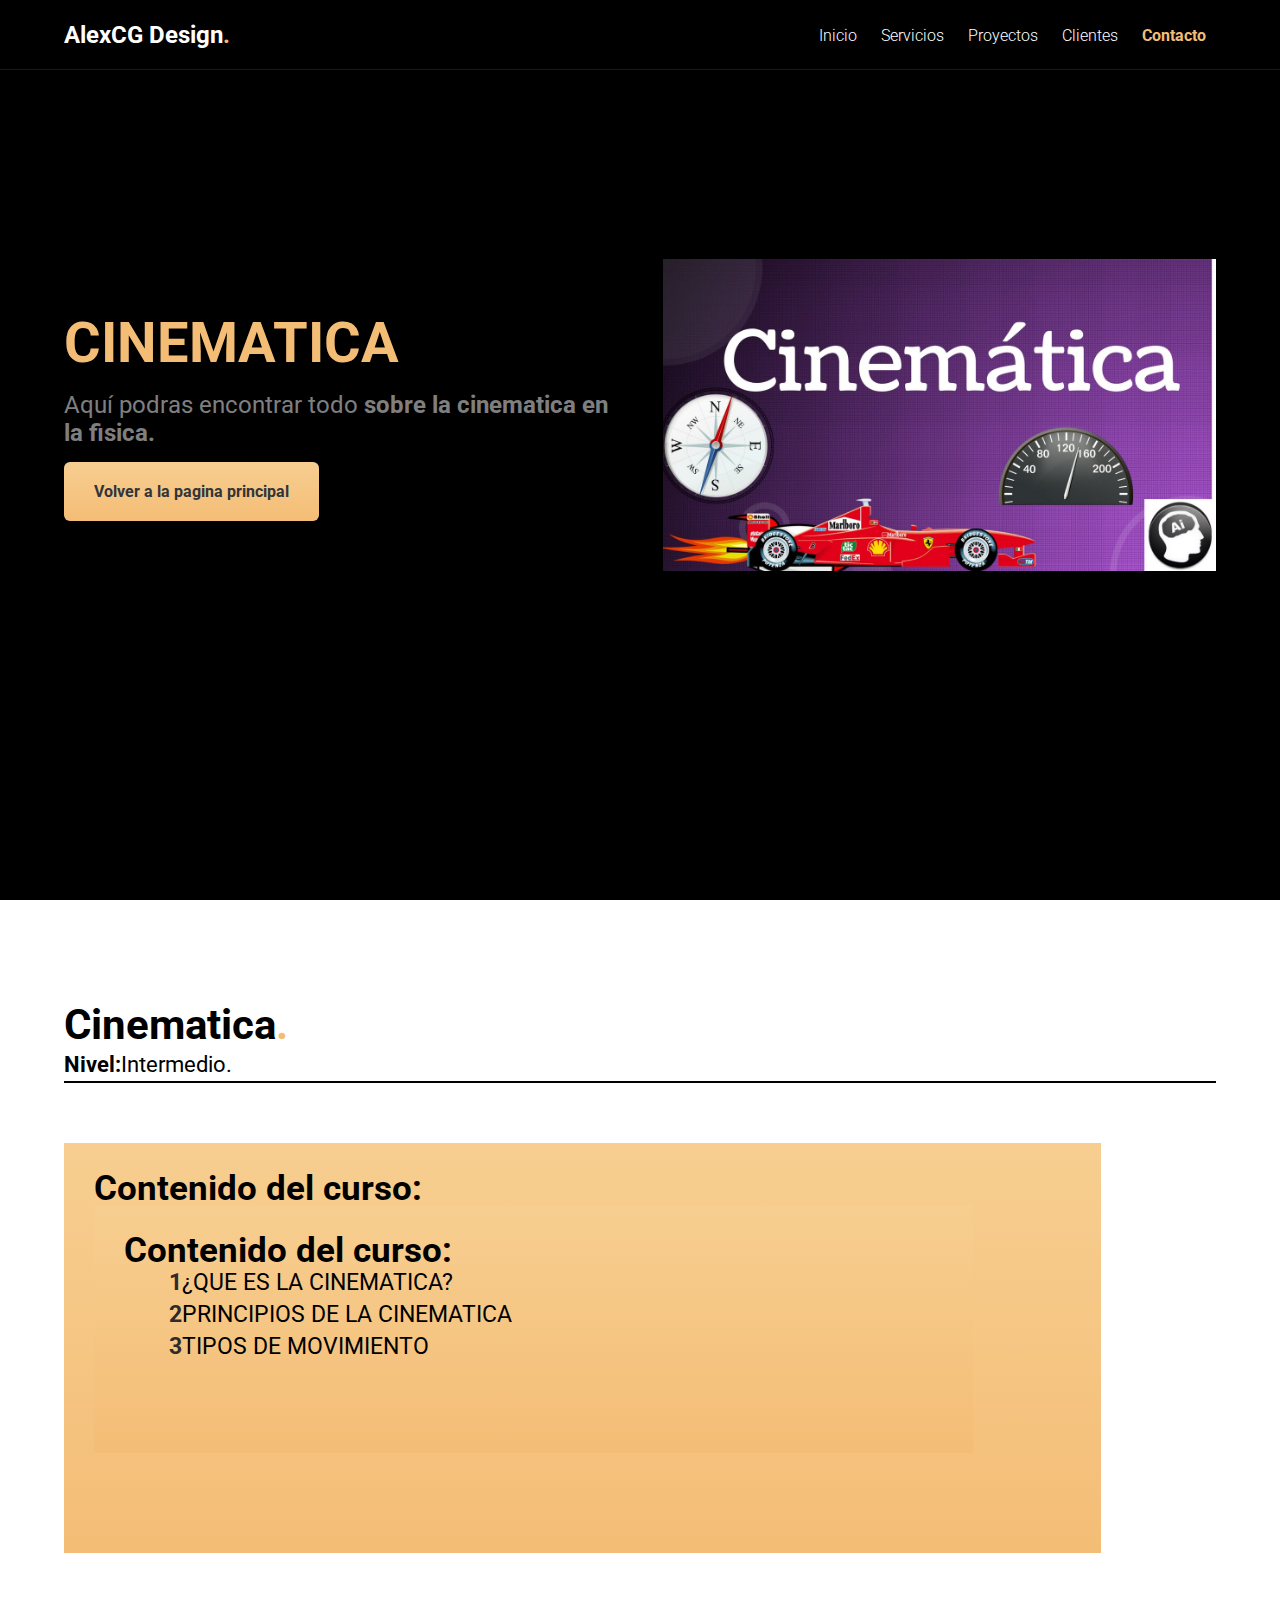
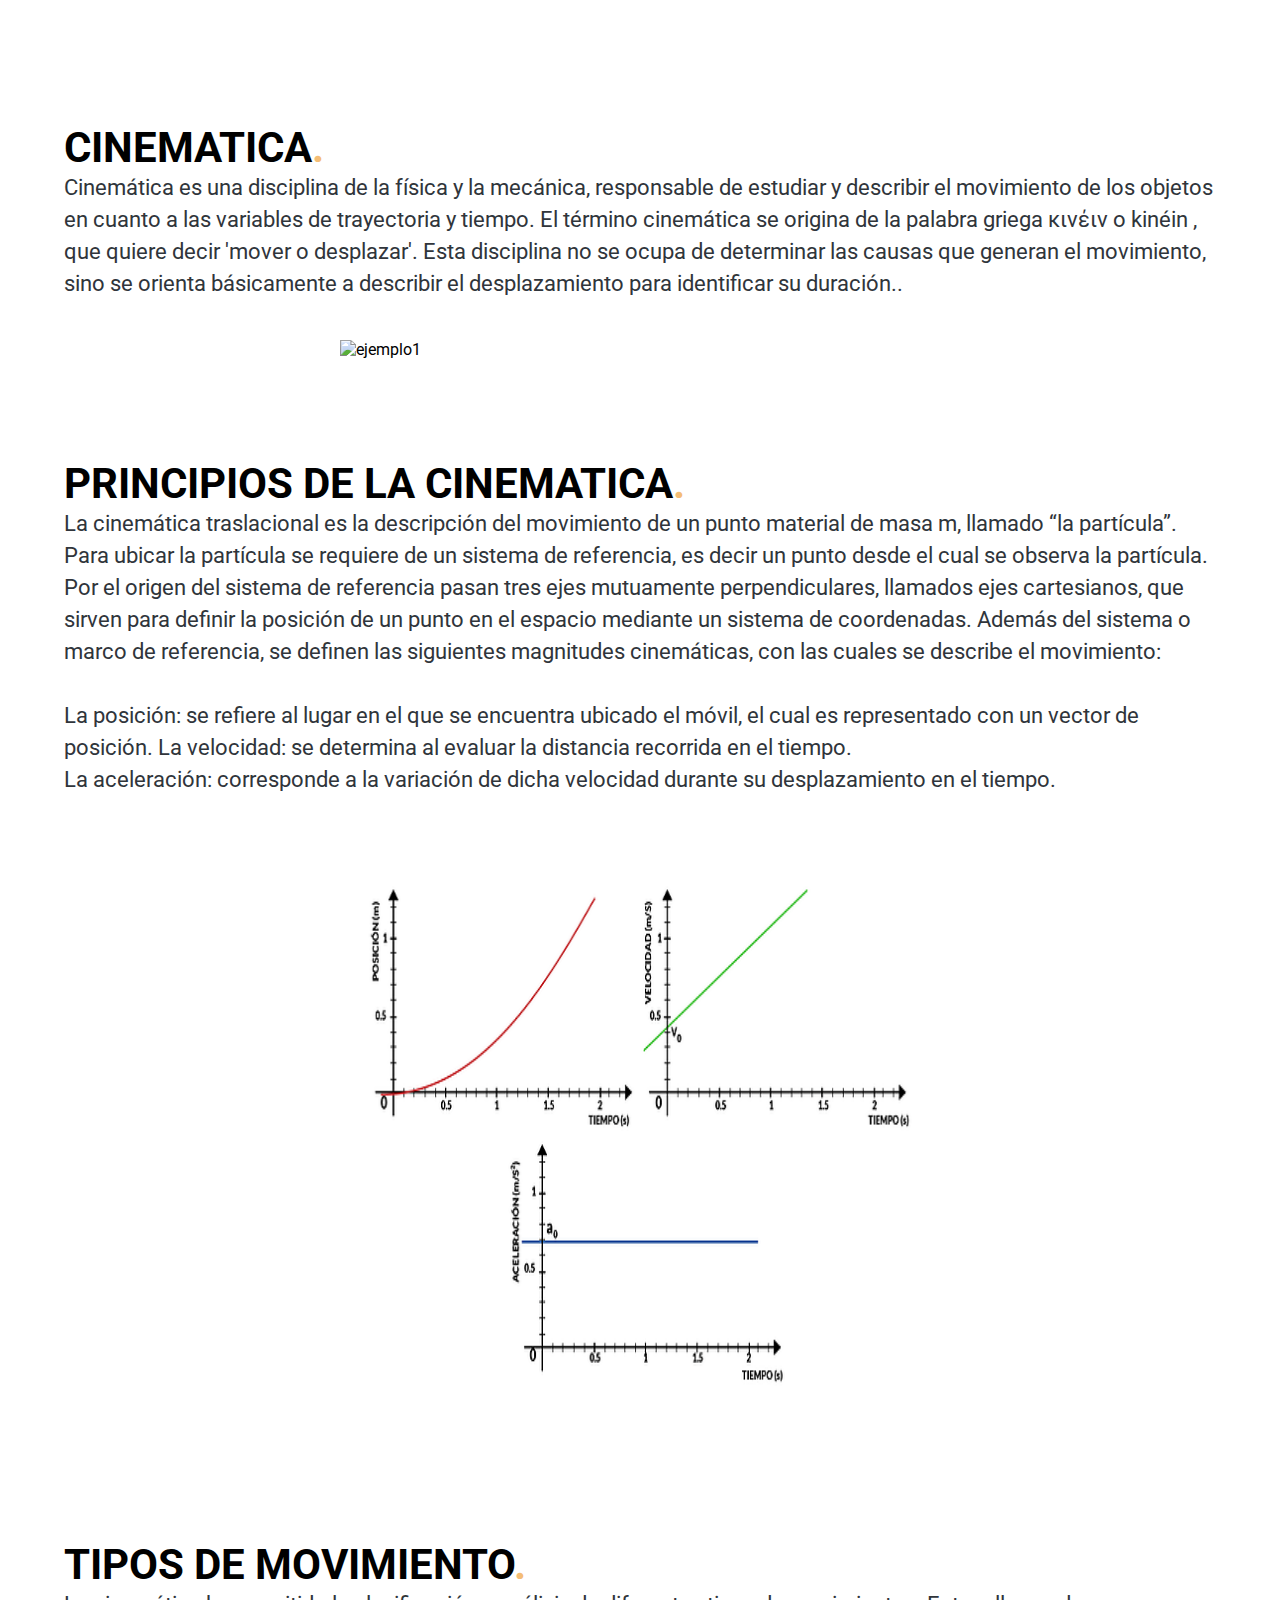
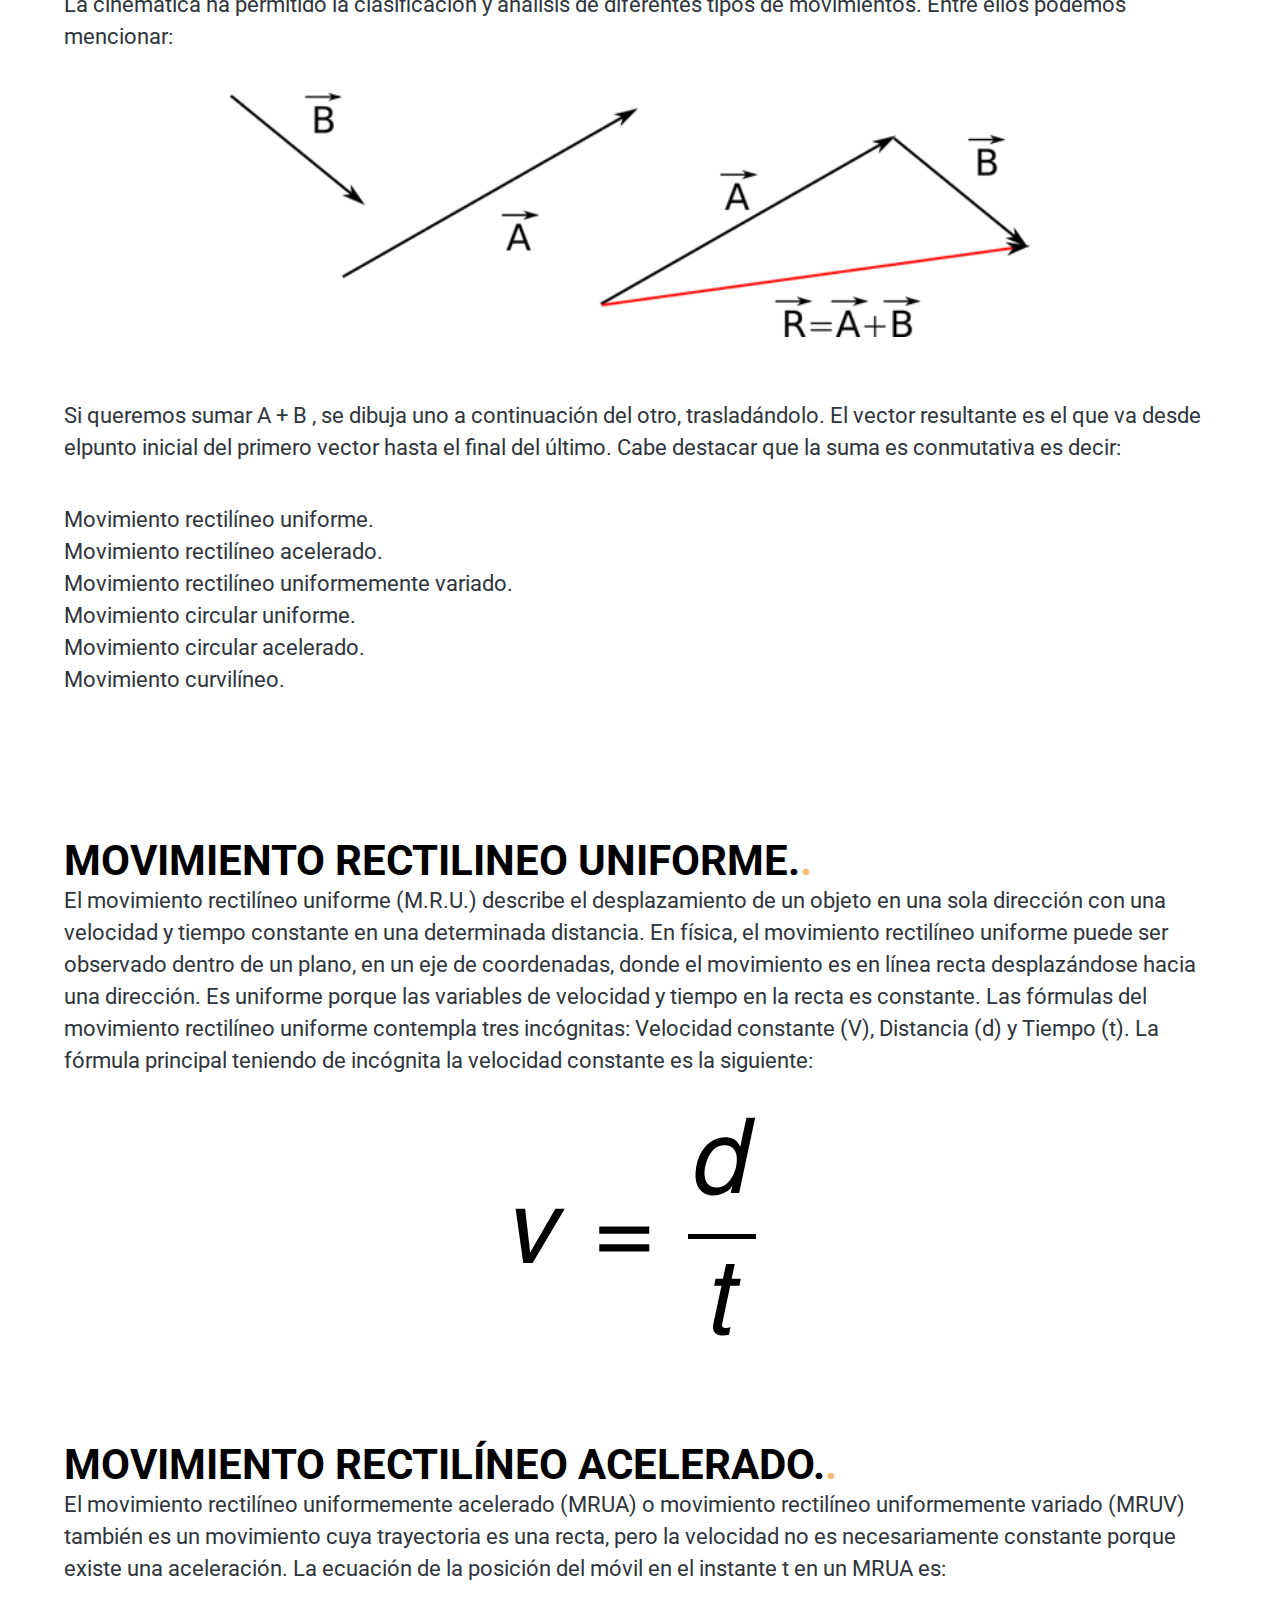
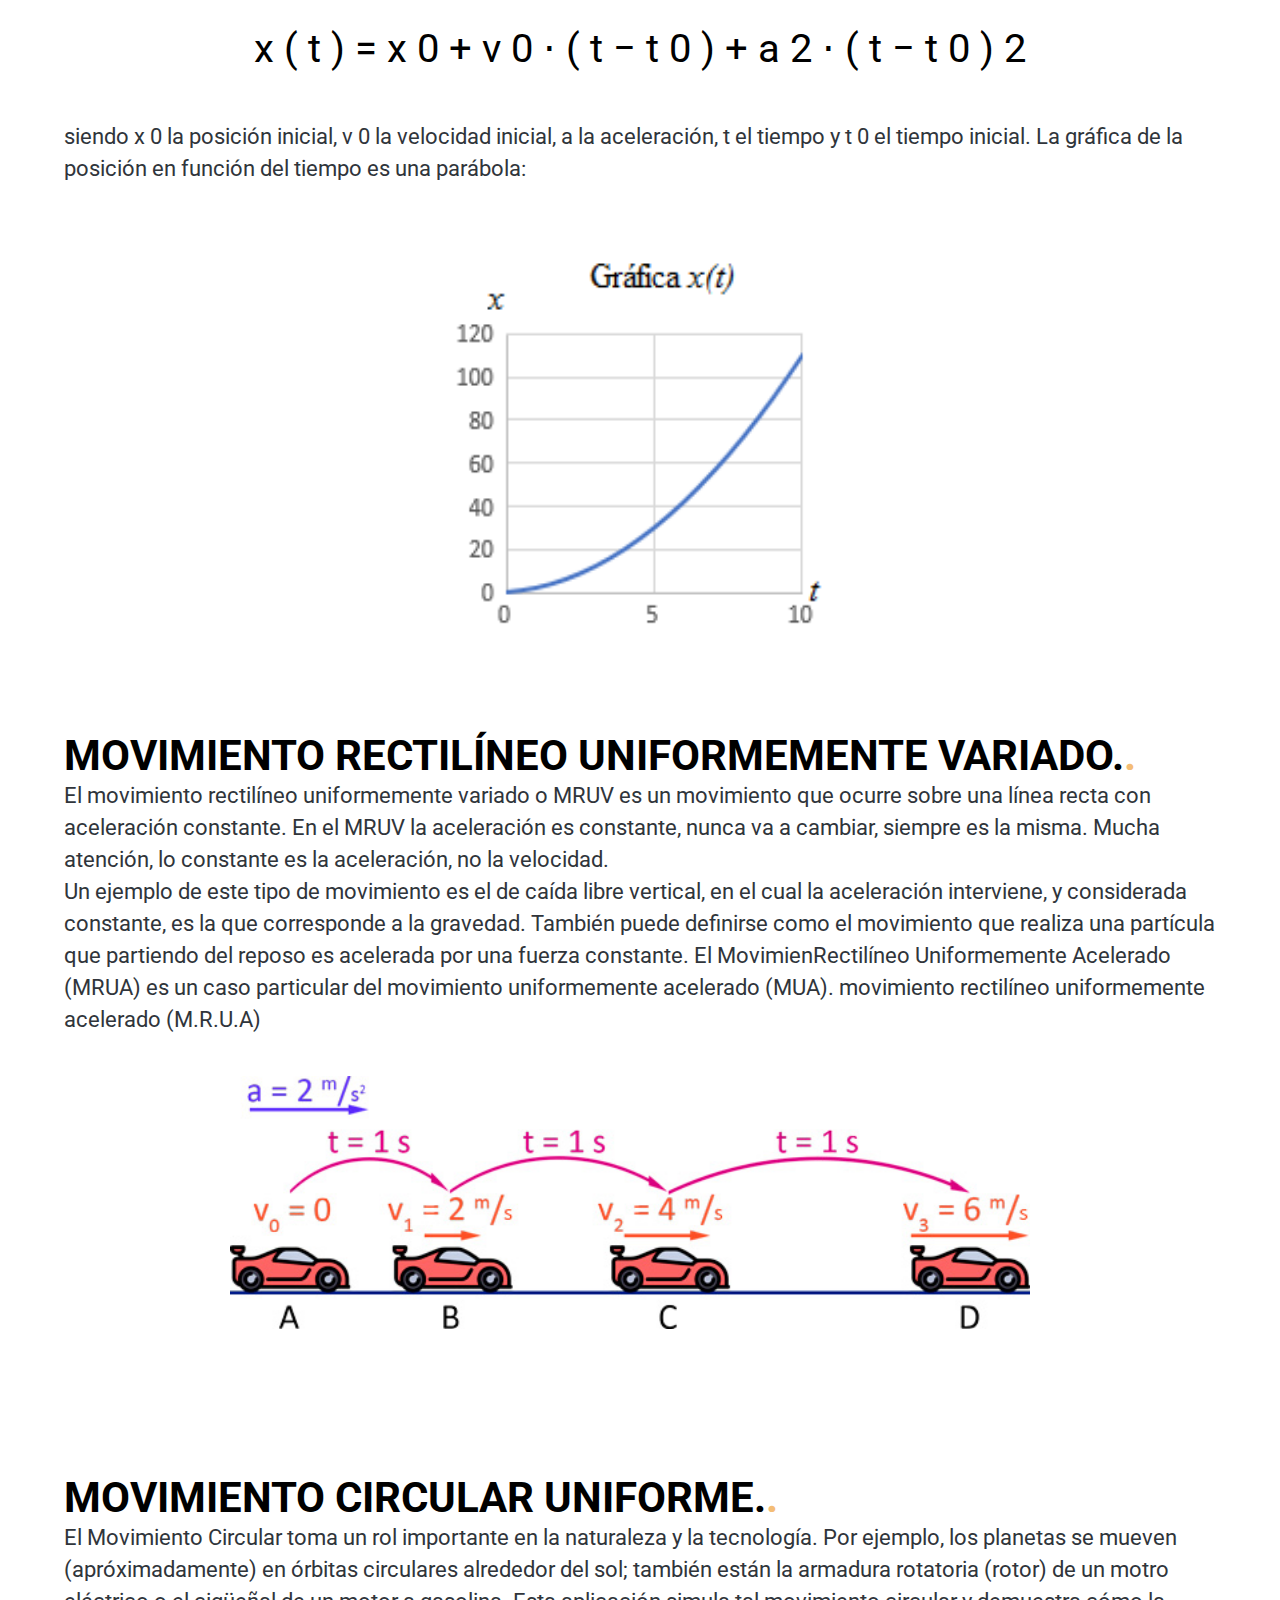
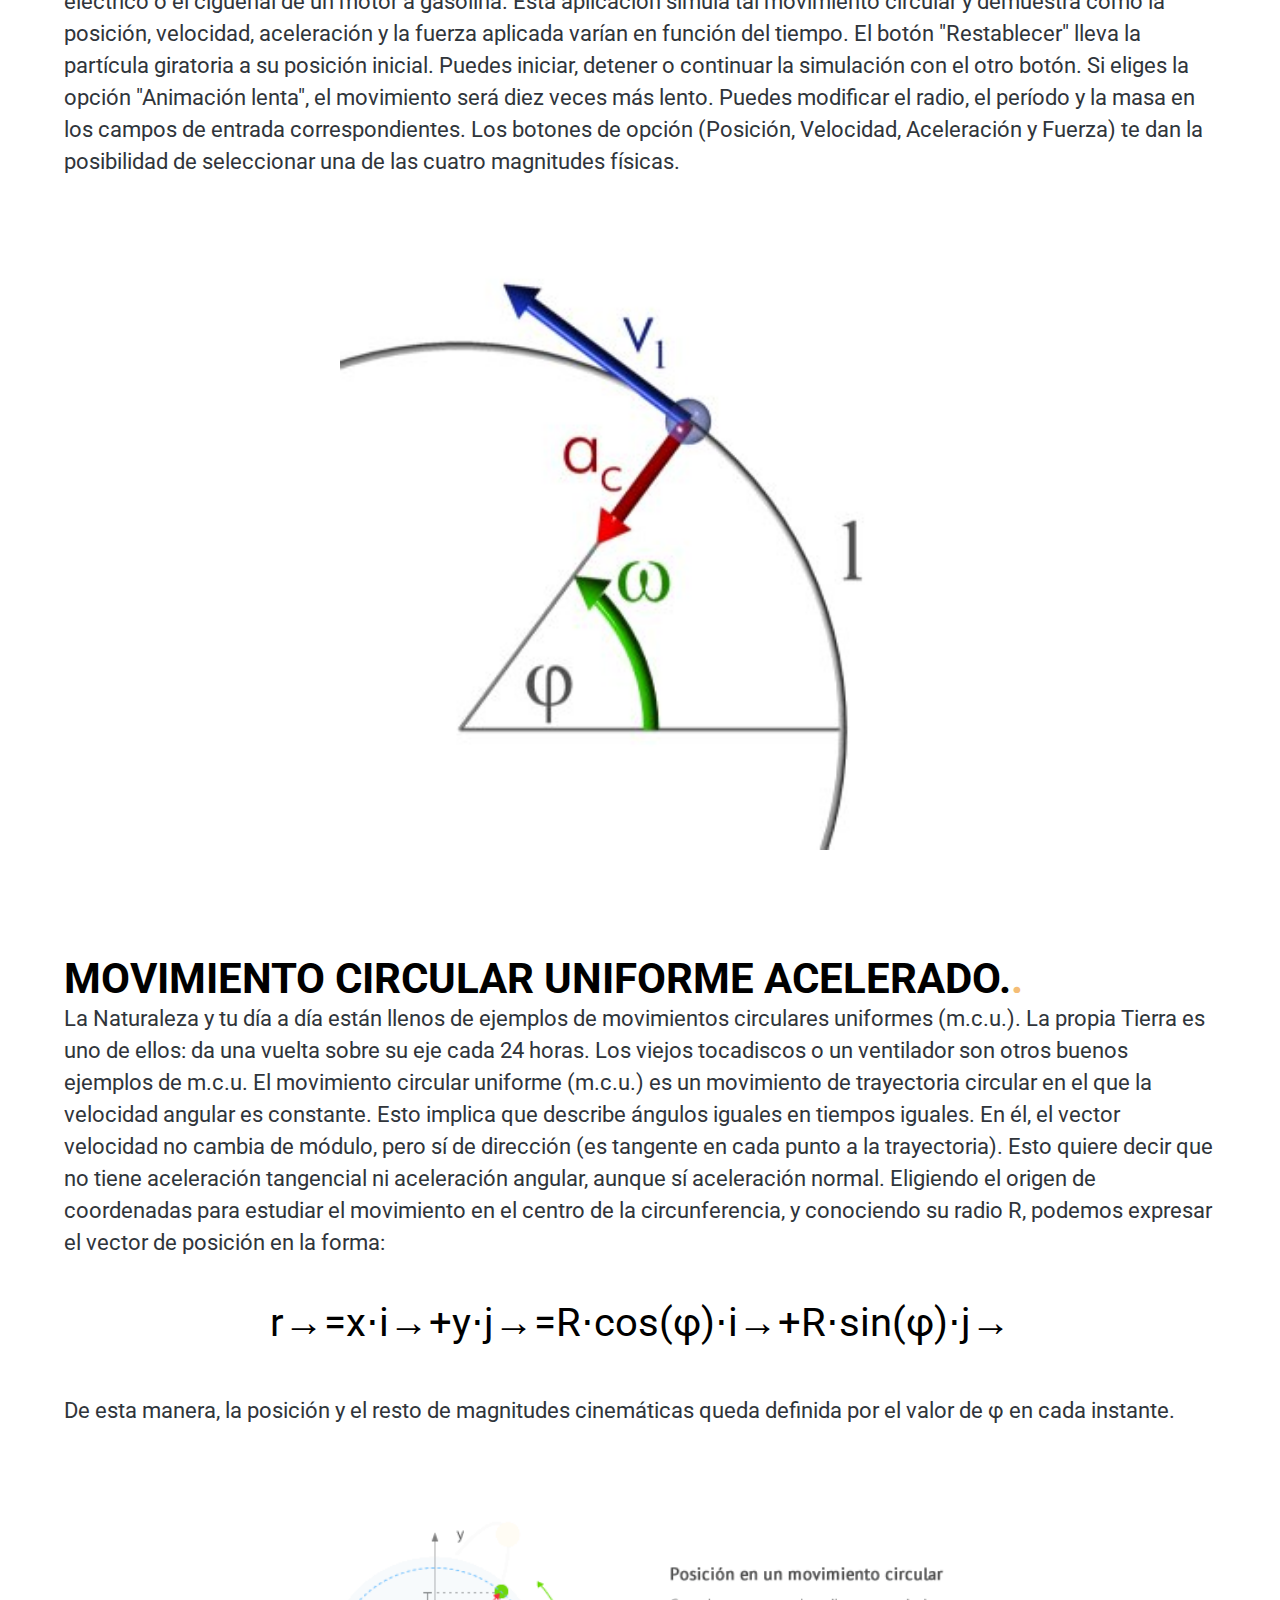
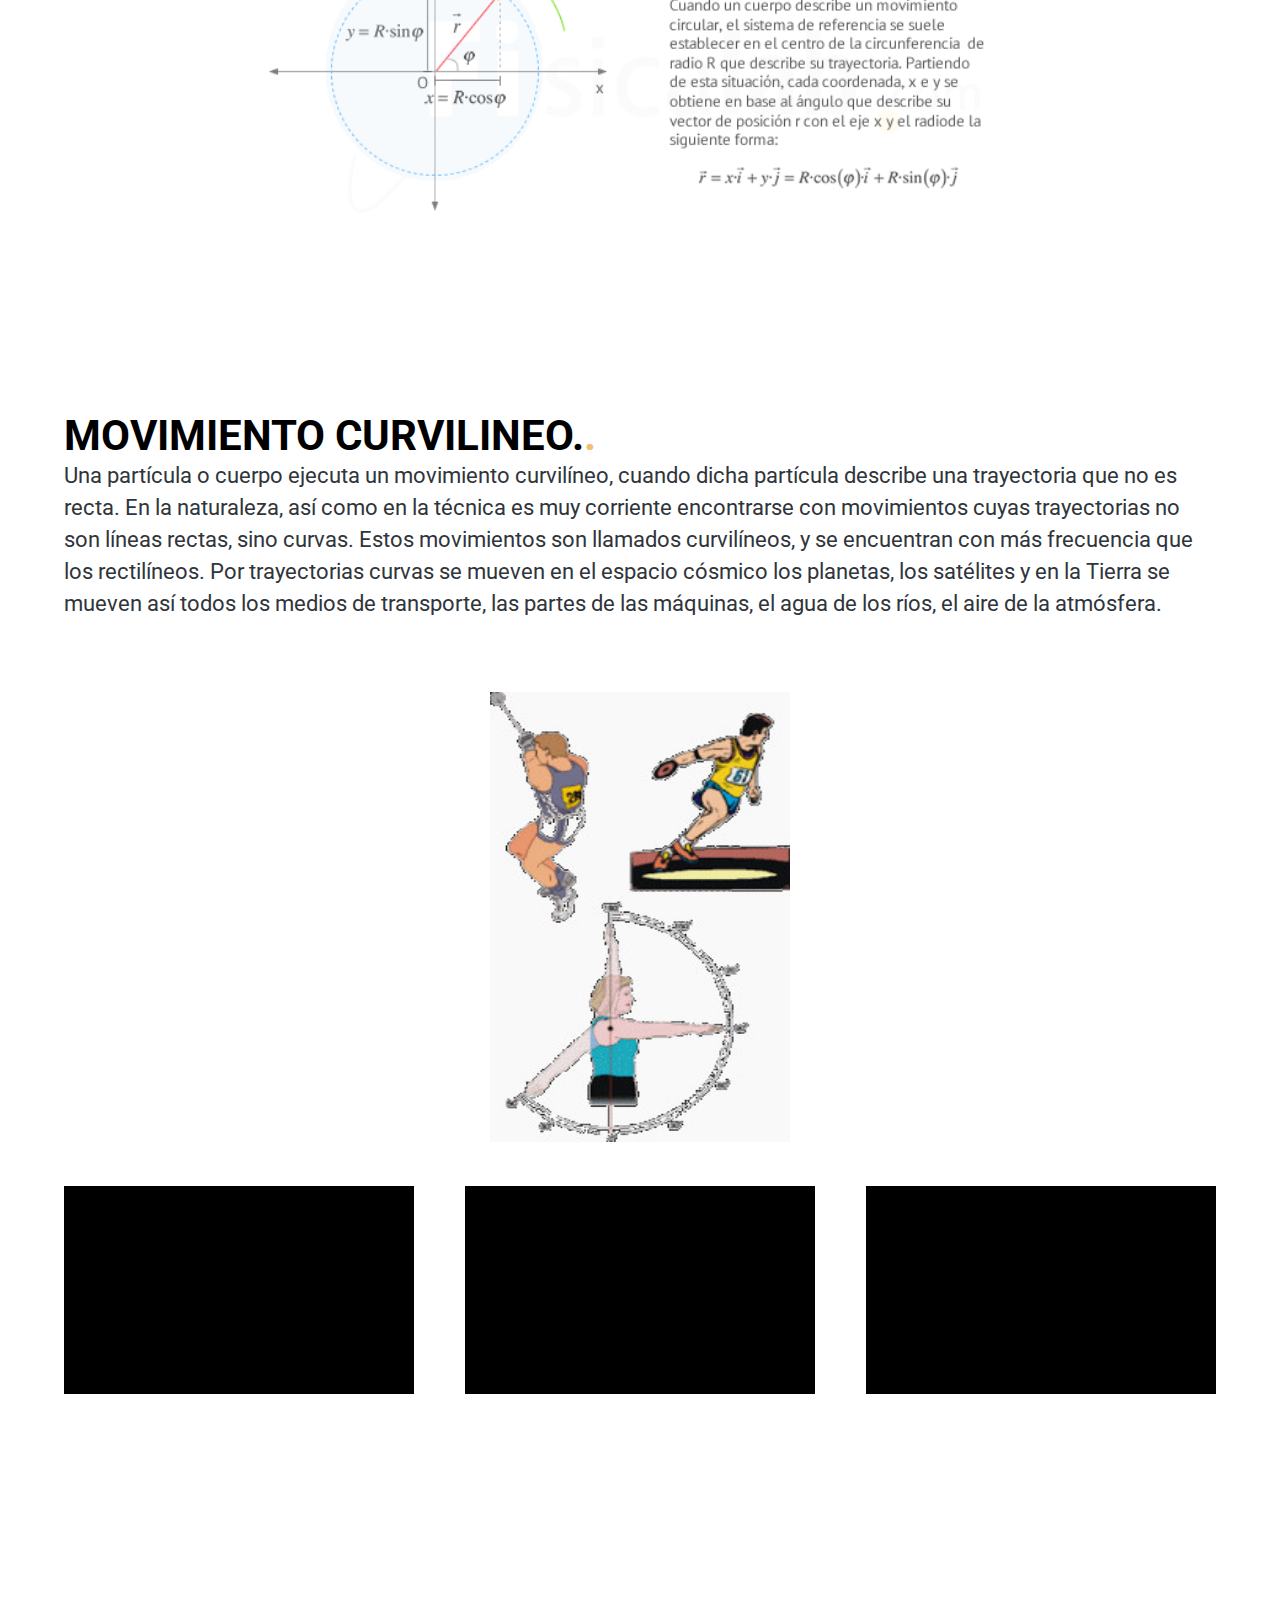
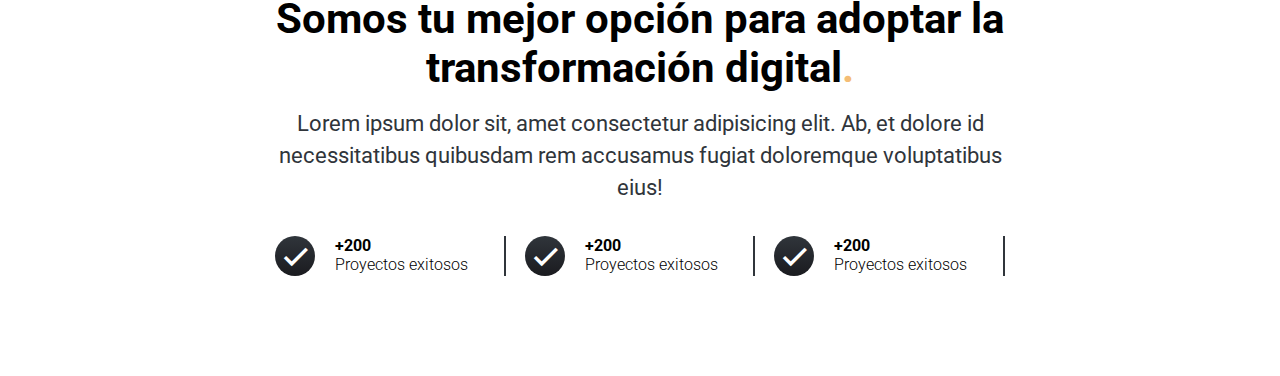
==== cinematica.html @ ffea5226 "Add files via upload" ====
<!DOCTYPE html>
<html lang="es">

<head>
    <meta charset="UTF-8">
    <meta name="viewport" content="width=device-width, initial-scale=1.0">
    <title>Página web AlexCG Design</title>
    <link rel="stylesheet" href="css/styles.css">
    <link href='https://cdn.jsdelivr.net/npm/boxicons@2.0.5/css/boxicons.min.css' rel='stylesheet'>
</head>

<body>
    <header class="hero">
        <nav class="nav__hero">
            <div class="container nav__container">
                <div class="logo">
                    <h2 class="logo__name">AlexCG Design<span class="point">.</span></h2>
                </div>
                <div class="links">
                    <a href="#" class="link">Inicio</a>
                    <a href="#" class="link">Servicios</a>
                    <a href="#" class="link">Proyectos</a>
                    <a href="#" class="link">Clientes</a>
                    <a href="#" class="link link--active">Contacto</a>
                </div>
            </div>
        </nav>


        <section class="container hero__main">
            <div class="hero__textos">
                <h1 class="title"> <span class="title--active">CINEMATICA</span></h1>
                <p class="copy">Aquí podras encontrar todo <span class="copy__active">sobre la cinematica en la
                        fisica.</span></p>
                    <a href="index.html" class="cta">Volver a la pagina principal</a>
            </div>
            <img src="img/logocinematica.jpg" class="mockup">
        </section>
    </header>

    <main>
        <section class="services">
            
                <div class="container">
                    <h2 class="subtitle">Cinematica<span class="point">.</span></h2>
                    <p class="copy__section_subtitle"><b> Nivel:</b>Intermedio.</p>
                    <div class="cajita">
                        <p class="copy__section_title">
                            <b>Contenido del curso:<br></b>
                        </p>
                    </p>





                    <div class="cajita">
                        <p class="copy__section_title">
                            <b>Contenido del curso:<br></b>
                        </p>

                        <p class="tabla-contenido">
                            <b class="numeracion">1</b><a href="#¿QUE ES LA CINEMATICA?" class="tex-deco">¿QUE ES LA CINEMATICA?</a><br>
                            <b class="numeracion">2</b><a href="#PRINCIPIOS DE LA CINEMATICA" class="tex-deco">PRINCIPIOS DE LA CINEMATICA</a><br>
                            <b class="numeracion">3</b><a href="#TIPOS DE MOVIMIENTO" class="tex-deco">TIPOS DE MOVIMIENTO</a><br>
                        </p>
                    </div>
                </div>
            <section class="infovec">
            <section class="a" id="¿QUE ES LA CINEMATICA?">
                <h2 class="subtitle">CINEMATICA<span class="point">.</span></h2>
                <p class="copy__section">Cinemática es una disciplina de la física y la mecánica, responsable de estudiar y
                    describir el movimiento de los objetos en cuanto a las variables de trayectoria y tiempo. El término
                    cinemática se origina de la palabra griega κινέιν o kinéin , que quiere decir 'mover o desplazar'.

                    Esta disciplina no se ocupa de determinar las causas que generan el movimiento, sino se orienta
                    básicamente a describir el desplazamiento para identificar su duración.. </p>
                    <div class="img-plan">
                        <img src="img/CINEMATICA.png" class="img-pla" alt="ejemplo1">
                    </div>

            </section>

            <section class="a" id="PRINCIPIOS DE LA CINEMATICA">
                <h2 class="subtitle">PRINCIPIOS DE LA CINEMATICA<span class="point">.</span></h2>
                <p class="copy__section">La cinemática traslacional es la descripción del movimiento de un punto material de
                    masa m, llamado “la partícula”.

                    Para ubicar la partícula se requiere de un sistema de referencia, es decir un punto desde el cual se
                    observa la partícula.

                    Por el origen del sistema de referencia pasan tres ejes mutuamente perpendiculares, llamados ejes
                    cartesianos, que sirven para definir la posición de un punto en el espacio mediante un sistema de
                    coordenadas.

                    Además del sistema o marco de referencia, se definen las siguientes magnitudes cinemáticas, con las
                    cuales se describe el movimiento: <br>
                    <br>

                    La posición: se refiere al lugar en el que se encuentra ubicado el móvil, el cual es representado con un
                    vector de posición.
                    La velocidad: se determina al evaluar la distancia recorrida en el tiempo.
                    <br> La aceleración: corresponde a la variación de dicha velocidad durante su desplazamiento en el
                    tiempo.
                </p>
                <div class="img-plan">
                    <img src="img/cinematica2.png" class="img-pla" alt="ejemplo2">
                </div>
                


            </section>

            <section class="a" id="TIPOS DE MOVIMIENTO">
                <h2 class="subtitle">TIPOS DE MOVIMIENTO<span class="point">.</span></h2>
                <p class="copy__section">La cinemática ha permitido la clasificación y análisis de diferentes tipos de
                    movimientos. Entre ellos podemos mencionar: </p>
                <div class="img-larga">
                    <img src="img/vectorsuma.png" class="img-larg" alt="ejemplo3">
                </div>
                
                <br>
                <p class="copy__section"> Si queremos sumar A + B , se dibuja uno a continuación del otro, trasladándolo. El
                    vector resultante es
                    el que va desde elpunto inicial del primero vector hasta el final del último. Cabe destacar que la suma
                    es conmutativa es
                    decir:
                    <article class="tipos">
                        <ul class="copy__section">
                            <li> Movimiento rectilíneo uniforme.</li>
                            <li> Movimiento rectilíneo acelerado.</li>
                            <li> Movimiento rectilíneo uniformemente variado.</li>
                            <li> Movimiento circular uniforme.</li>
                            <li> Movimiento circular acelerado.</li>
                            <li> Movimiento curvilíneo.</li>

                        </ul>
                    </article>

            </section>

            <section class="a">
                <h2 class="subtitle">MOVIMIENTO RECTILINEO UNIFORME.<span class="point">.</span></h2>
                <p class="copy__section">El movimiento rectilíneo uniforme (M.R.U.) describe el desplazamiento de un objeto
                    en una sola dirección con una velocidad y tiempo constante en una determinada distancia.

                    En física, el movimiento rectilíneo uniforme puede ser observado dentro de un plano, en un eje de
                    coordenadas, donde el movimiento es en línea recta desplazándose hacia una dirección. Es uniforme porque
                    las variables de velocidad y tiempo en la recta es constante.

                    Las fórmulas del movimiento rectilíneo uniforme contempla tres incógnitas: Velocidad constante (V),
                    Distancia (d) y Tiempo (t). La fórmula principal teniendo de incógnita la velocidad constante es la
                    siguiente:
                    <br>
                    <div class="img-planv">
                        <img src="img/formula.jpg" class="img-vecsc" alt="ejemplo2">
                    </div>

                </p>


            </section>

                <section class="a">
                    <h2 class="subtitle">MOVIMIENTO RECTILÍNEO ACELERADO.<span class="point">.</span></h2>
                    <p class="copy__section">El movimiento rectilíneo uniformemente acelerado (MRUA) o movimiento rectilíneo
                        uniformemente variado (MRUV) también es un movimiento cuya trayectoria es una recta, pero la velocidad
                        no es necesariamente constante porque existe una aceleración.

                        La ecuación de la posición del móvil en el instante
                        t
                        en un MRUA es:
                        <br>
                    </p>
                        <div class="Formula">
                            x
                            (
                            t
                            )
                            =
                            x
                            0
                            +
                            v
                            0
                            ⋅
                            (
                            t
                            −
                            t
                            0
                            )
                            +
                            a
                            2
                            ⋅
                            (
                            t
                            −
                            t
                            0
                            )
                            2
                        </div>
                        <br>
                    <p class="copy__section">
                        siendo
                        x
                        0
                        la posición inicial,
                        v
                        0
                        la velocidad inicial,
                        a
                        la aceleración,
                        t
                        el tiempo y
                        t
                        0
                        el tiempo inicial.

                        La gráfica de la posición en función del tiempo es una parábola:
                        <br>
                        <br>


                    </p>
                    <div class="img-planc">
                        <img src="img/graficaxt.png" class="img-plac" alt="ejemplo2">
                    </div>

                </section>


                <section class="a">
                    <h2 class="subtitle">MOVIMIENTO RECTILÍNEO UNIFORMEMENTE VARIADO.<span class="point">.</span></h2>
                    <p class="copy__section">
                        El movimiento rectilíneo uniformemente variado o MRUV es un movimiento que ocurre sobre una línea recta
                        con aceleración constante. En el MRUV la aceleración es constante, nunca va a cambiar, siempre es la
                        misma. Mucha atención, lo constante es la aceleración, no la velocidad.
                        <br>
                        Un ejemplo de este tipo de movimiento es el de caída libre vertical, en el cual la aceleración
                        interviene, y considerada constante, es la que corresponde a la gravedad.

                        También puede definirse como el movimiento que realiza una partícula que partiendo del reposo es
                        acelerada por una fuerza constante.

                        El MovimienRectilíneo Uniformemente Acelerado (MRUA) es un caso particular del movimiento uniformemente
                        acelerado (MUA).

                        movimiento rectilíneo uniformemente acelerado (M.R.U.A)
                        <br>
                        <div class="img-larga">
                            <img src="img/carritos.jpg" class="img-larg" alt="ejemplo2">
                        </div>

                    </p>


                </section>



                <section class="a">
                    <h2 class="subtitle">MOVIMIENTO CIRCULAR UNIFORME.<span class="point">.</span></h2>
                    <p class="copy__section">El Movimiento Circular toma un rol importante en la naturaleza y la tecnología. Por
                        ejemplo, los planetas se mueven (apróximadamente) en órbitas circulares alrededor del sol; también están
                        la armadura rotatoria (rotor) de un motro eléctrico o el cigüeñal de un motor a gasolina.
                        Esta aplicación simula tal movimiento circular y demuestra cómo la posición, velocidad, aceleración y la
                        fuerza aplicada varían en función del tiempo. El botón "Restablecer" lleva la partícula giratoria a su
                        posición inicial. Puedes iniciar, detener o continuar la simulación con el otro botón. Si eliges la
                        opción "Animación lenta", el movimiento será diez veces más lento. Puedes modificar el radio, el período
                        y la masa en los campos de entrada correspondientes. Los botones de opción (Posición, Velocidad,
                        Aceleración y Fuerza) te dan la posibilidad de seleccionar una de las cuatro magnitudes físicas.

                        <br>
                        <br>
                        <div class="img-plan">
                            <img src="img/mcu.jpg" class="img-pla" alt="ejemplo2">

                        </div>

                    </p>


                </section>

                <div class="a">
                    <h2 class="subtitle"> MOVIMIENTO CIRCULAR UNIFORME ACELERADO.<span class="point">.</span></h2>
                    <p class="copy__section">La Naturaleza y tu día a día están llenos de ejemplos de movimientos circulares
                        uniformes (m.c.u.). La propia Tierra es uno de ellos: da una vuelta sobre su eje cada 24 horas. Los
                        viejos tocadiscos o un ventilador son otros buenos ejemplos de m.c.u.
                        El movimiento circular uniforme (m.c.u.) es un movimiento de trayectoria circular en el que la velocidad
                        angular es constante. Esto implica que describe ángulos iguales en tiempos iguales. En él, el vector
                        velocidad no cambia de módulo, pero sí de dirección (es tangente en cada punto a la trayectoria). Esto
                        quiere decir que no tiene aceleración tangencial ni aceleración angular, aunque sí aceleración normal.
                        Eligiendo el origen de coordenadas para estudiar el movimiento en el centro de la circunferencia, y
                        conociendo su radio R, podemos expresar el vector de posición en la forma:
                        <p class="Formula">r→=x⋅i→+y⋅j→=R⋅cos(φ)⋅i→+R⋅sin(φ)⋅j→</p>

                    </p>
                    <br>
                    <p class="copy__section">De esta manera, la posición y el resto de magnitudes cinemáticas queda definida por
                        el valor de φ en cada instante.</p>


                    <br>
                    <div class="img-larga">
                        <img src="img/mvcu.png" class="img-larg" alt="ejemplo2">
                    </div>

                </div>
            
        

           <div class="a">
            <h2 class="subtitle">MOVIMIENTO CURVILINEO.<span class="point">.</span></h2>
            <p class="copy__section">Una partícula o cuerpo ejecuta un movimiento curvilíneo, cuando dicha partícula
                describe una trayectoria que no es recta.

                En la naturaleza, así como en la técnica es muy corriente encontrarse con movimientos cuyas trayectorias
                no son líneas rectas, sino curvas. Estos movimientos son llamados curvilíneos, y se encuentran con más
                frecuencia que los rectilíneos. Por trayectorias curvas se mueven en el espacio cósmico los planetas,
                los satélites y en la Tierra se mueven así todos los medios de transporte, las partes de las máquinas,
                el agua de los ríos, el aire de la atmósfera.
                <br>
                <br>
                <div class="img-gra">
                    <img src="img/MovCircular.jpg" class="img-gr" alt="ejemplo2">
                </div>

            </p>
            </div>

            <article class="container-cards">
                <div class="video">
                    <iframe width="342" height="200" src="https://www.youtube.com/embed/VhrkVk5tYFU"
                        title="YouTube video player" frameborder="0"
                        allow="accelerometer; autoplay; clipboard-write; encrypted-media; gyroscope; picture-in-picture"
                        allowfullscreen class="YT"></iframe>
                </div>
                <div class="video">
                    <iframe width="342" height="200" src="https://www.youtube.com/embed/YtXAYtug-PY"
                        title="YouTube video player" frameborder="0"
                        allow="accelerometer; autoplay; clipboard-write; encrypted-media; gyroscope; picture-in-picture"
                        allowfullscreen class="YT"></iframe>
                </div>
                <div class="video">
                    <iframe width="342" height="200" src="https://www.youtube.com/embed/hcboU27uG5k"
                        title="YouTube video player" frameborder="0"
                        allow="accelerometer; autoplay; clipboard-write; encrypted-media; gyroscope; picture-in-picture"
                        allowfullscreen class="YT"></iframe>
                </div>
            </article>
        </section>
    </section>
        <section class="email container container--modifier">
            <h2 class="subtitle subtitle--modifier">Somos tu mejor opción para adoptar la transformación digital<span
                    class="point">.</span></h2>

            <p class="copy__section copy__section--modifier">Lorem ipsum dolor sit, amet consectetur adipisicing elit.
                Ab, et dolore id necessitatibus quibusdam rem accusamus fugiat doloremque voluptatibus eius!</p>

            <div class="check">
                <div class="check__item">
                    <i class='bx bx-check'></i>
                    <div class="check__numbers">
                        <p class="check__number">+200</p>
                        <p class="check__copy">Proyectos exitosos</p>
                    </div>
                </div>
                <div class="check__item">
                    <i class='bx bx-check'></i>
                    <div class="check__numbers">
                        <p class="check__number">+200</p>
                        <p class="check__copy">Proyectos exitosos</p>
                    </div>
                </div>
                <div class="check__item">
                    <i class='bx bx-check'></i>
                    <div class="check__numbers">
                        <p class="check__number">+200</p>
                        <p class="check__copy">Proyectos exitosos</p>
                    </div>
                </div>
            </div>

        </section>
    </main>



    </section>




</html>
---- css/styles.css ----
@import url('https://fonts.googleapis.com/css2?family=Roboto:wght@300;400;700&display=swap');

:root{
    --gold1:#F4BD76;
    --gold2:#F6CD8F;
    --gray:#ffffff80;
    --gray2:#f7d9d990;
    --black1: #1A1B1F;
    --black2: #30353B;
    --shadow: 0 8px 8px;
    --color_shadow: #00000033;
}

*{
    margin: 0;
    padding:0;
    box-sizing: border-box;
}

body{
    font-family: 'Roboto', sans-serif;
  
}

.container{
    width: 90%;
    max-width: 1200px;
    margin: 0 auto;
    overflow: hidden;
    padding:100px 0;
    height: auto;
}

.container--modifier{
    width: 60%;
}

.hero{
    width: 100%;
    height: 100vh;
    background: black;
}

.nav__hero{
    color: #fff;
    height: 70px;
    width: 100%;
    border-bottom: 1px solid rgba(255,255,255, 0.1);
    position: fixed;
    background: black;
    z-index: 2;
}

.nav__container{
    display: flex;
    align-items: center;
    justify-content: space-between;
    height: inherit;
    padding: 0;
}

.logo__name{
    font-size: 24px;
}

.link{
    display: inline-block;
    color: inherit;
    text-decoration: none;
    font-weight: 300;
    padding: 10px;
}

.link--active{
    color: var(--gold1);
    font-weight: 700;
}

.point{
    color: var(--gold1);
}

.hero__main{
    height: calc(100vh - 70px);
    display: flex;
    justify-content: space-between;
    align-items: center;
    padding:0;
}

.mockup{
    object-fit: cover;
    width: 48%;
    max-height: 90vh;
}

.hero__textos{
    width: 48%;
}

.title{
    font-size: 56px;
    font-weight: 300;
    color: #fff;
}

.title--active{
    color: var(--gold1);
    font-weight: 700;
}

.copy{
    font-size: 24px;
    color: var(--gray);
    text-shadow: var(--shadow)  var(--color_shadow);
    margin: 15px 0;
}

.copy__active{
    font-weight: 700;
}

.cta{
    padding: 20px 30px;
    display: inline-block;
    background: linear-gradient(180deg, #F7CE90 0%, #F4BD76 100%);
    text-decoration: none;
    color: var(--black2);
    font-weight: 700;
    box-shadow: var(--shadow) var(--color_shadow);
    border-radius: 6px;
}

/* services */

.services{
    background: #fff;
}

.subtitle{
    font-size: 42px;
    
}

.subtitle--modifier{
    text-align: center;
    margin-bottom: 16px;
}
.cajita{
    width: 90%;
    height:0%;
    background: linear-gradient(180deg, #F7CE90 0%, #F4BD76 100%);
    padding: 30px;
    margin-bottom: 70px;
}
.copy__section{
    color: var(--black2);
    font-size: 22px;
    line-height: 32px;
    margin-bottom: 40px;
  
}
.copy__section_subtitle{
    color: black;
    font-size: 22px;
    line-height: 32px;
    margin-bottom: 60px;
    border-bottom: solid 2px black;
}
.copy__section_title{
    color: black;
    font-size: 35px;
    line-height: 32px;
    
}


.tabla-contenido{
    color: rgb(46, 43, 43);
    font-size: 23px;
    margin-left: 20px;
    line-height: 32px;
    margin-bottom: 60px;
}
.tex-deco{
    color: black;
    text-decoration: none;
}
.tex-deco:hover{
    color: blue;
    text-decoration: none;
}
.numeracion{
    margin-left: 25px;
}
.numeracion2{
    margin-left: 35px;
    
}
.infovec .subtitle{
    padding-top: 100px;
}
.Formula{
    text-align: center;
    font-size: 40px;
    margin-bottom: 30px;
}
.caja_imagenes{
    display: flex;
    justify-content: space-around;
    text-align: center;
}
.img-vec{
    width: 250px;
    height: 250px;
}
.img-trian{
    width: 600px;
    height: 400px;

}

.img-pla{
    width: 600px;
    height: 600px;
    
    
}
.img-plan{
    width: 600px;
    margin: auto;
    margin-top: 30px;
}
.img-planv{
    width: 250px;
    margin: auto;
}
.img-gr{
    width: 300px;
    height: 450px;
}
.img-gra{
    width: 300px;
    margin: auto;
    margin-bottom: 40px;
}
.img-planc{
    width: 370px;
    margin: auto;
    margin-top: 30px;
}
.img-larga{
    width: 820px;
    margin: auto;
    margin-bottom: 40px;
}
.img-larg{
    width: 800px;
}
.img-plac{
    width: 370px;
    height: 370px;
}
.title-ejemlo{
    color: #F4BD76;
    font-size: 30px;
    margin-top: 80px;

}
.img-eje{
    width: 600px;
    margin-bottom: 60px;
}
.video{
    width: 350px;
    height: 208px;
    background-color: black;
    padding: 4px;
    
}

.copy__section--modifier{
    text-align: center;
    margin-bottom: 32px;
}

.container-cards{
    display: flex;
    justify-content: space-between;
    align-items: center;
    flex-wrap: wrap;
}

.card{
    width: 30%;
    padding: 30px 0;
    overflow: hidden;
    background: black;
    border-radius: 10px;
    position: relative;
    text-align: right;
    margin-bottom: 60px;
    box-shadow: 0 0 6px var(--color_shadow);
}

.card__img{
    width: 95%;
    height: 200px;
    object-fit: cover;
    border-radius: 10px 0 0 10px;
}

.cards__text{
    text-align: left;
    width: 90%;
    margin:0 auto;
}

.card__list{
    color: var(--gold2);
    font-weight: 700;
    margin: 25px 0 12px ;
    font-size: 18px;
}


.card__title{
    font-size: 40px;
    color: #fff;
    margin-bottom: 8px;
}

.card__copy{
    color: var(--gray2);
    margin-bottom: 16px;
}

.card__button{
    display: block;
    background: linear-gradient(180deg, #F7CE90 0%, #F4BD76 100%);
    border-radius: 6px;
    text-decoration: none;
    width: 100%;
    color: var(--black1);
    font-weight: 700;
    text-align: center;
    padding: 12px 0;
}
.card__buttonp{
    display: block;
    background: #5f5f5e;
    border-radius: 6px;
    text-decoration: none;
    width: 100%;
    color: var(--black1);
    font-weight: 700;
    text-align: center;
    padding: 12px 0;
}

.card__date{
    color: var(--gold2);
    font-size: 18px;
    font-weight: bold;
    margin-bottom: 16px;
}

.container-bg{
    display: flex;
    justify-content: space-between;
    align-items: center;
    flex-wrap: wrap;
}


.background{
    width: 68%;
    height: 290px;
    border-radius: 10px;
    position: relative;
    margin-bottom: 60px;
}

.background__img{
    width: 100%;
    height: 100%;
    object-fit: cover;
    border-radius: inherit;
}

.background__text{
    position: absolute;
    width: 100%;
    bottom: 30px;
    left: 15px;
    color: #fff;
}

.background__title{
    font-size: 24px;
    margin-bottom: 4px;
}

/* check */

.check{
    display: flex;
    justify-content: space-evenly;
    flex-wrap: wrap;
    margin: 0 auto;
}

.check__item{
    width: 30%;
    padding-right: 10px;
    display: flex;
    border-right: 2px solid var(--black2);
}

.bx-check{
    background: linear-gradient(180deg, var(--black2) 0%, var(--black1) 100%);
    display: inline-block;
    width: 40px;
    height: 40px;
    text-align: center;
    margin-right: 20px;
    color: #fff;
    border-radius: 50%;
    font-size: 40px;
}

.check__number{
    font-weight: 700;
}

.check__copy{
    font-weight: 300;
}




@media screen and (max-width:1000px){
    .mockup{
        width: 600px;
        height: auto;
    }

    .title{
        font-size: 50px;
    }

    .copy{
        font-size: 22px;
    }
    .cajita{
        width: 95%;
        margin: auto;
        height: 0%;
    }
    .copy__section_title{
        font-size: 30px;
    }
    .tabla-contenido{
        font-size: 20px;
    }
    .img-vecs{
        width: 100%;
        height: 0%;
        margin-left: auto;
        margin-right: auto;
    }
    .img-trian{
        width: 100%;
        height: 0%;
        margin-left: auto;
        margin-right: auto;
    }
    .img-pla{
        width: 95%;
        height: 0%;
        margin-left: auto;
        margin-right: auto;
    }
    .img-plan{
        width: 95%;
        height: 0%;
        margin-left: auto;
        margin-right: auto;
    }

    .img-planv{
        width: 95%;
        height: 0%;
        margin: auto;
    }
    .img-gr{
        width: 90%;
        height: 0%;
        margin-left: 5%;
        margin-right: 5%;

    }

    .img-planc{
        width: 95%;
        height: 0%;
        margin: auto;
        margin-top: 30px;
    }
    .img-larga{
        width: 95%;
        height: 0%;
        margin: auto;
        margin-bottom: 40px;
    }
    .img-larg{
        width: 95%;
        height: 0%;
        margin: auto;
    }
    .img-plac{
        width: 95%;
        height: 0%;
        margin: auto;
    }
    .img-vecsc{
        width: 30%;
        height: 0%;
        margin-left:35%;
        margin-right: 35%;
    }
    .Formula{
        font-size: 30px;
    }
    .img-eje{
        width: 95%;
        height: 0%;
        margin-left: auto;
        margin-right: auto;
    }

    .video{
        margin: 20px;
    }
    .cta{
        padding: 15px 22px;
    }

    .container-cards{
        justify-content: space-evenly;
    }

    .services .card{
        width: 45%;
    }

    .background{
        width: 52%;
    }

    .card{
        width: 42%;
    }

    .testimony-container{
        justify-content: space-evenly;
    }

    .testimony__card{
        width: 45%;
    }

    .check__item{
        width: 45%;
        margin-bottom: 35px;
    }


    .download{
        width: 100%;
    }

    .download__app{
        justify-content: space-between;
    }

    .download__item{
        width: 45%;
    }

    .get-email{
        width: 100%;
        margin-bottom: 40px;
    }

    .socialmedia__icon{
        font-size: 18px;
    }

    .socialmedia__legend{
        font-size: 18px;
    }
}

@media screen and (max-width:700px){
    main .container,
    footer .container{
        padding: 60px 0;
    }
    .mockup{
        margin-top: 100px;
    }
    .hero{
        
        width: 100%;
        height: 600px;
    }
    .nav__container{
        flex-wrap: wrap;
        flex-direction: column;
        justify-content: space-evenly;
    }

    .nav__hero{
        height: auto;
    }

    .logo{
        padding: 15px 0 ;
        text-align: center;
    }

    .links{
        padding-bottom: 10px;
        text-align: center;
    }

    .link{
        padding: 7px 10px;
    }


    .hero__main{
        flex-direction: column-reverse;
        justify-content: flex-end;
        min-height: 70px;
        height: auto;
        padding: 30px 0;
    }

    .hero__textos{
        width: 100%;
        text-align: center;
    }

    .mockup{
        width: 60%;
        margin-bottom: 20px;
    }

    .title{
        font-size: 35px;
    }

    .copy{
        font-size: 20px;
    }
    .cajita{
        width: 95%;
        margin: auto;
        height: 0%;
    }
    .copy__section_title{
        font-size: 25px;
    }
    .tabla-contenido{
        font-size: 20px;
    }
    .img-vecs{
        width: 100%;
        height: 0%;
        margin-left: auto;
        margin-right: auto;
    }
    .img-trian{
        width: 100%;
        height: 0%;
        margin-left: auto;
        margin-right: auto;
    }
    .img-pla{
        width: 95%;
        height: 0%;
        margin-left: auto;
        margin-right: auto;
    }
    .img-plan{
        width: 95%;
        height: 0%;
        margin-left: auto;
        margin-right: auto;
    }
    .img-planv{
        width: 95%;
        height: 0%;
        margin: auto;
    }
    .img-gr{
        width: 60%;
        height: 0%;
        margin-left:20%;
        margin-right: 20%;
    }
    .img-planc{
        width: 95%;
        height: 0%;
        margin: auto;
        margin-top: 30px;
    }
    .img-larga{
        width: 95%;
        height: 0%;
        margin: auto;
        margin-bottom: 40px;
    }
    .img-larg{
        width: 95%;
        height: 0%;
        margin: auto;
    }
    .img-plac{
        width: 95%;
        height: 0%;
        margin: auto;
    }
    .img-vecsc{
        width: 30%;
        height: 0%;
        margin-left:35%;
        margin-right: 35%;
    }
    .Formula{
        font-size: 30px;
    }
    .img-eje{
        width: 95%;
        height: 0%;
        margin-left: auto;
        margin-right: auto;
    }
    .video{
        margin: 20px;
    }

    .subtitle{
        font-size: 35px;
        text-align: center;
    }

    .copy__section{
        font-size: 20px;
        text-align: center;
    }

    .services .card{
        width: 80%;
    }

    .container-bg{
        justify-content: space-evenly;
    }

    .card{
        margin-bottom: 40px;
        width: 65%;
    }

    .card__title{
        font-size: 35px;
    }

    .card__button{
        width: 100%;
    }

    .background{
        width: 65%;
        margin-bottom: 40px;
    }

    .background__copy{
        display: none;
    }

    .testimony__card{
        width: 65%;
    }

    .testimony__name{
        font-size: 20px;
    }

    .container--modifier{
        width: 80%;
    }

    .item__contact{
        width: 100%;
        padding: 30px 0;
    }
}

@media screen and (max-width:500px){
    .hero{
        width: 100%;
        height: 700px;
       
    }
    .nav__hero{
        position: relative;
    }
    .mockup{
        width: 80%;
        margin-bottom: 15px;
    }
    .cajita{
        width: 95%;
        margin: auto;
        height: 0%;
    }
    .copy__section_title{
        font-size: 20px;
    }
    .tabla-contenido{
        font-size: 18px;
    }
    .caja_imagenes{
        display: block;
    }
    .img-vec{
        width: 90%;
        height: 0%;
    }
    .img-vecs{
        width: 100%;
        height: 0%;
        margin-left: auto;
        margin-right: auto;
    }
    .img-trian{
        width: 100%;
        height: 0%;
        margin-left: auto;
        margin-right: auto;
    }
    .caja_img_in{
        margin-bottom: 50px;
        font-size: 30px;
    }
    .services .card{
        width: 95%;
    }

    .card{
        width: 95%;
    }

    .background{
        width: 95%;
    }

    .testimony__card{
        width: 95%;
    }

    .testimony__history{
        font-size: 20px;
    }

    .container--modifier{
        width: 90%;
    }
    .img-pla{
        width: 95%;
        height: 0%;
        margin-left: auto;
        margin-right: auto;
    }
    .img-plan{
        width: 95%;
        height: 0%;
        margin-left: auto;
        margin-right: auto;
    }
    .img-planv{
        width: 95%;
        height: 0%;
        margin: auto;
    }
    .img-gr{
        width: 60%;
        height: 0%;
        margin-left:20%;
        margin-right: 20%;
    }

    .img-planc{
        width: 95%;
        height: 0%;
        margin: auto;
        margin-top: 30px;
    }
    .img-larga{
        width: 95%;
        height: 0%;
        margin: auto;
        margin-bottom: 40px;
    }
    .img-larg{
        width: 95%;
        height: 0%;
        margin: auto;
    }
    .img-plac{
        width: 95%;
        height: 0%;
        margin: auto;
    }
    .img-vecsc{
        width: 30%;
        height: 0%;
        margin-left:35%;
        margin-right: 35%;
    }
    .Formula{
        font-size: 30px;
    }
    .img-eje{
        width: 95%;
        height: 0%;
        margin-left: auto;
        margin-right: auto;
    }
    .video{
        margin: 20px;
    }
    .check__item{
        width: 100%;
        border: none;
        padding: none;
        justify-content: center;
    }

    .download__item{
        width: 49%;
    }

    .download__title{
        font-size: 16px;
    }

    .download__logo{
        font-size: 30px;
    }
}
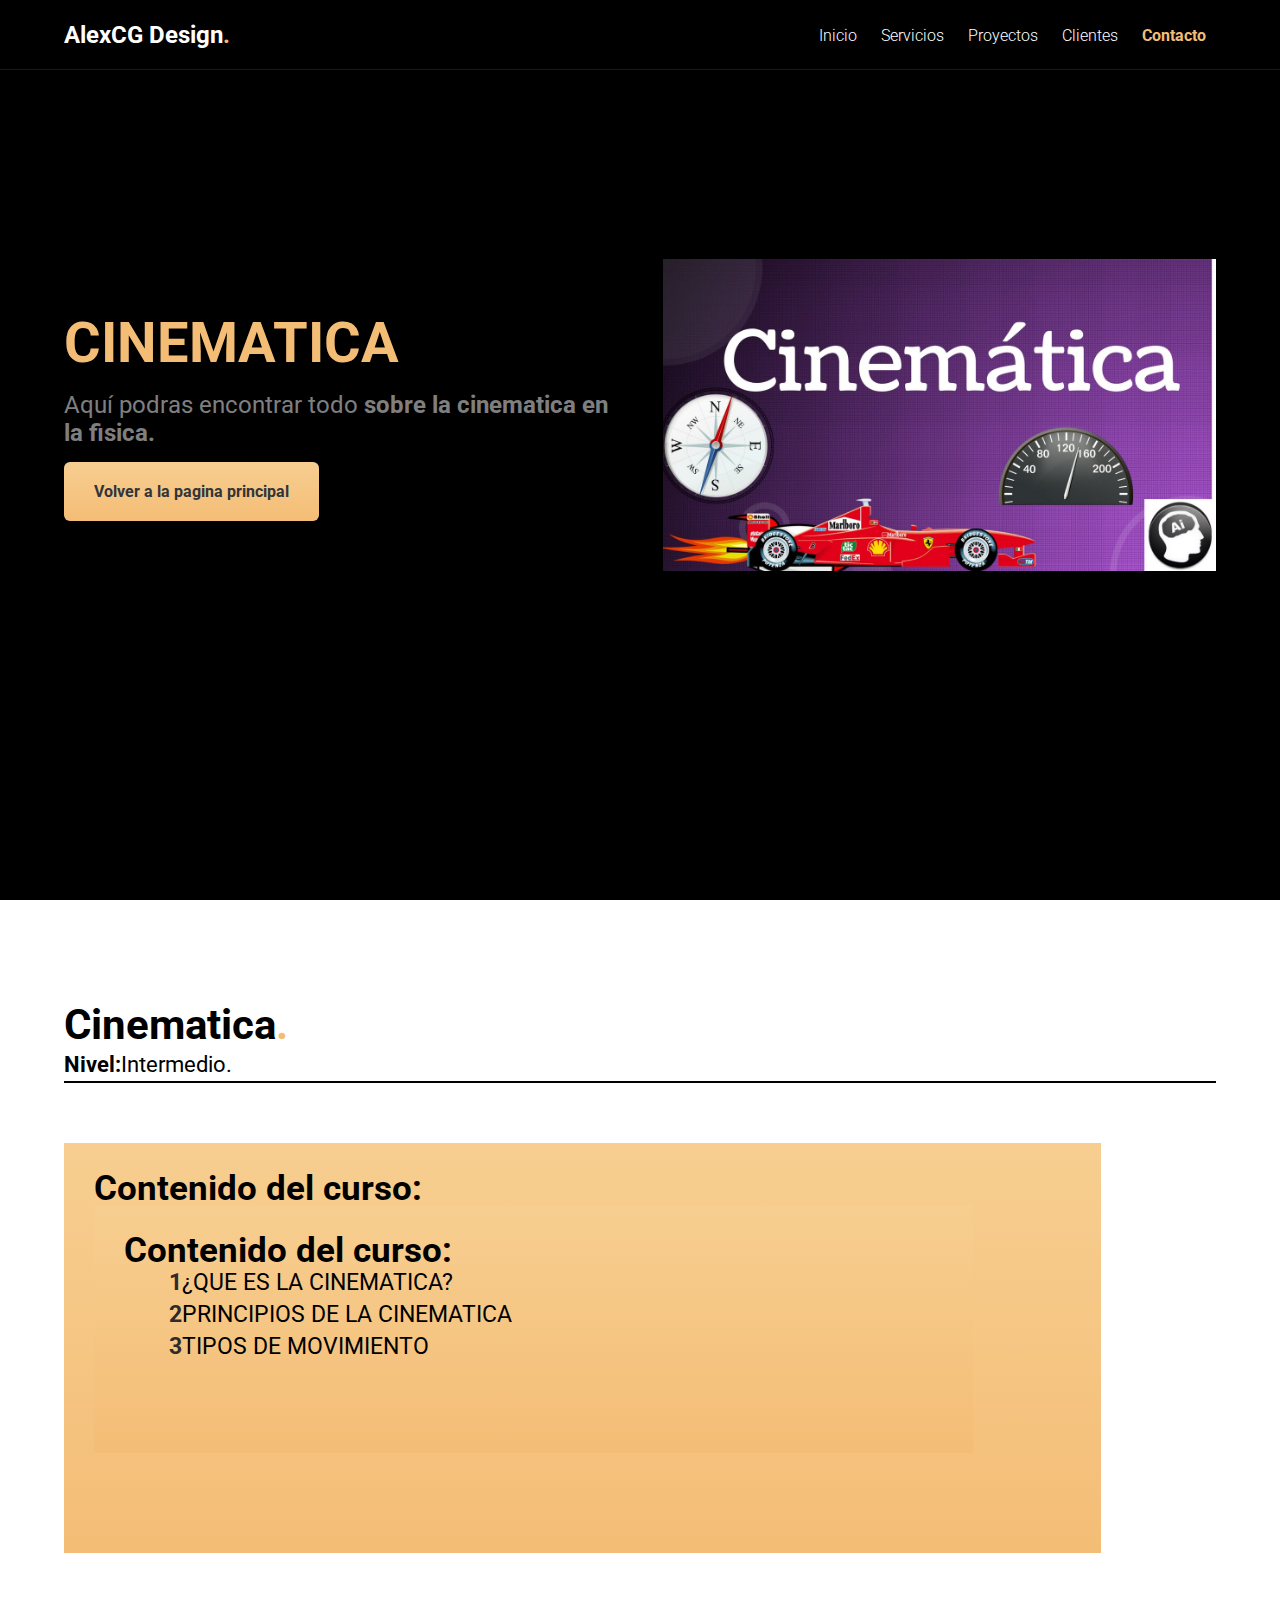
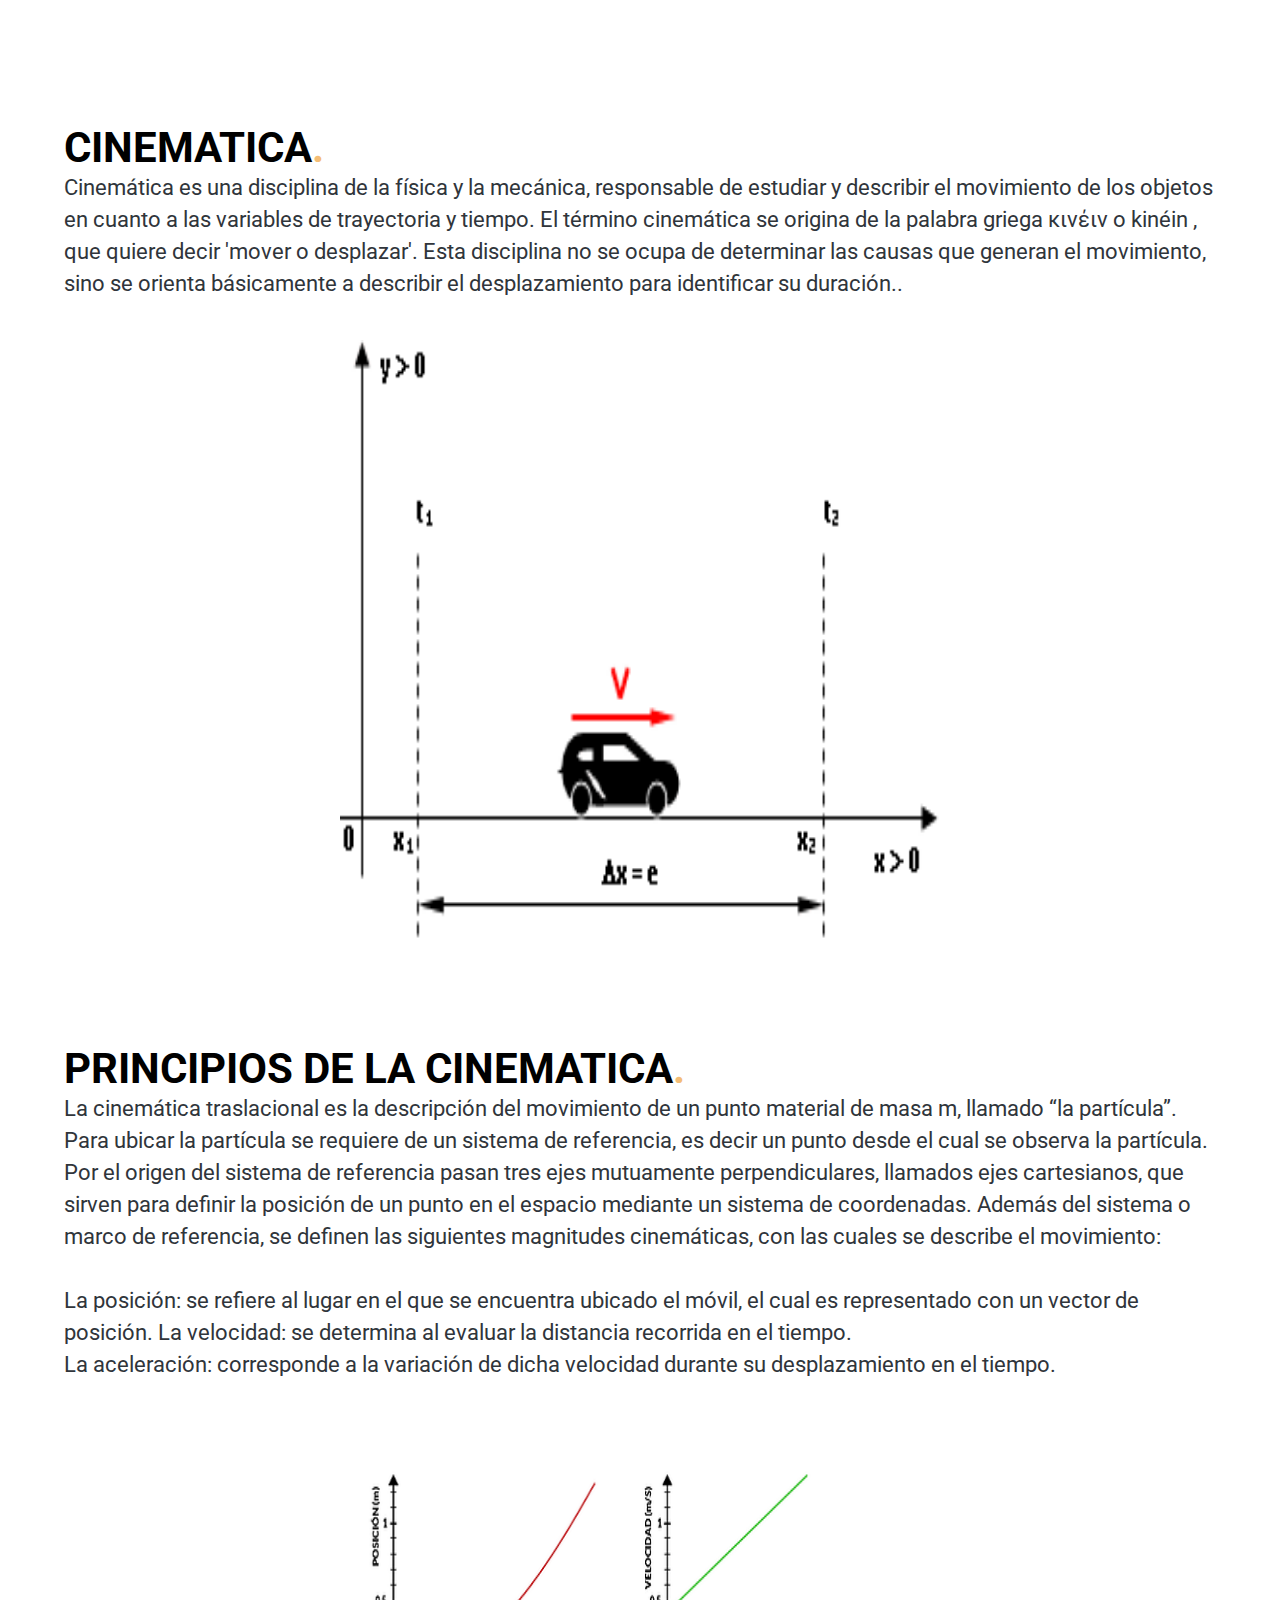
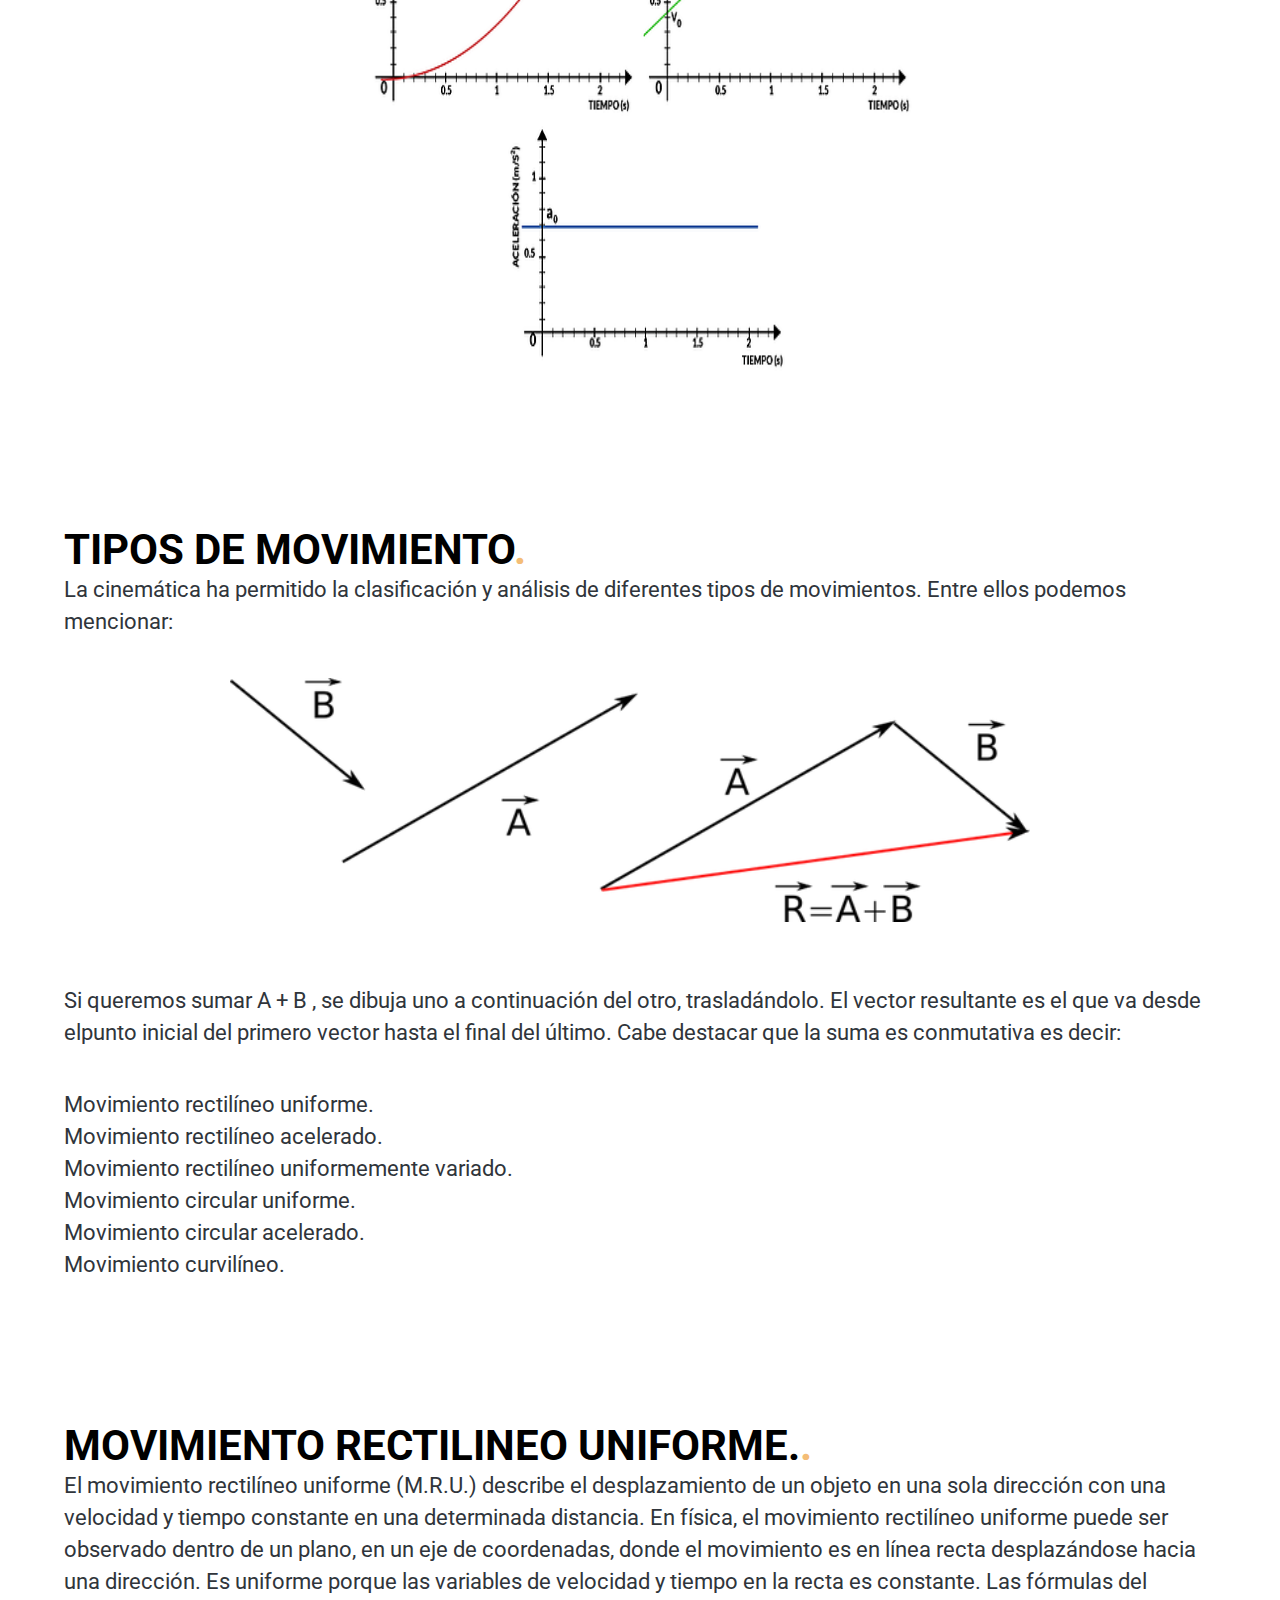
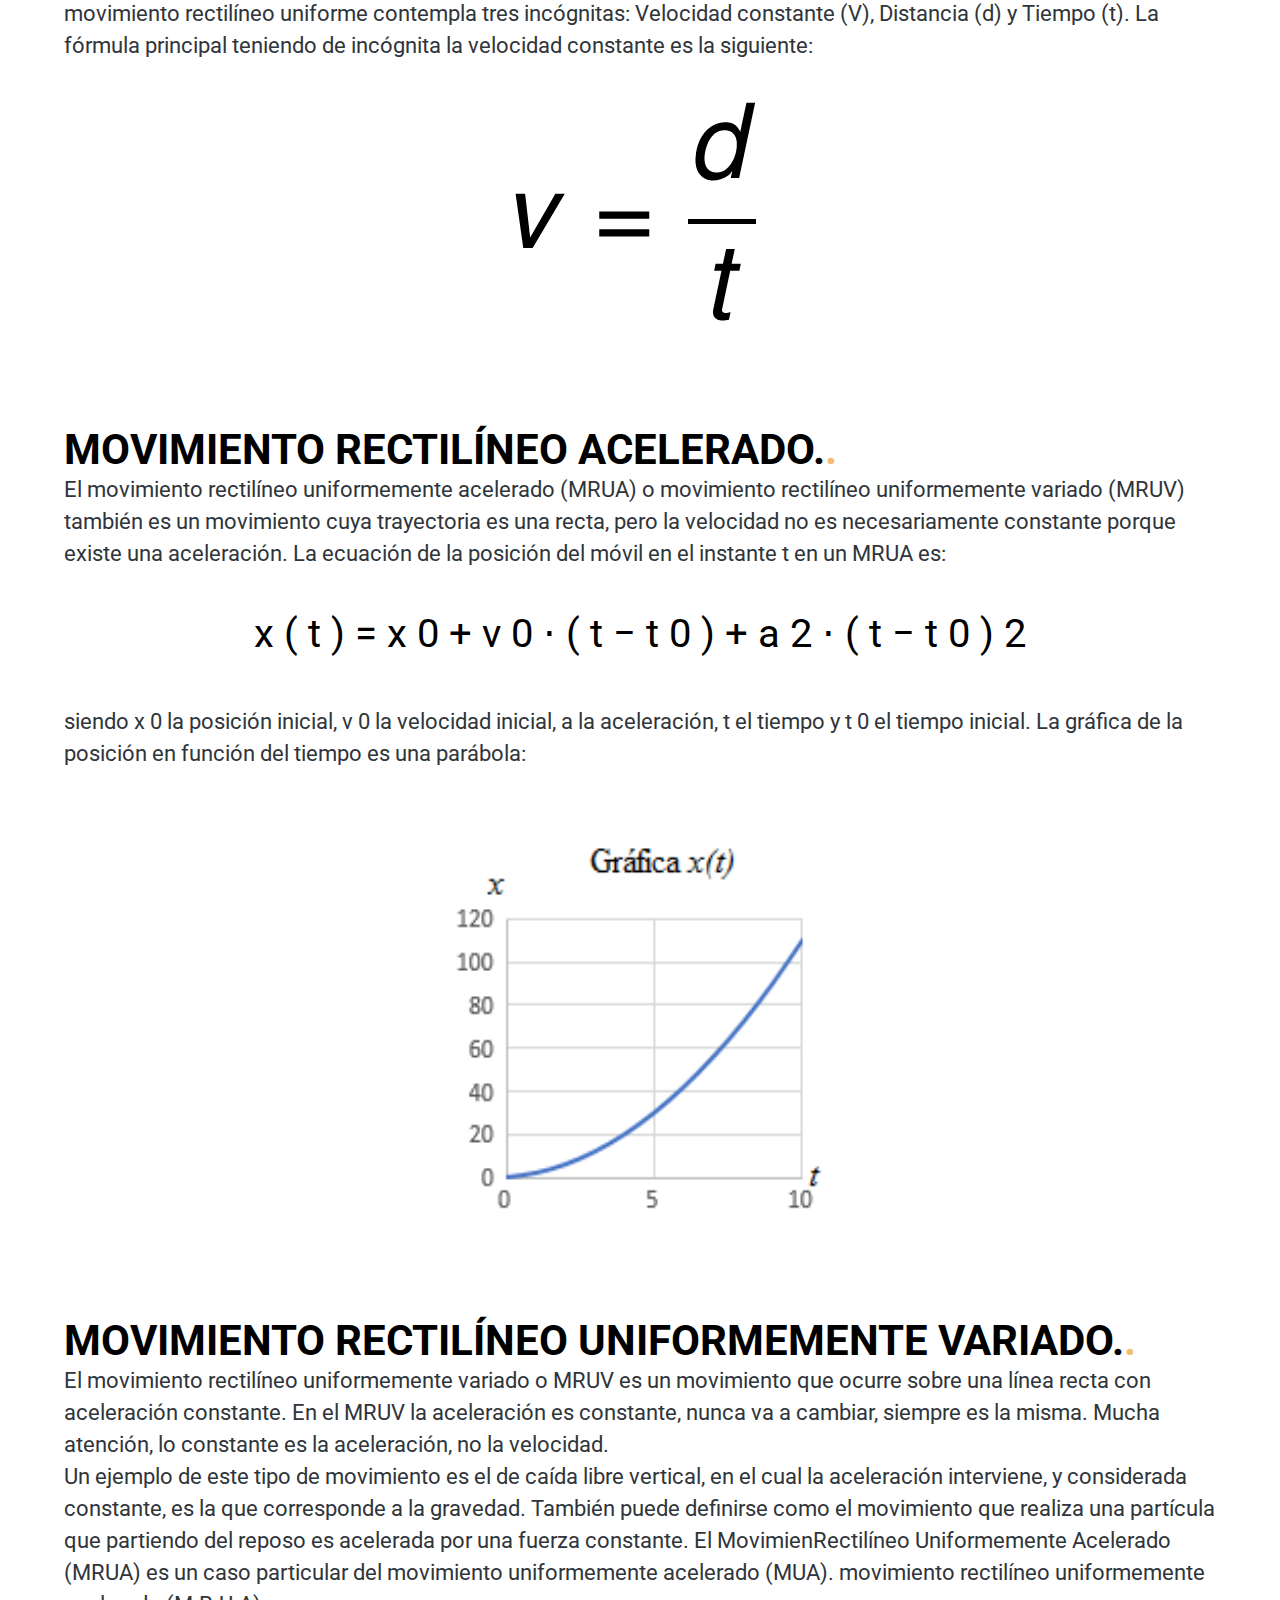
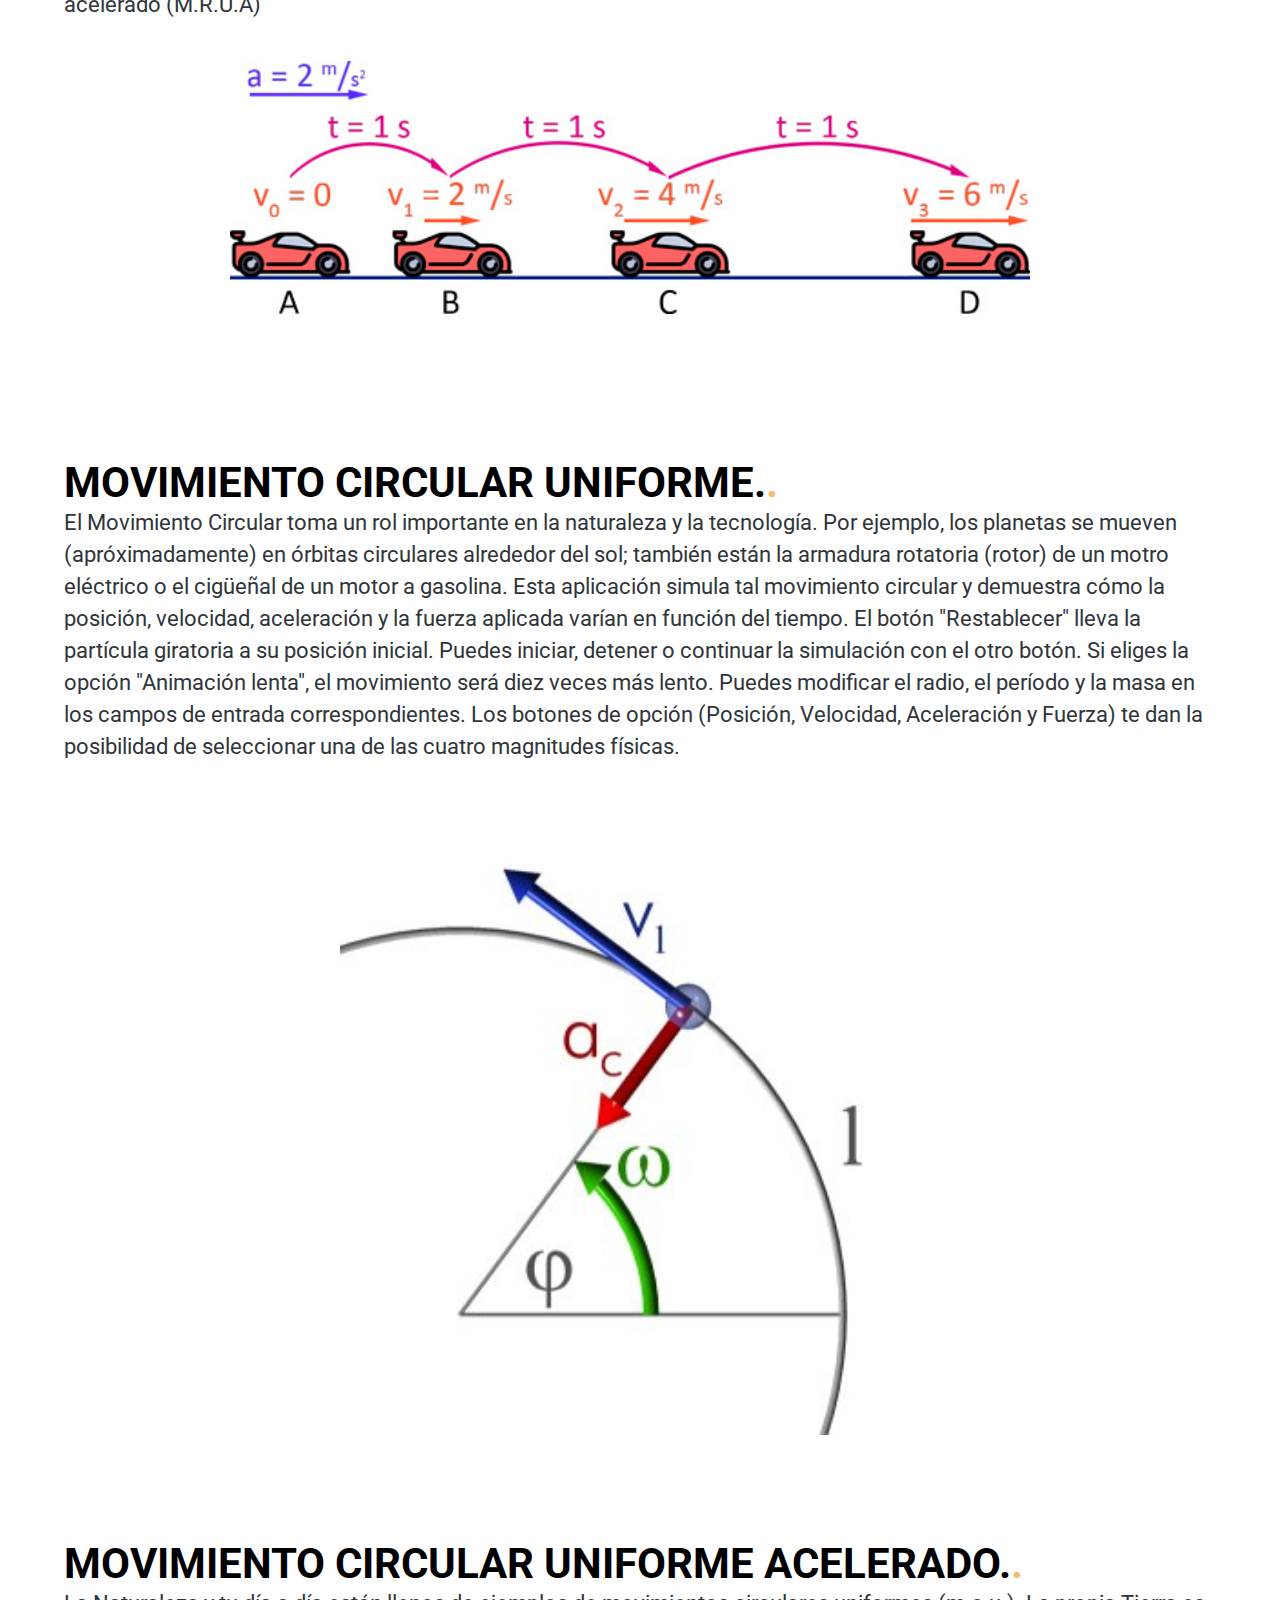
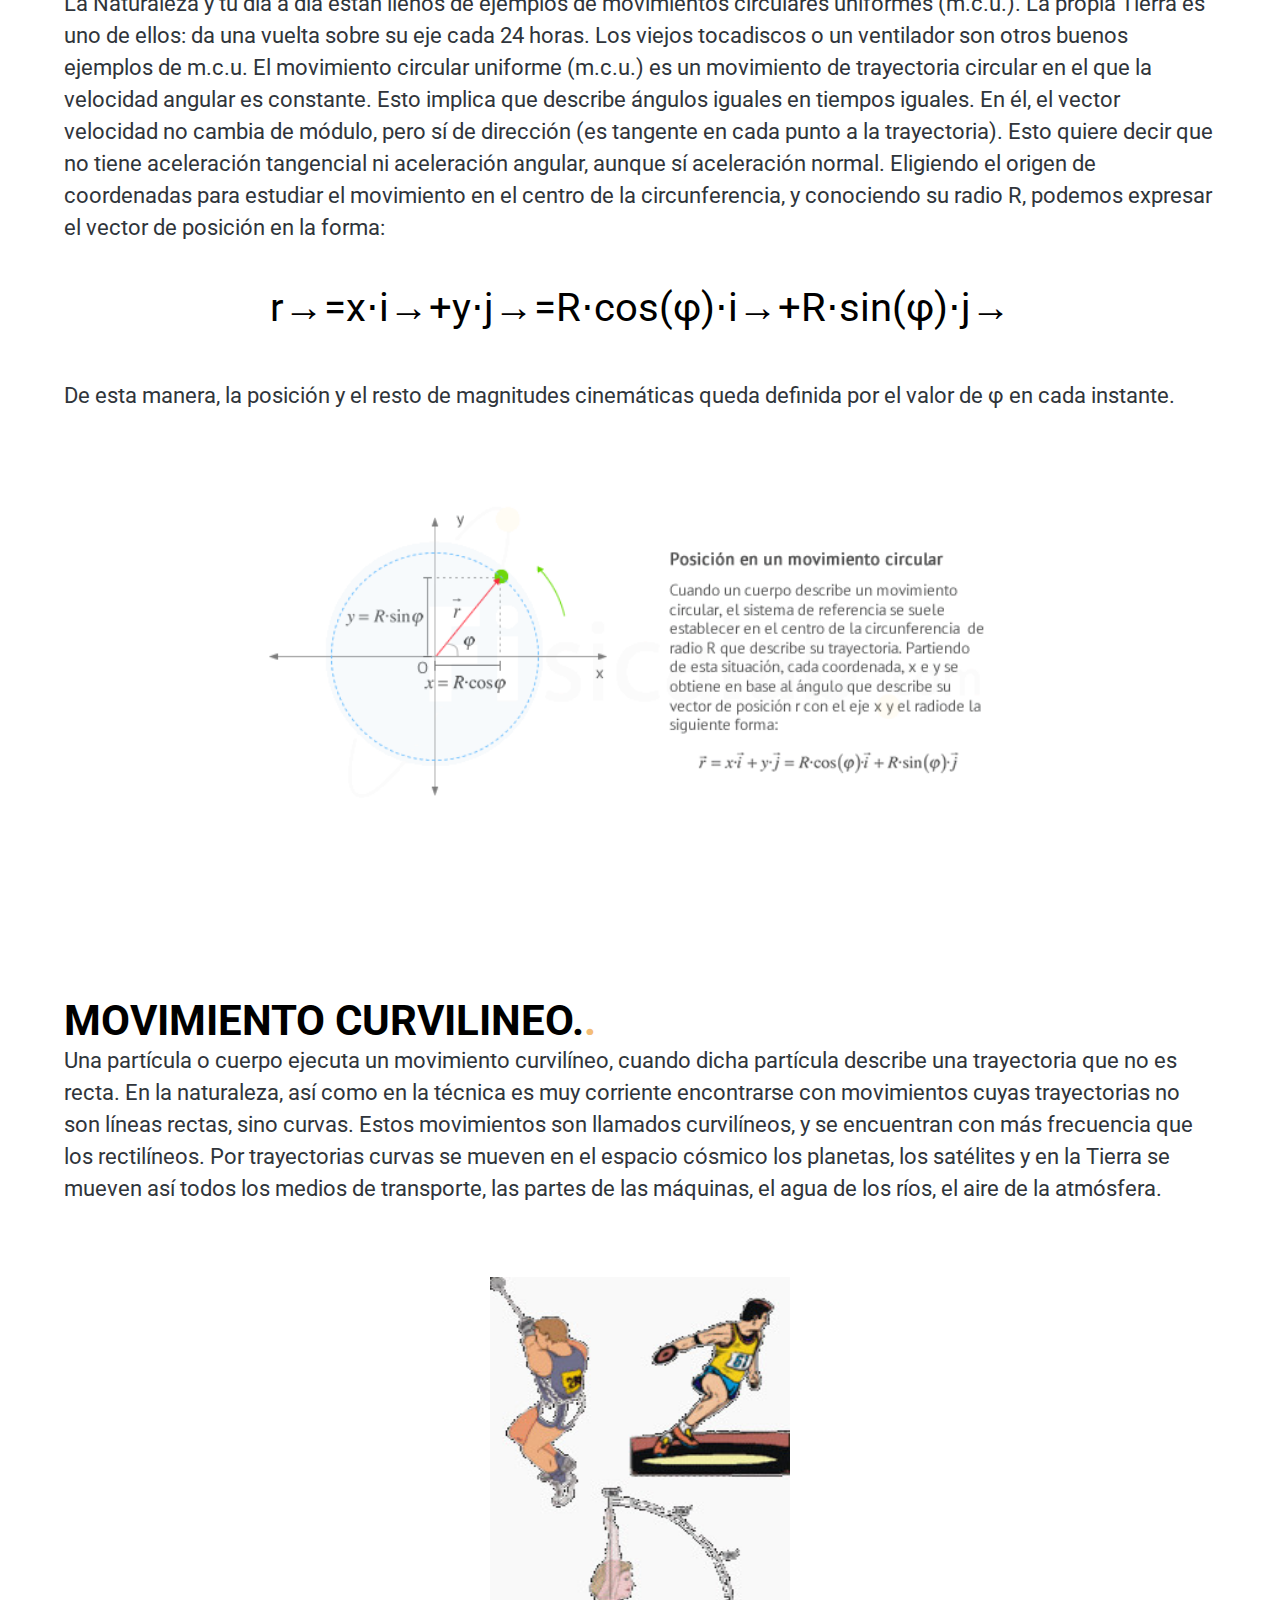
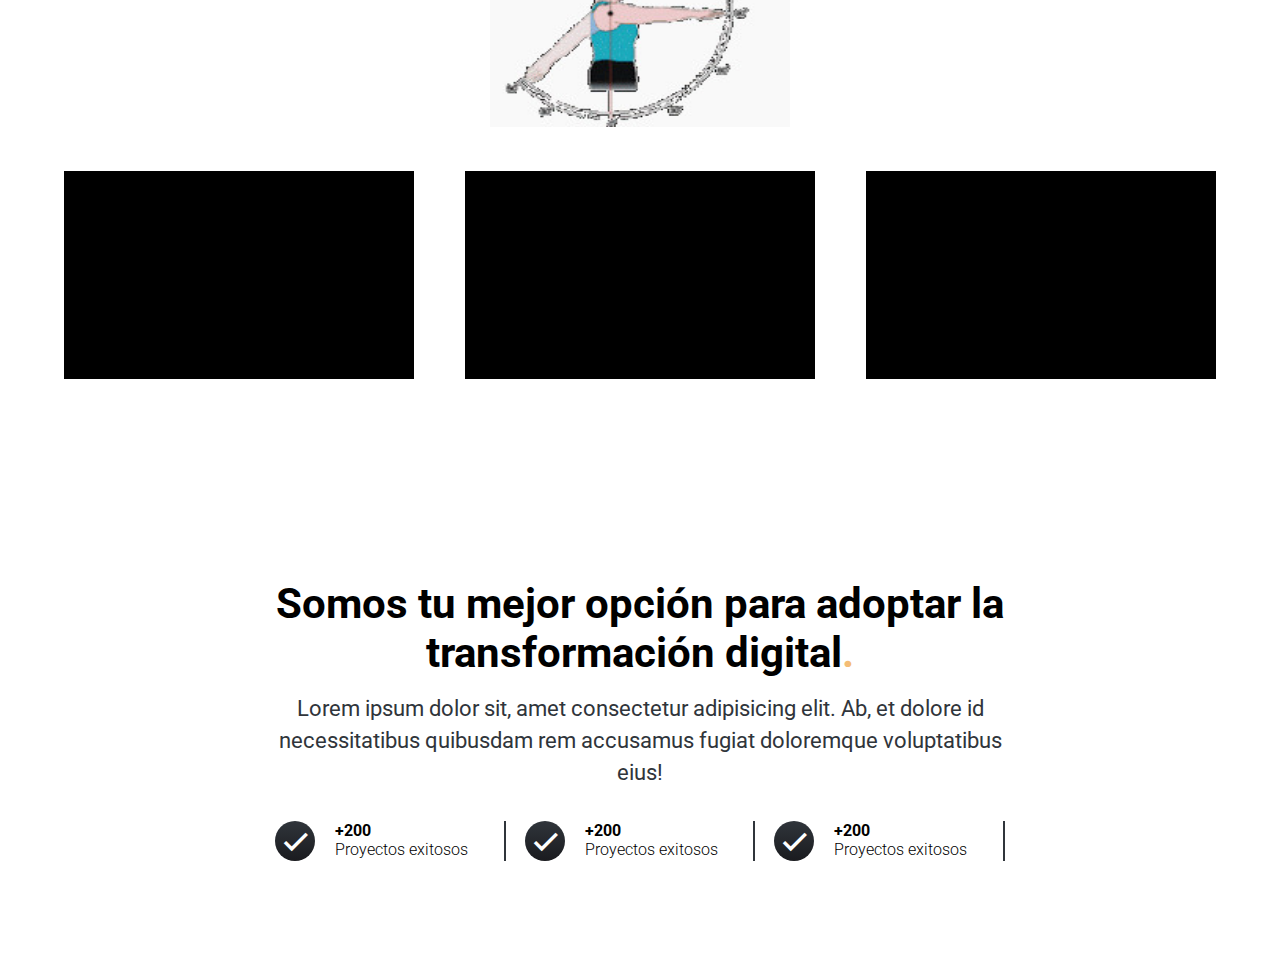
==== commit 8b4eaac5: "Update cinematica.html" ====
--- a/cinematica.html
+++ b/cinematica.html
@@ -76,7 +76,7 @@
                     Esta disciplina no se ocupa de determinar las causas que generan el movimiento, sino se orienta
                     básicamente a describir el desplazamiento para identificar su duración.. </p>
                     <div class="img-plan">
-                        <img src="img/CINEMATICA.png" class="img-pla" alt="ejemplo1">
+                        <img src="img/cinematica.png" class="img-pla" alt="ejemplo1">
                     </div>
 
             </section>
@@ -395,4 +395,4 @@
 
 
 
-</html>+</html>
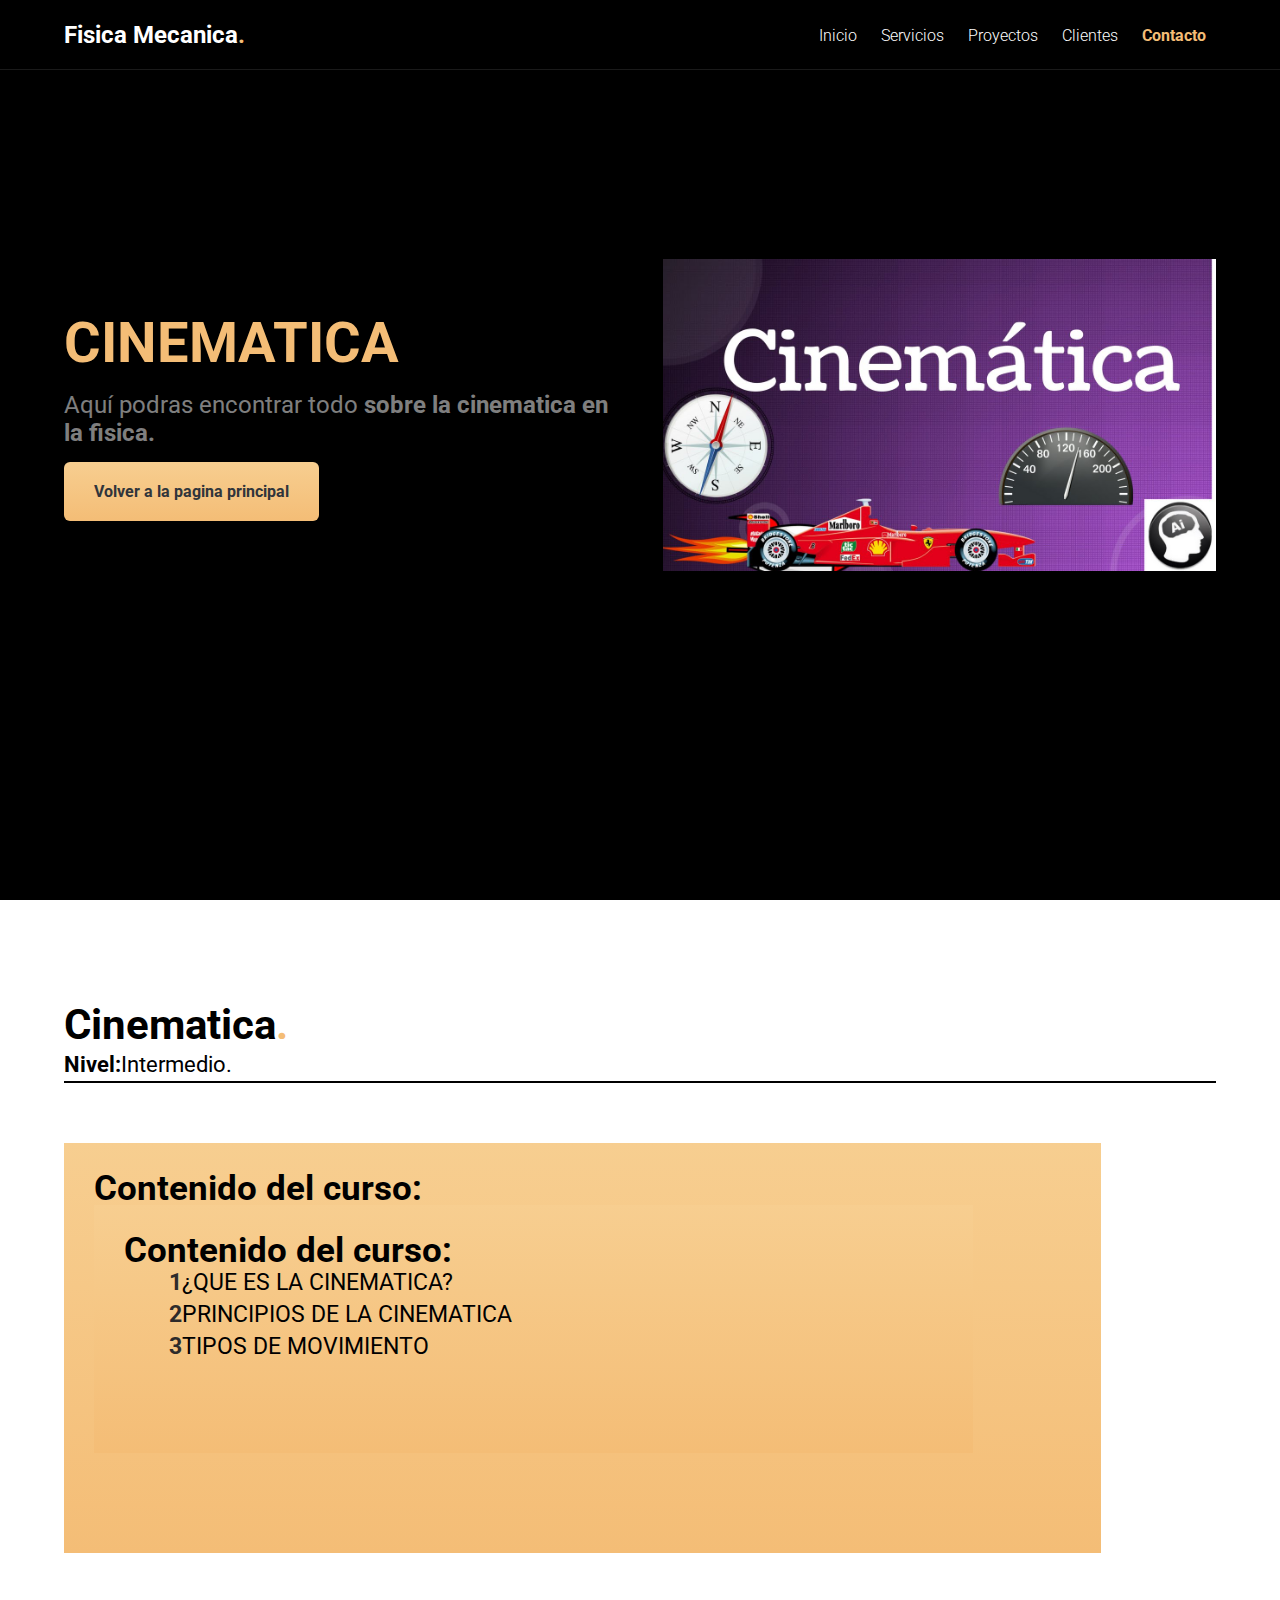
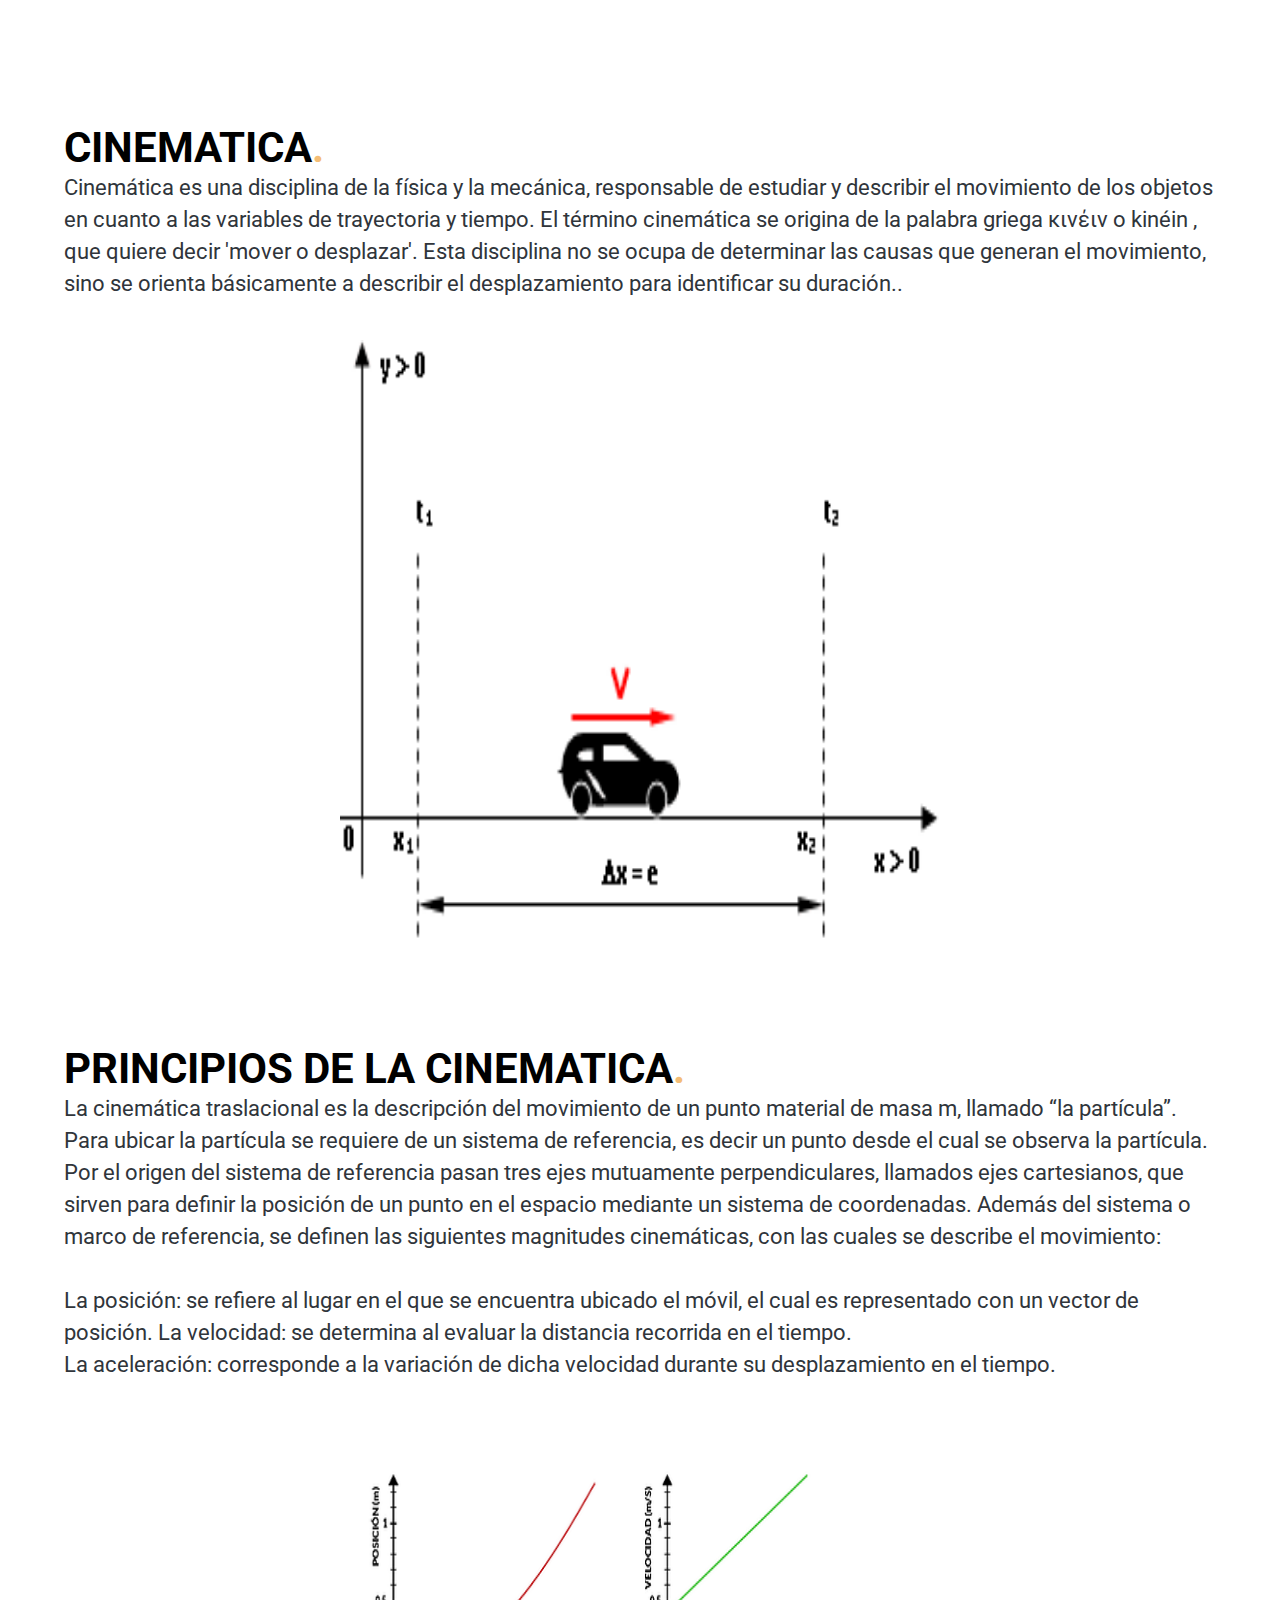
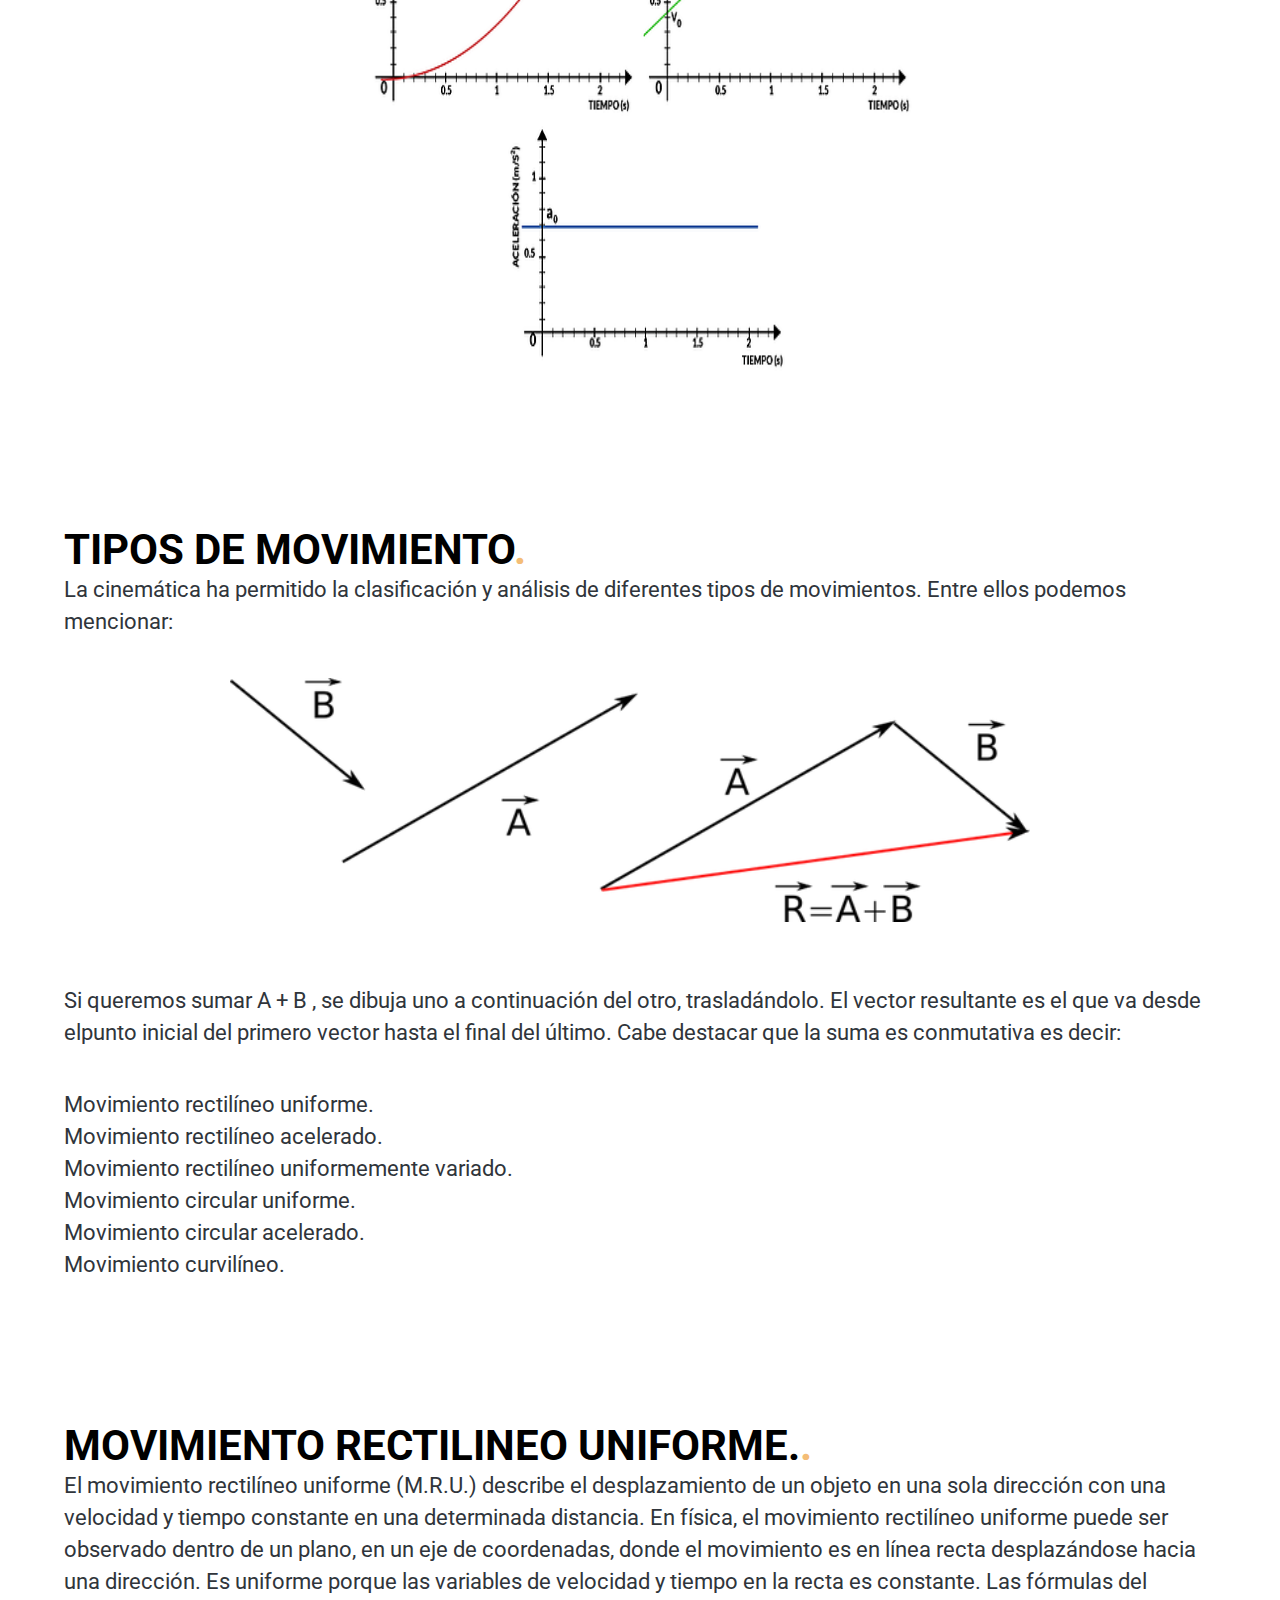
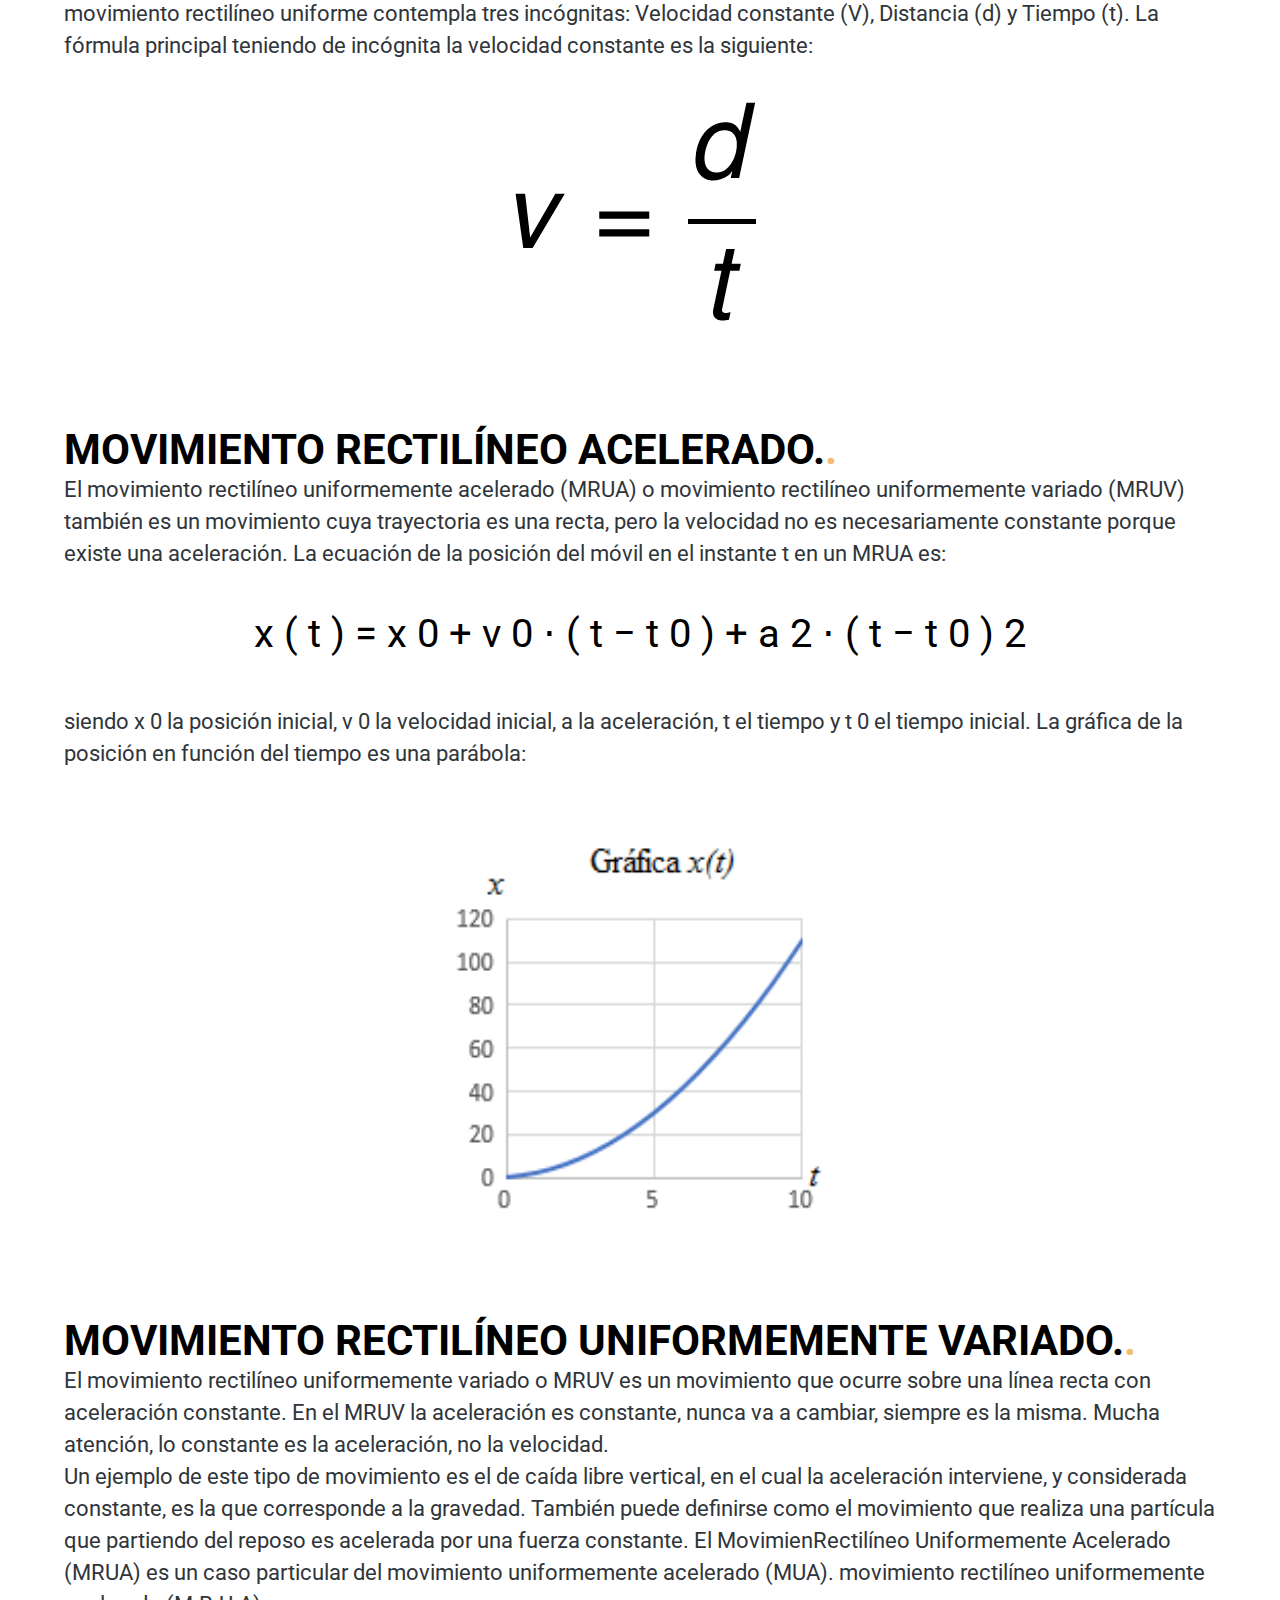
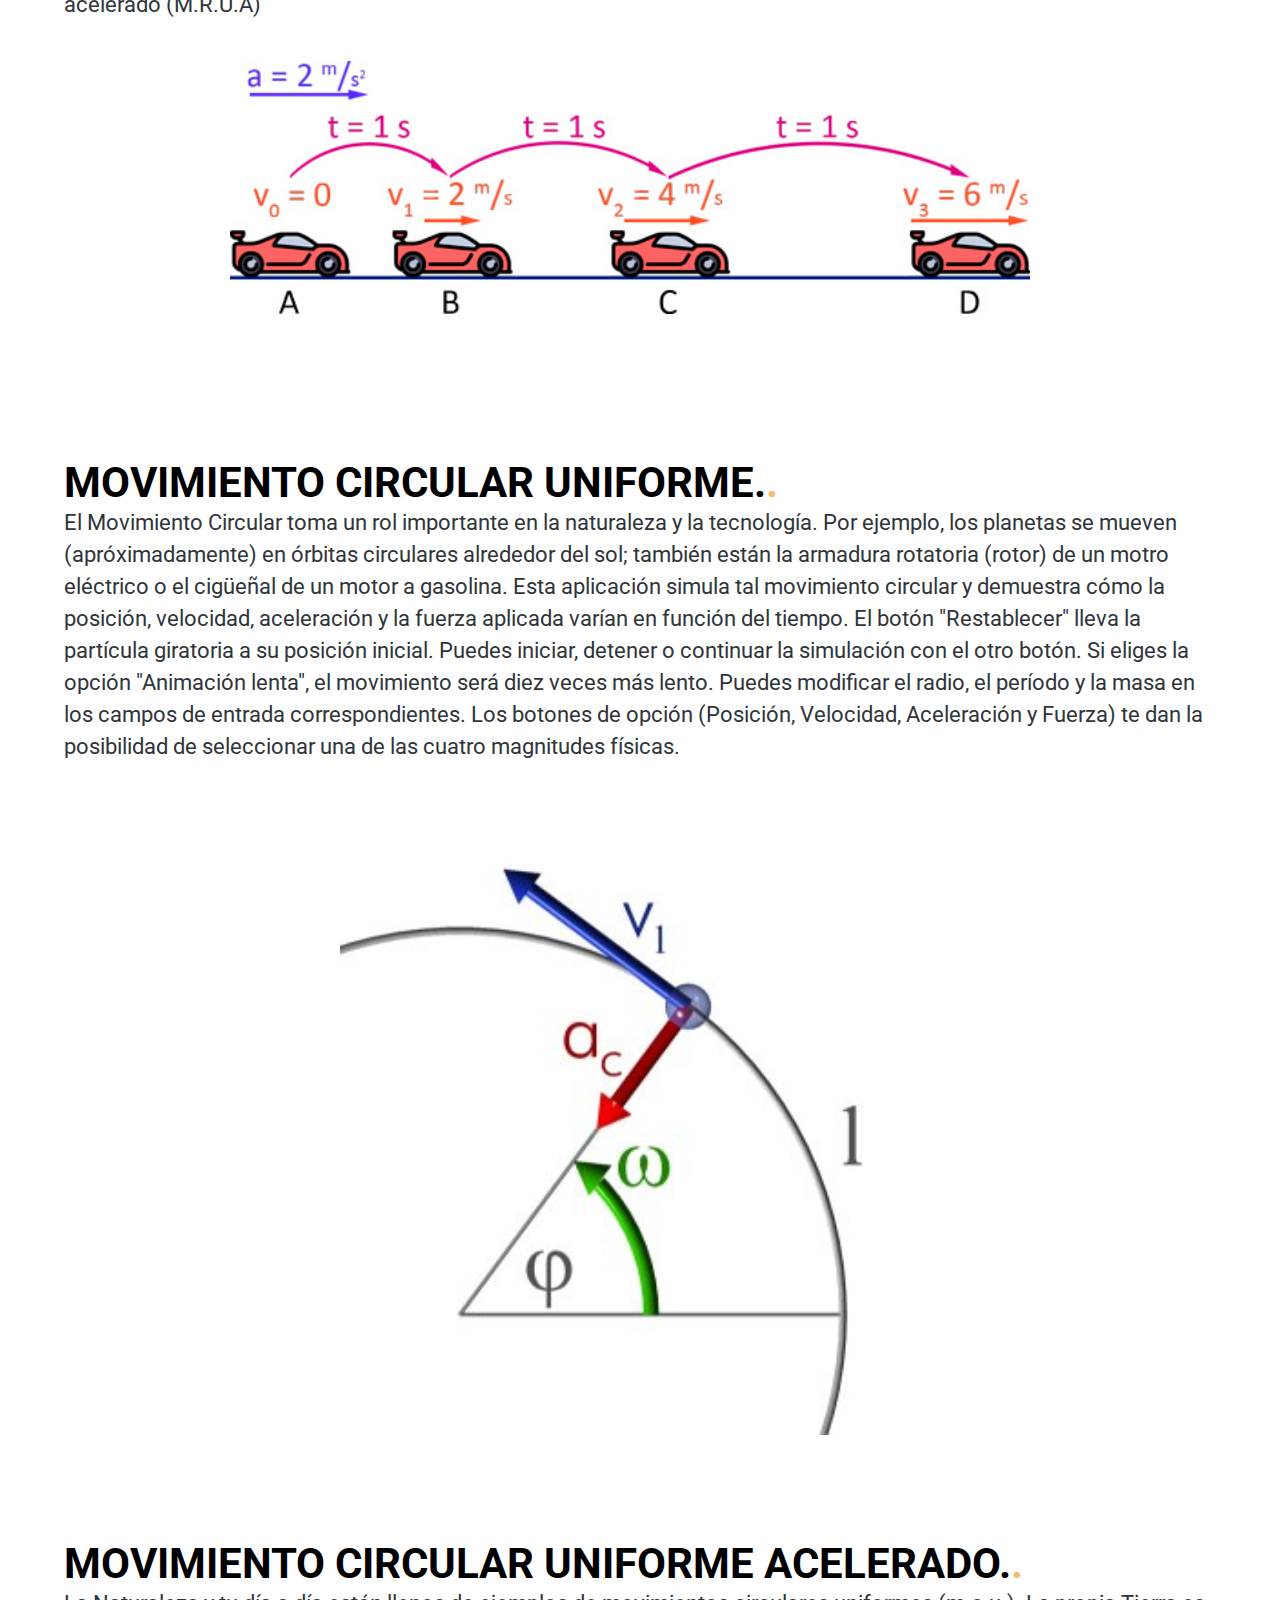
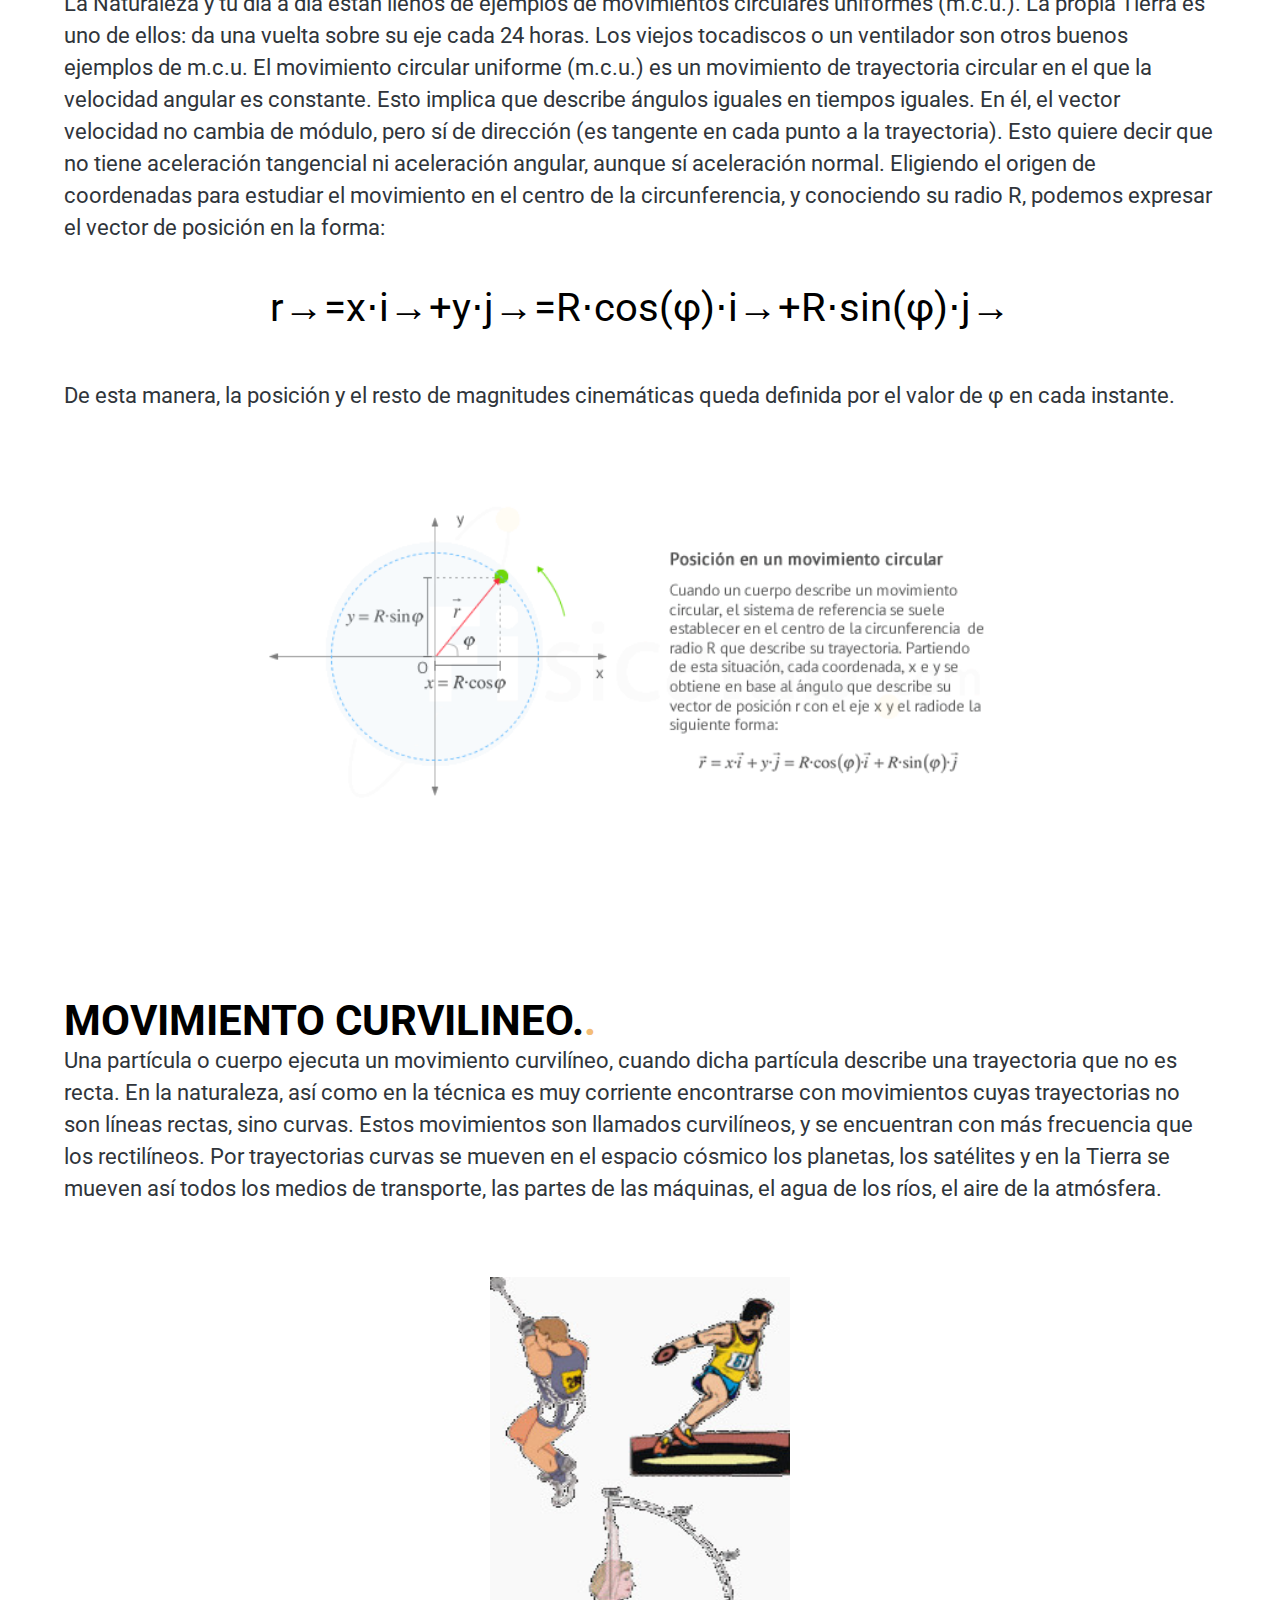
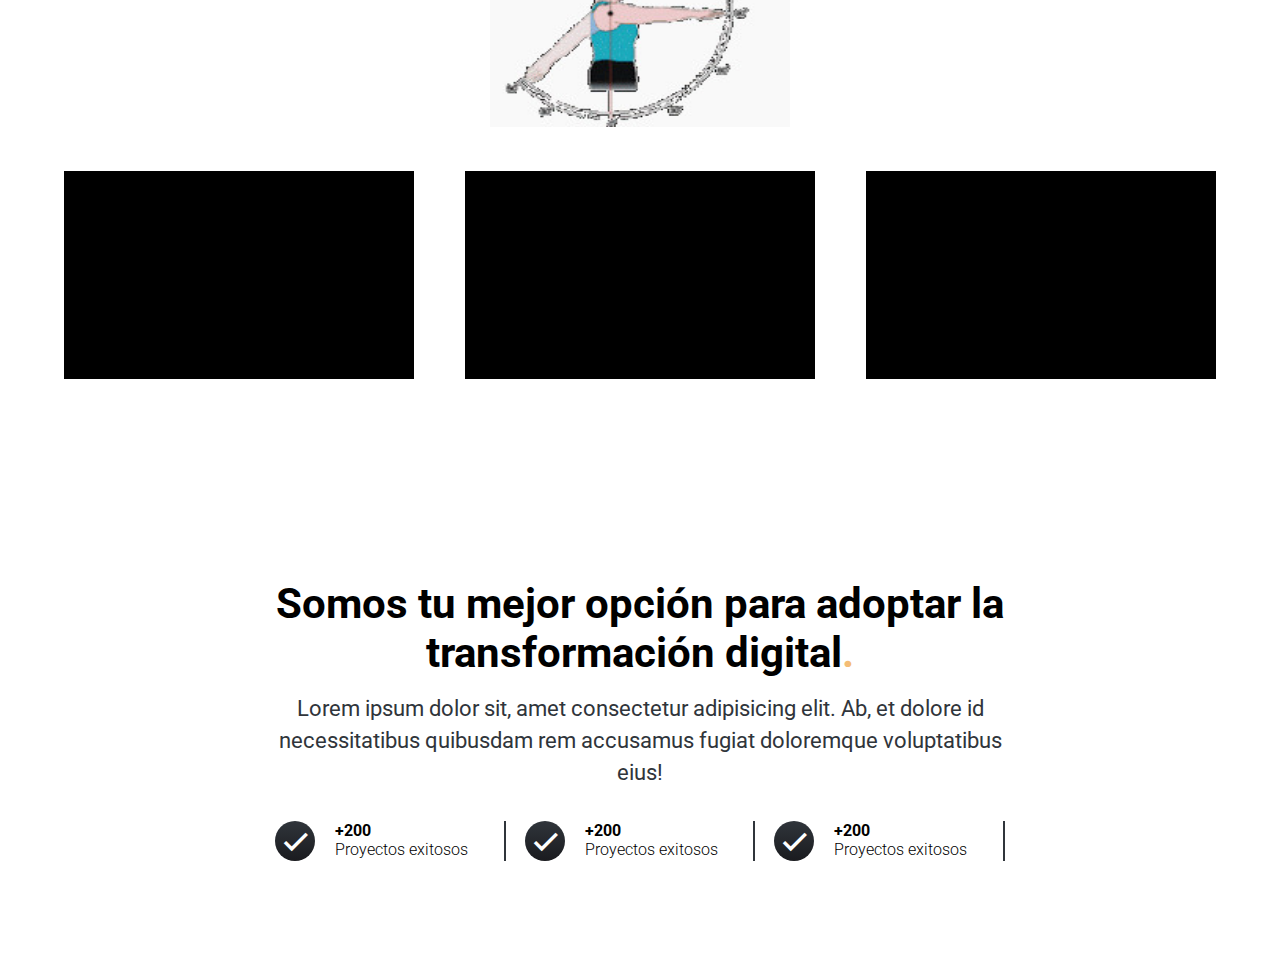
==== commit c3fbcc9f: "Update cinematica.html" ====
--- a/cinematica.html
+++ b/cinematica.html
@@ -14,7 +14,7 @@
         <nav class="nav__hero">
             <div class="container nav__container">
                 <div class="logo">
-                    <h2 class="logo__name">AlexCG Design<span class="point">.</span></h2>
+                    <h2 class="logo__name">Fisica Mecanica<span class="point">.</span></h2>
                 </div>
                 <div class="links">
                     <a href="#" class="link">Inicio</a>
--- a/css/styles.css
+++ b/css/styles.css
@@ -439,10 +439,23 @@
 
 
 
-
+@media screen and (max-height:450px){
+    .nav__hero{
+        position: relative;
+        
+    }
+
+}
+@media screen and (max-height:600px){
+
+    .hero__main{
+        padding-top: 100px;
+    }
+
+}
 @media screen and (max-width:1000px){
     .mockup{
-        width: 600px;
+        width: 50%;
         height: auto;
     }
 
@@ -963,4 +976,4 @@
     .download__logo{
         font-size: 30px;
     }
-}+}
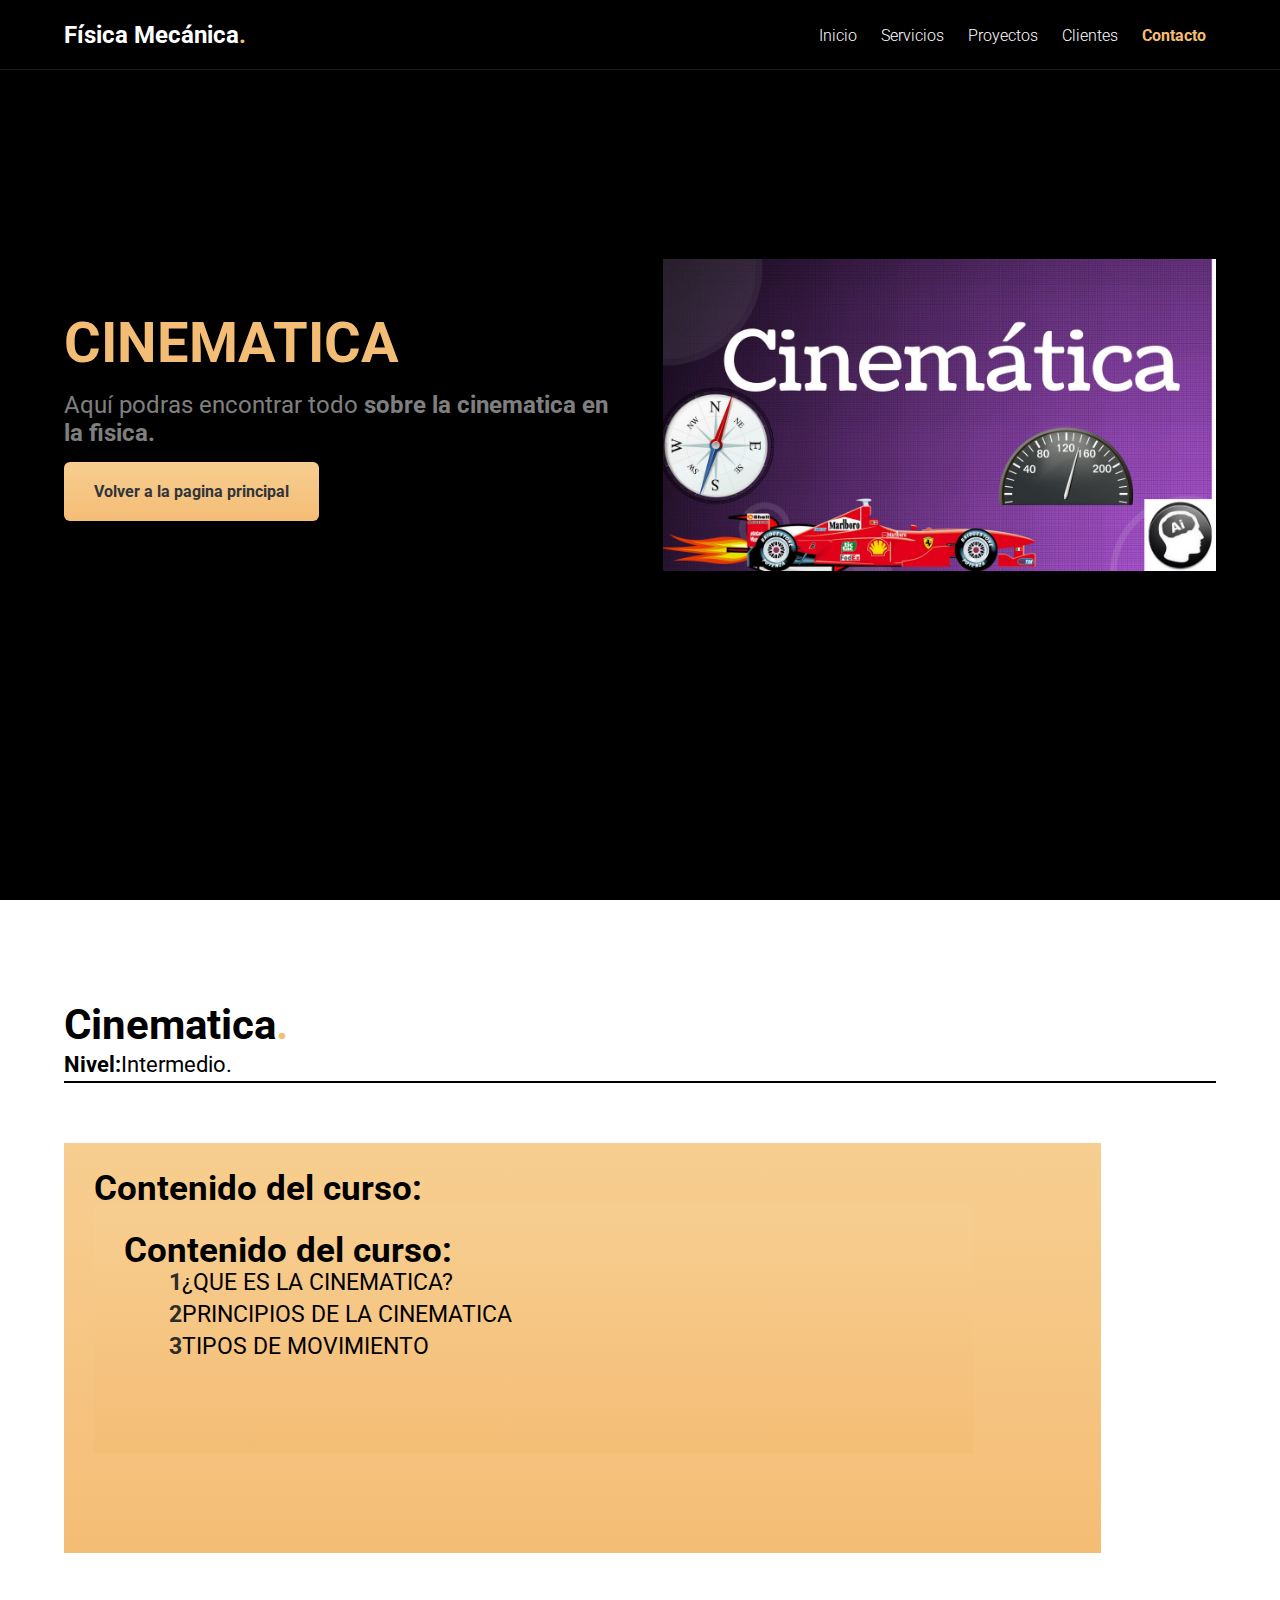
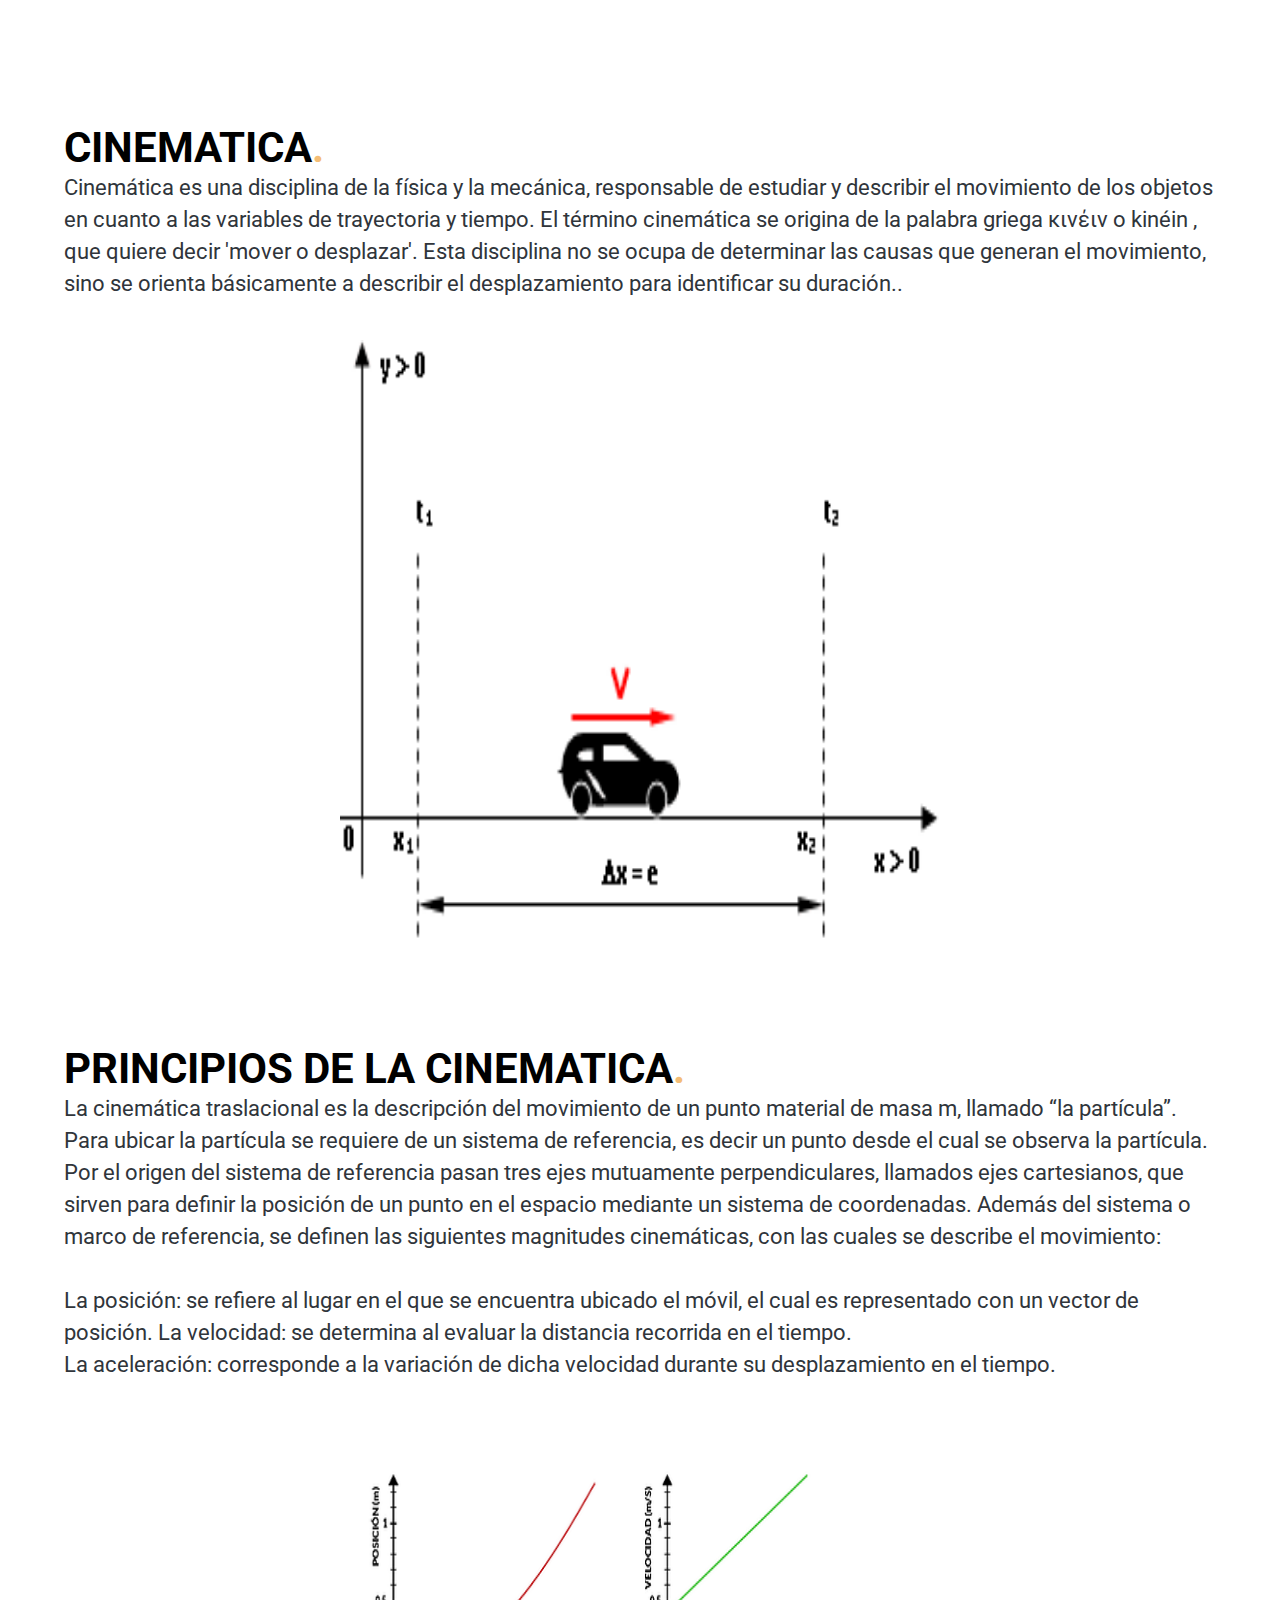
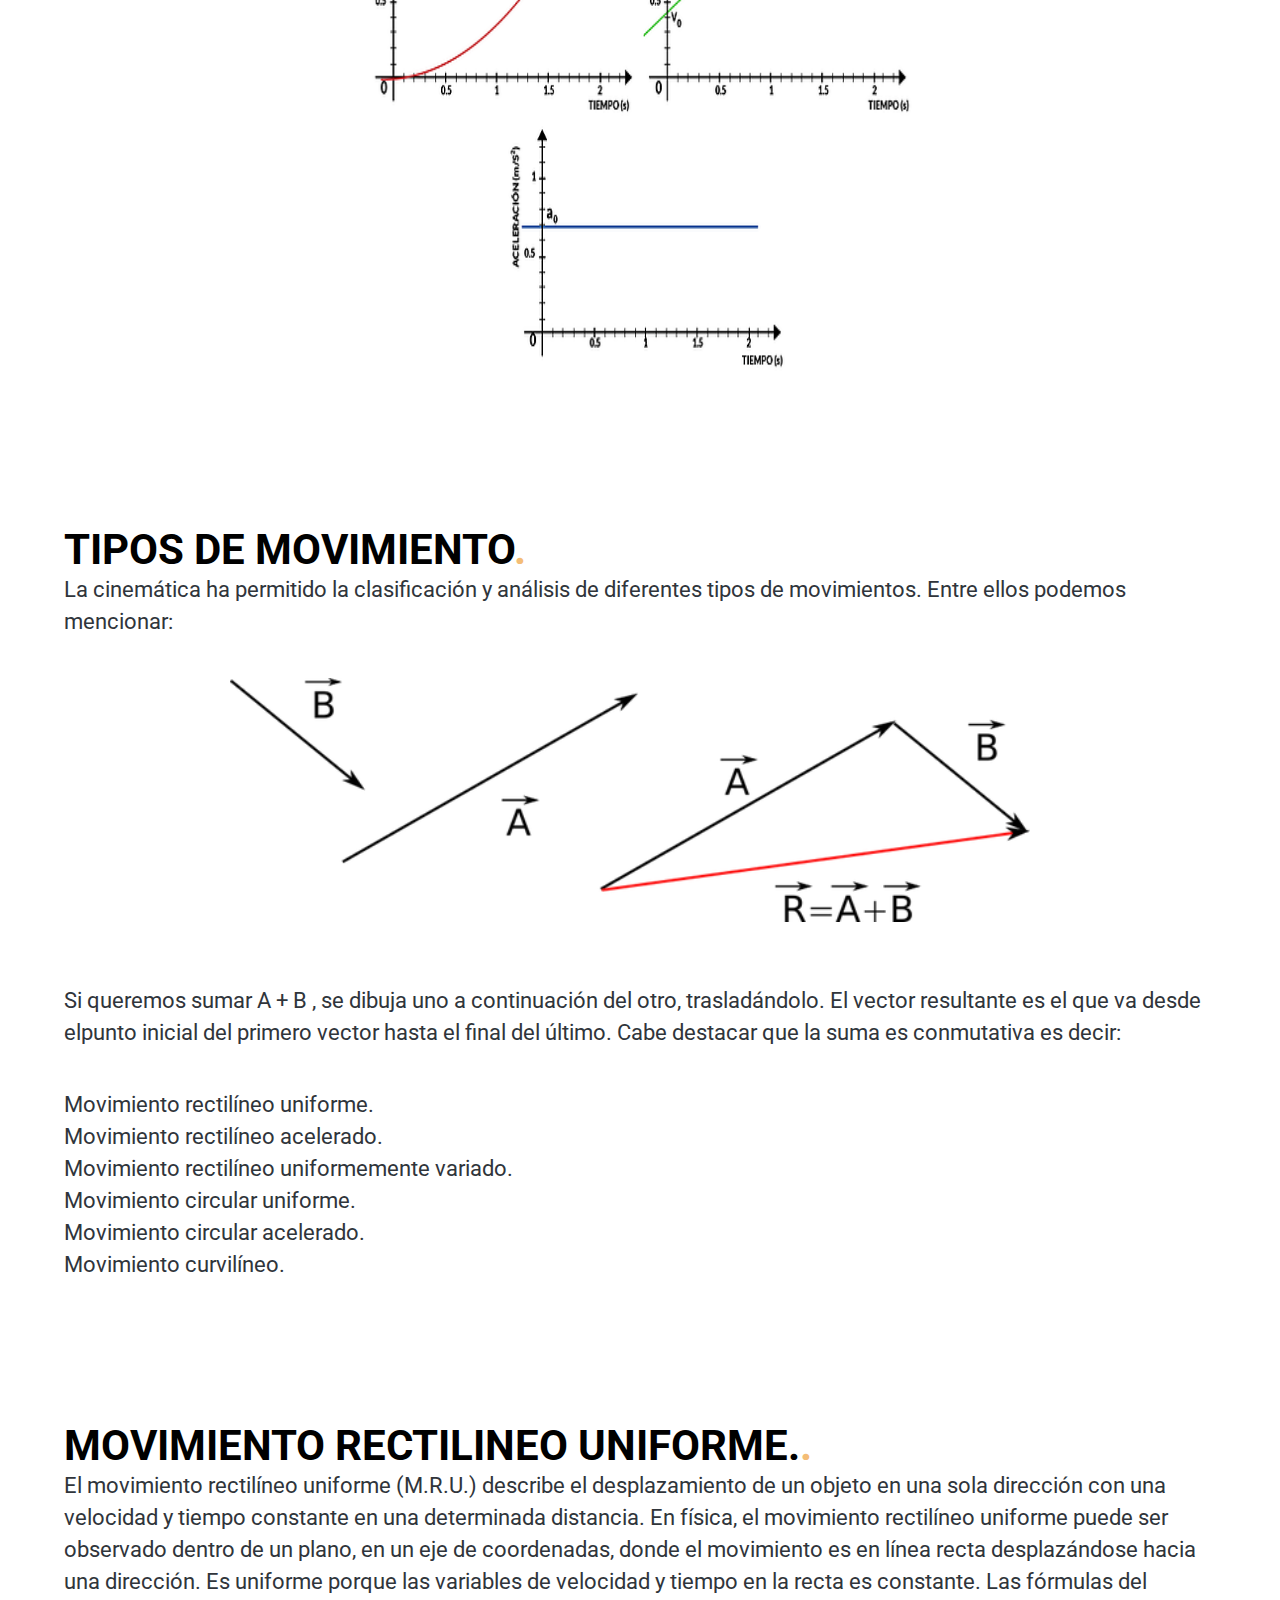
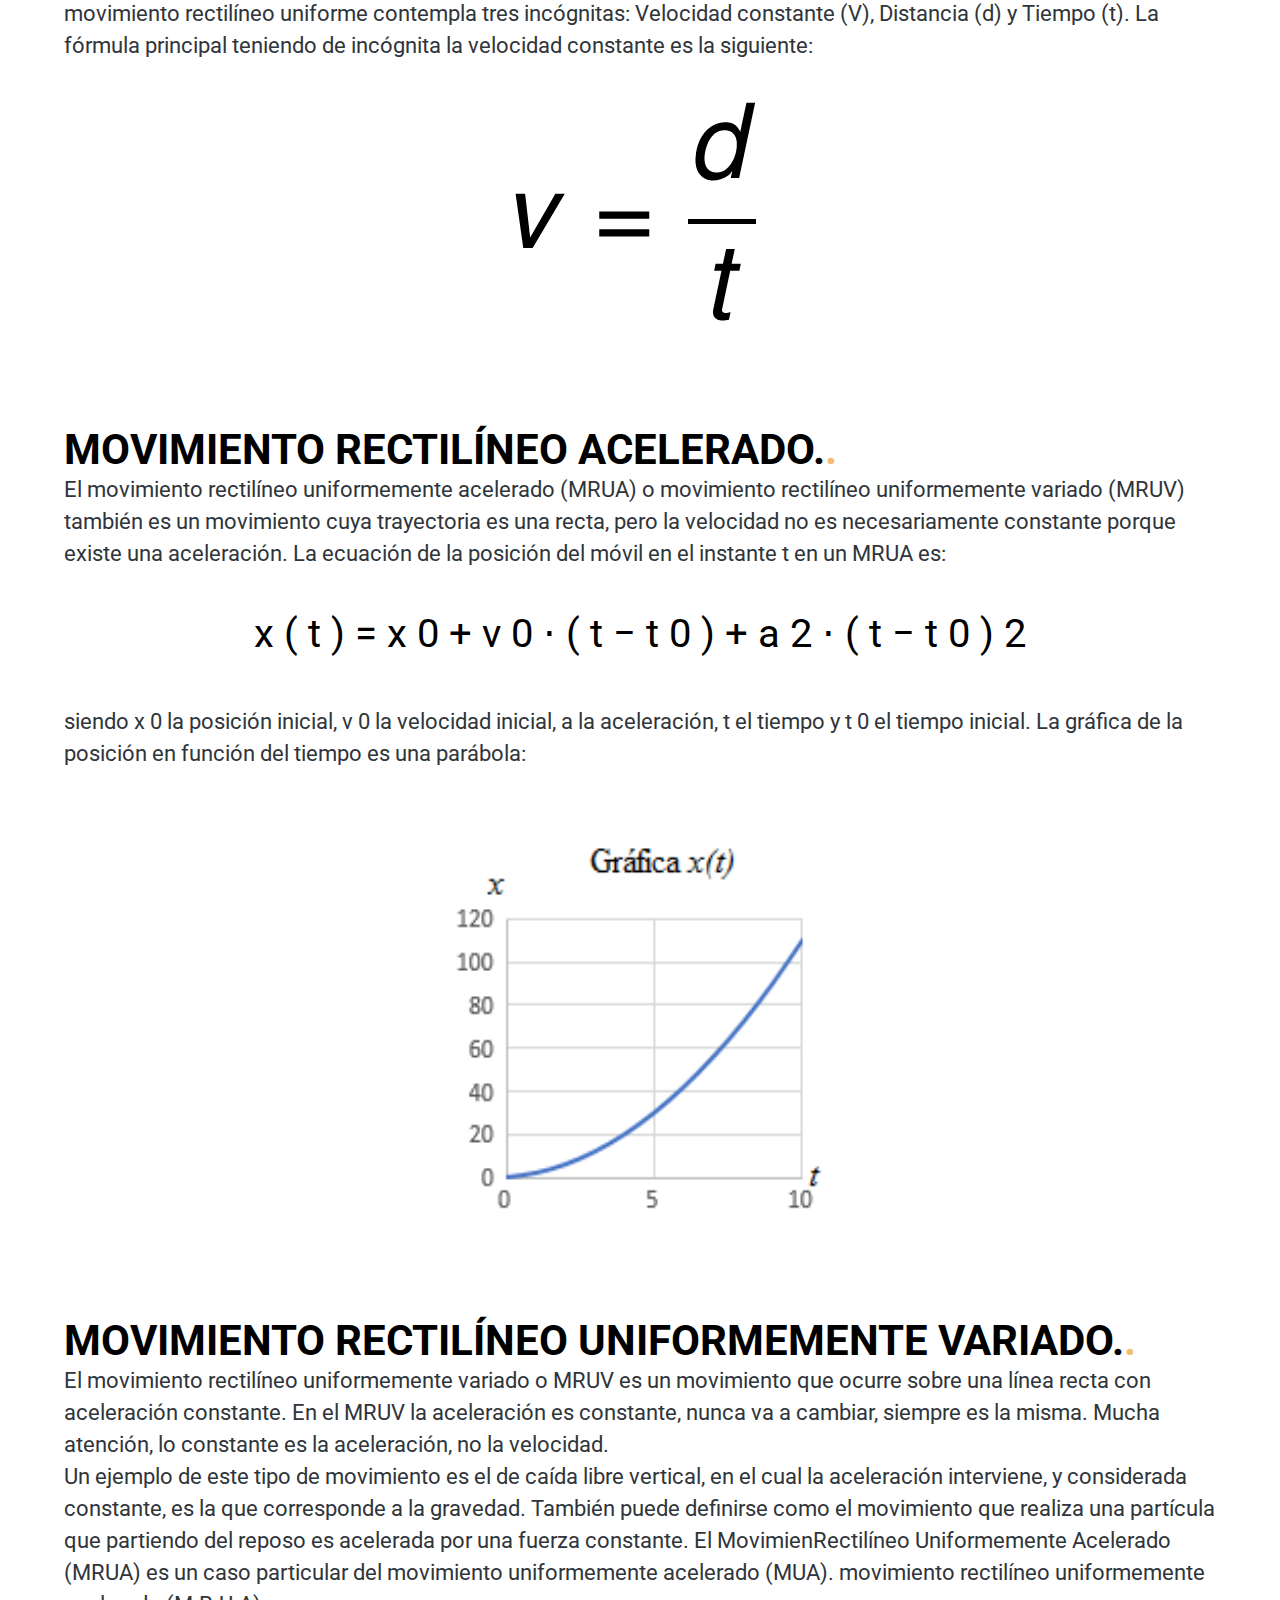
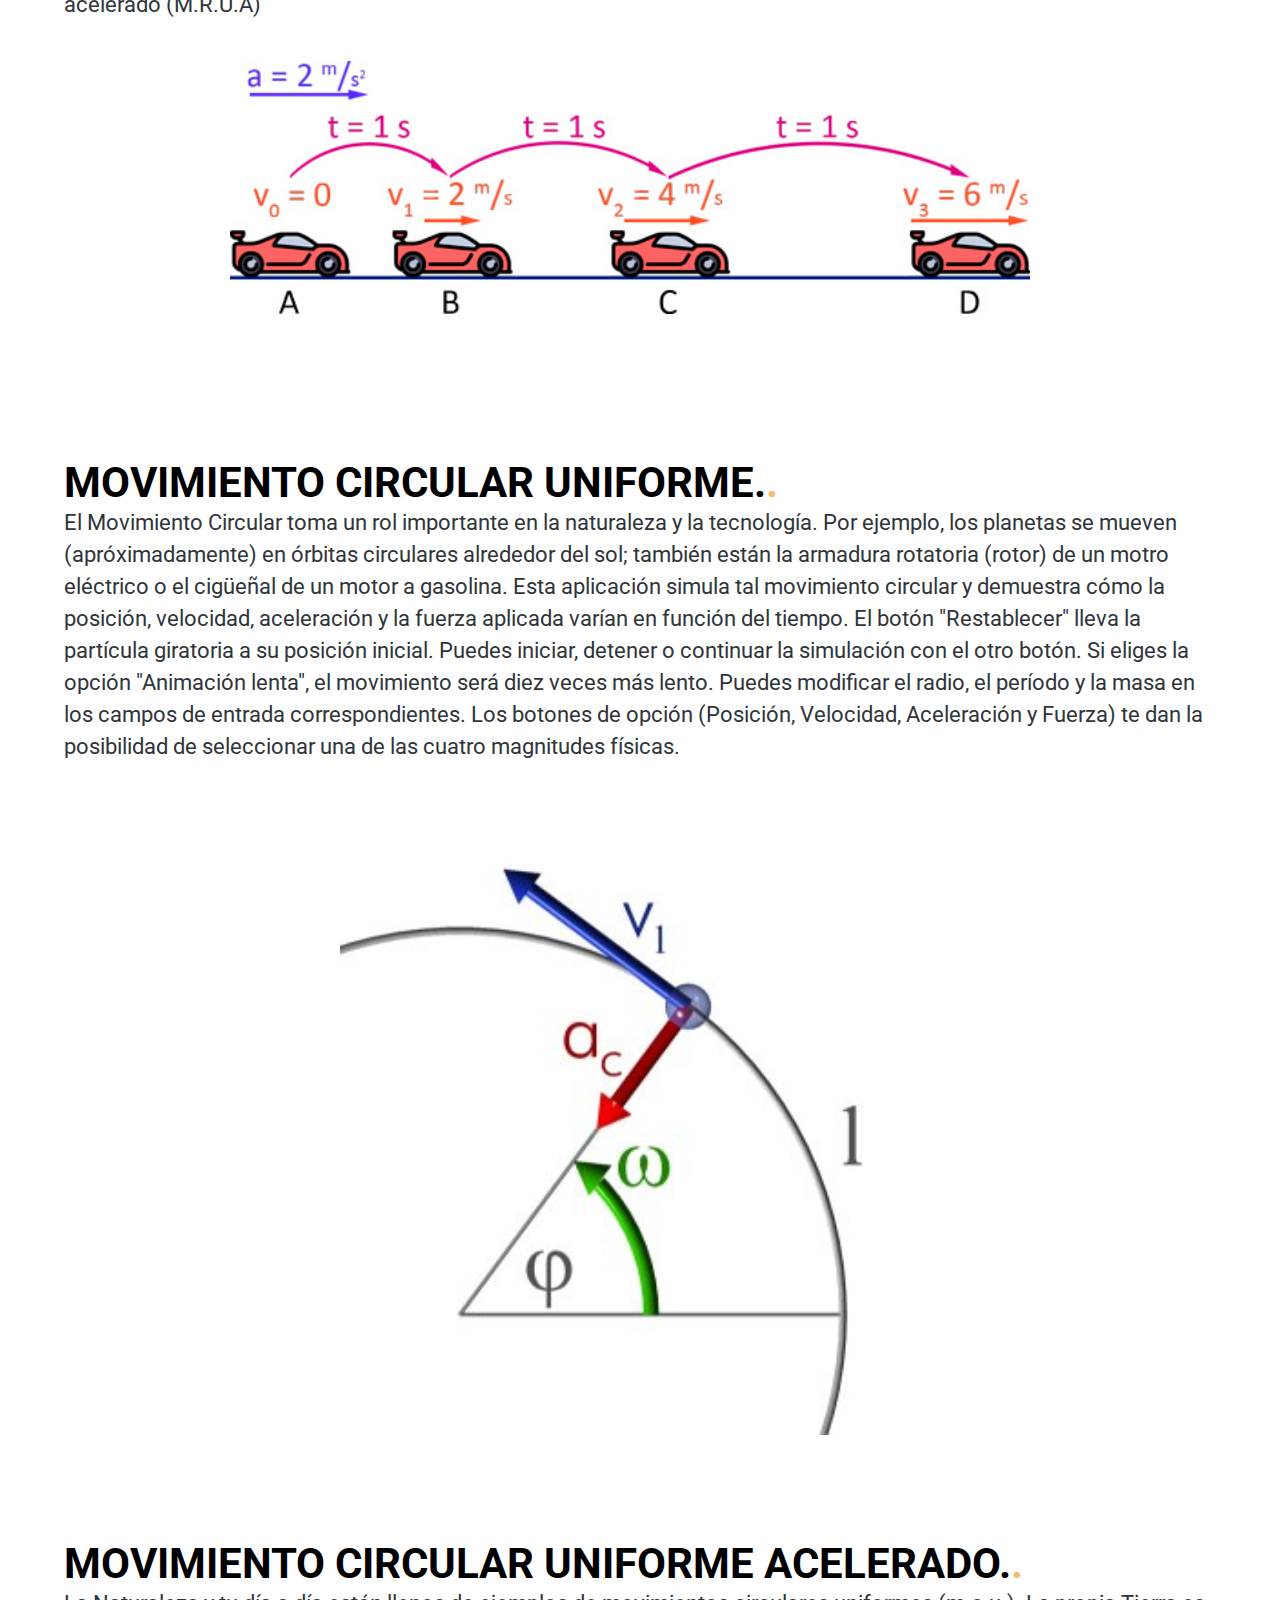
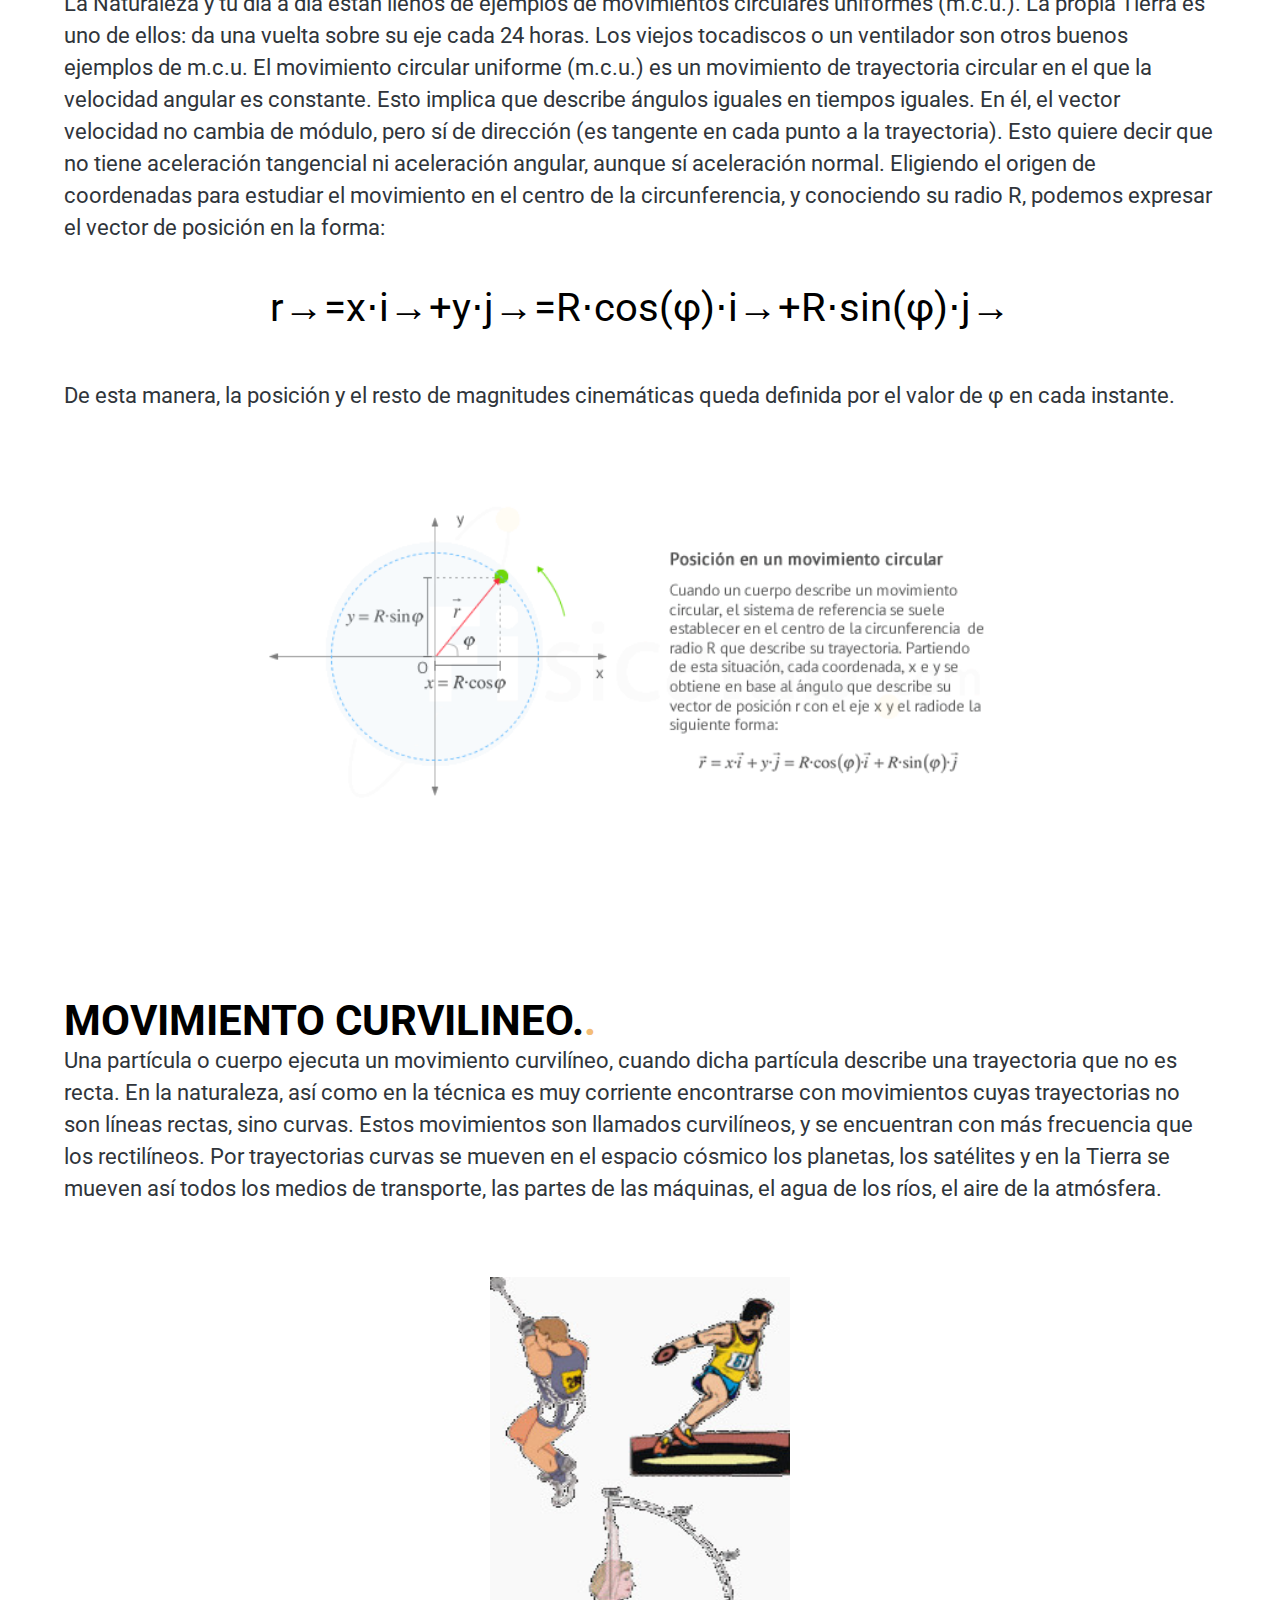
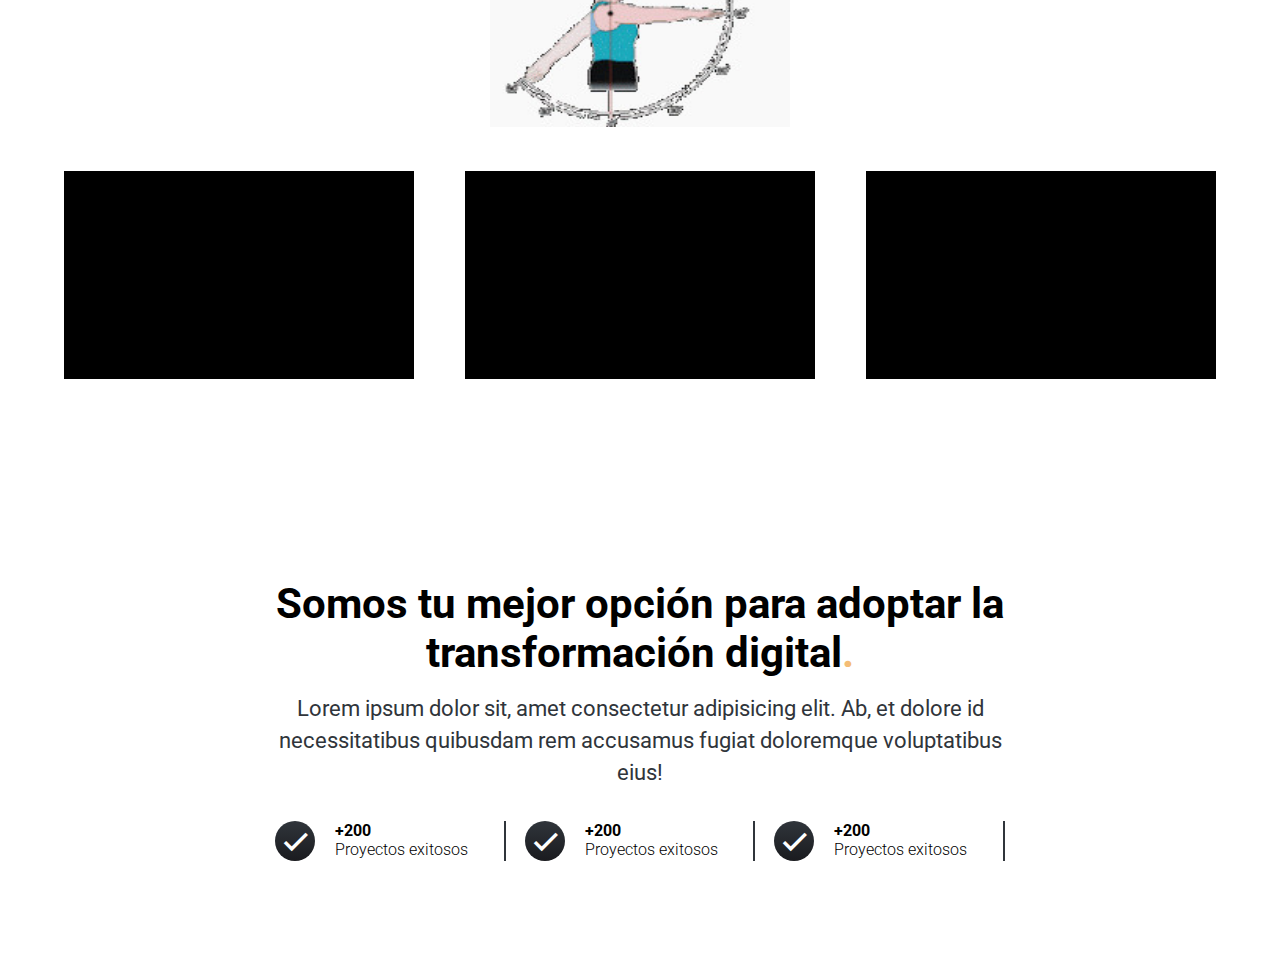
==== commit fe766648: "Update cinematica.html" ====
--- a/cinematica.html
+++ b/cinematica.html
@@ -14,7 +14,7 @@
         <nav class="nav__hero">
             <div class="container nav__container">
                 <div class="logo">
-                    <h2 class="logo__name">Fisica Mecanica<span class="point">.</span></h2>
+                    <h2 class="logo__name">Física Mecánica<span class="point">.</span></h2>
                 </div>
                 <div class="links">
                     <a href="#" class="link">Inicio</a>
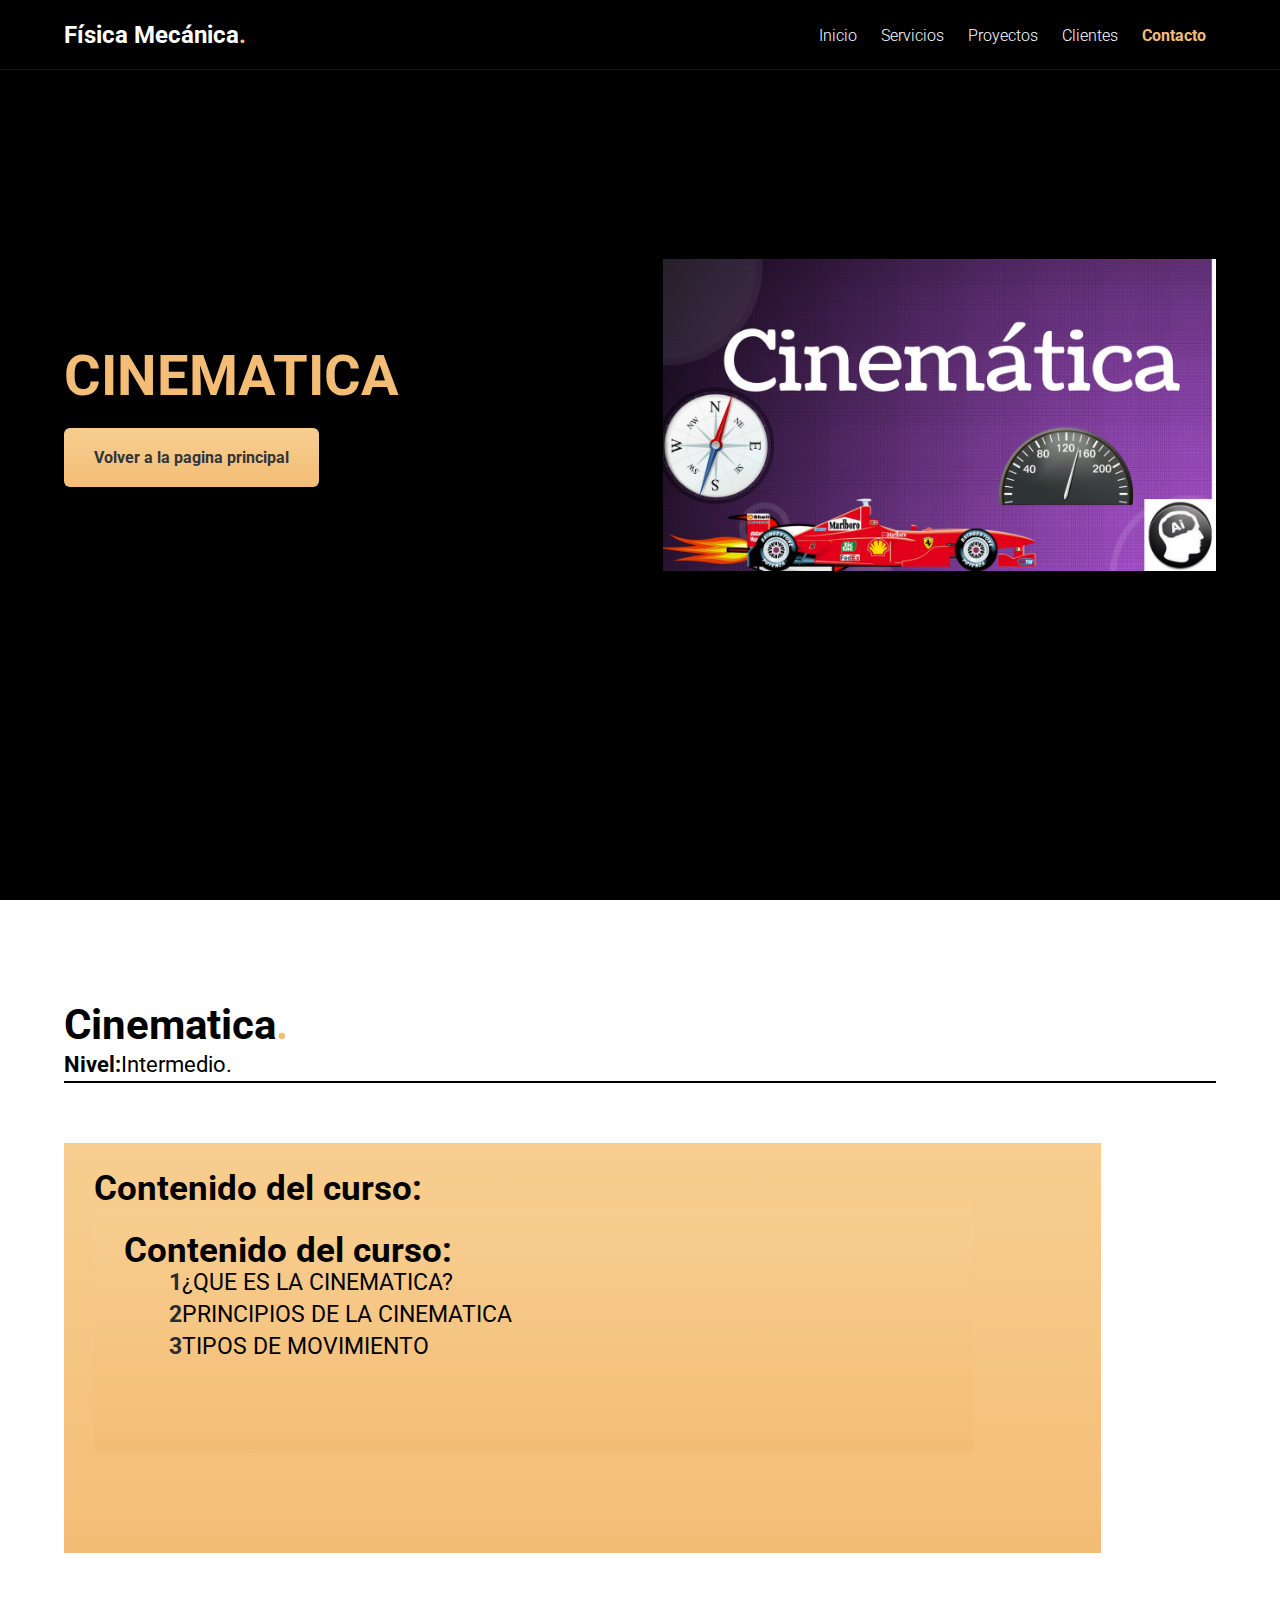
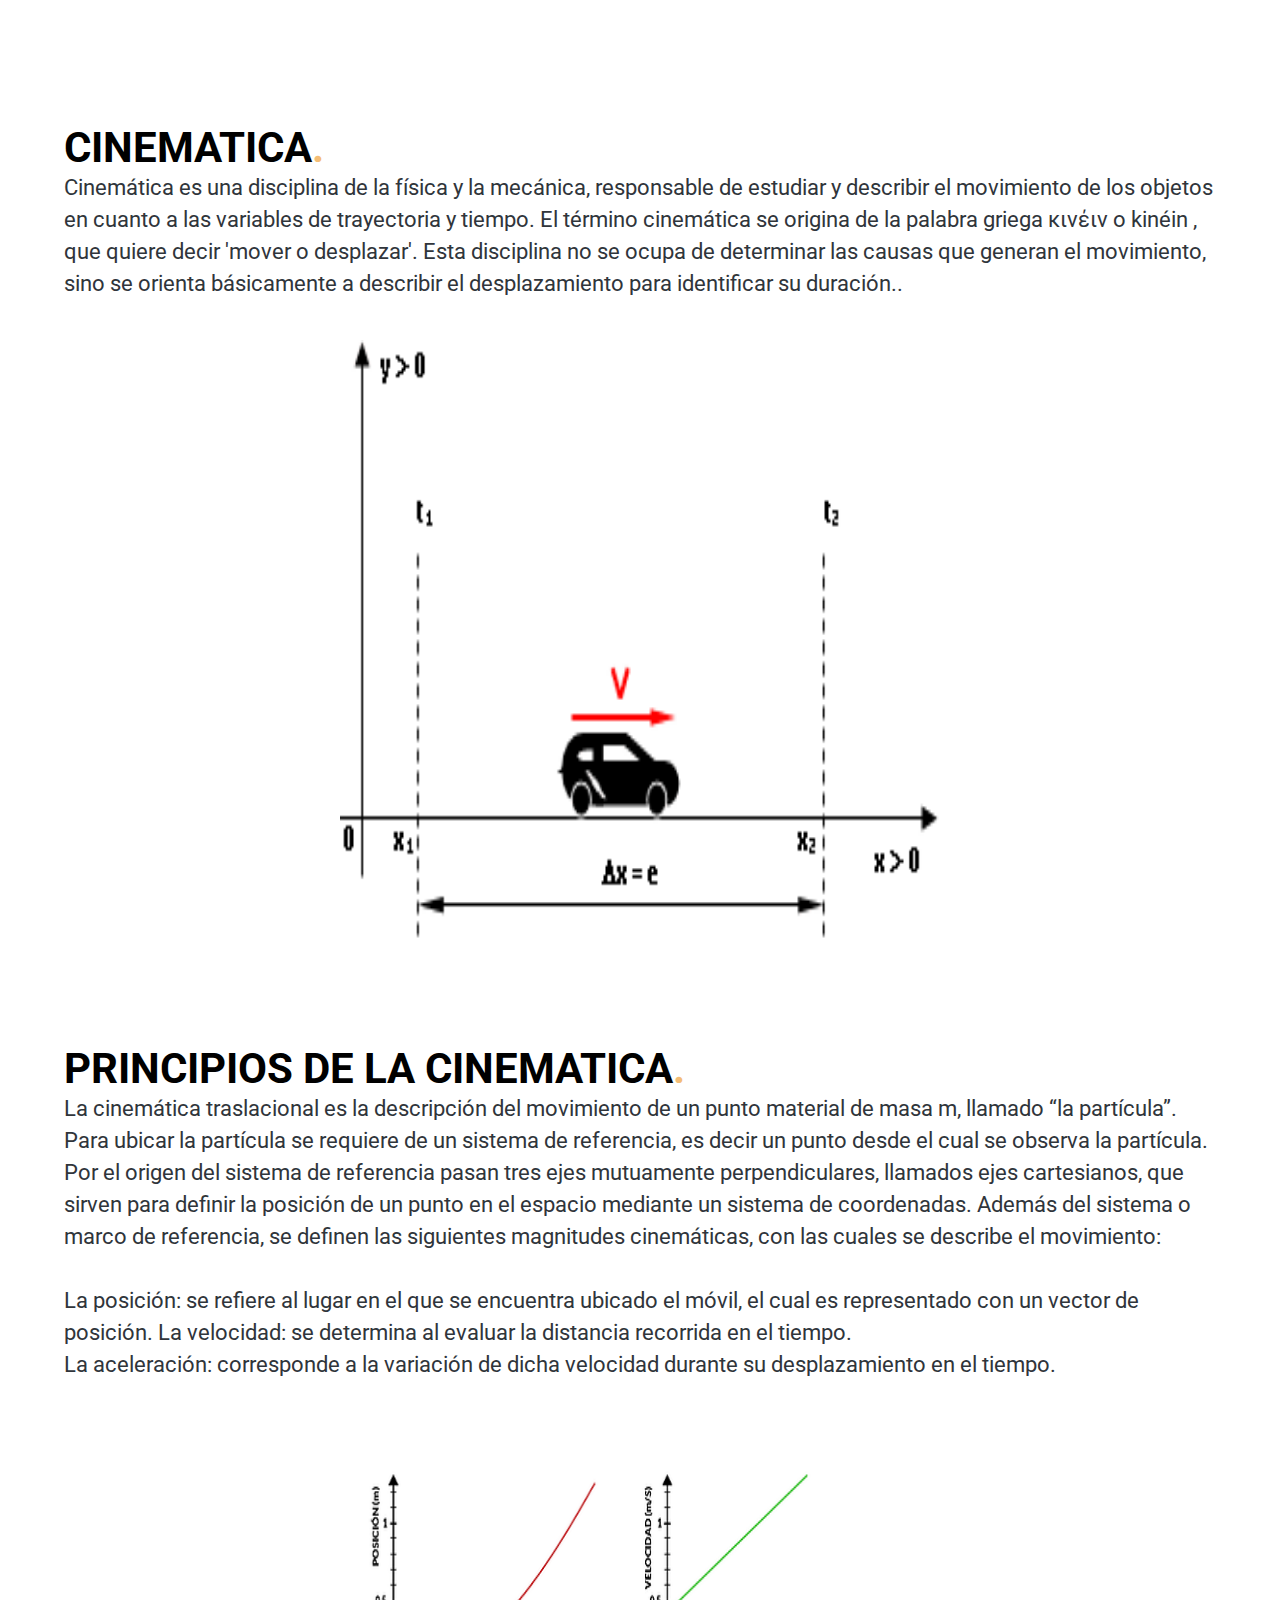
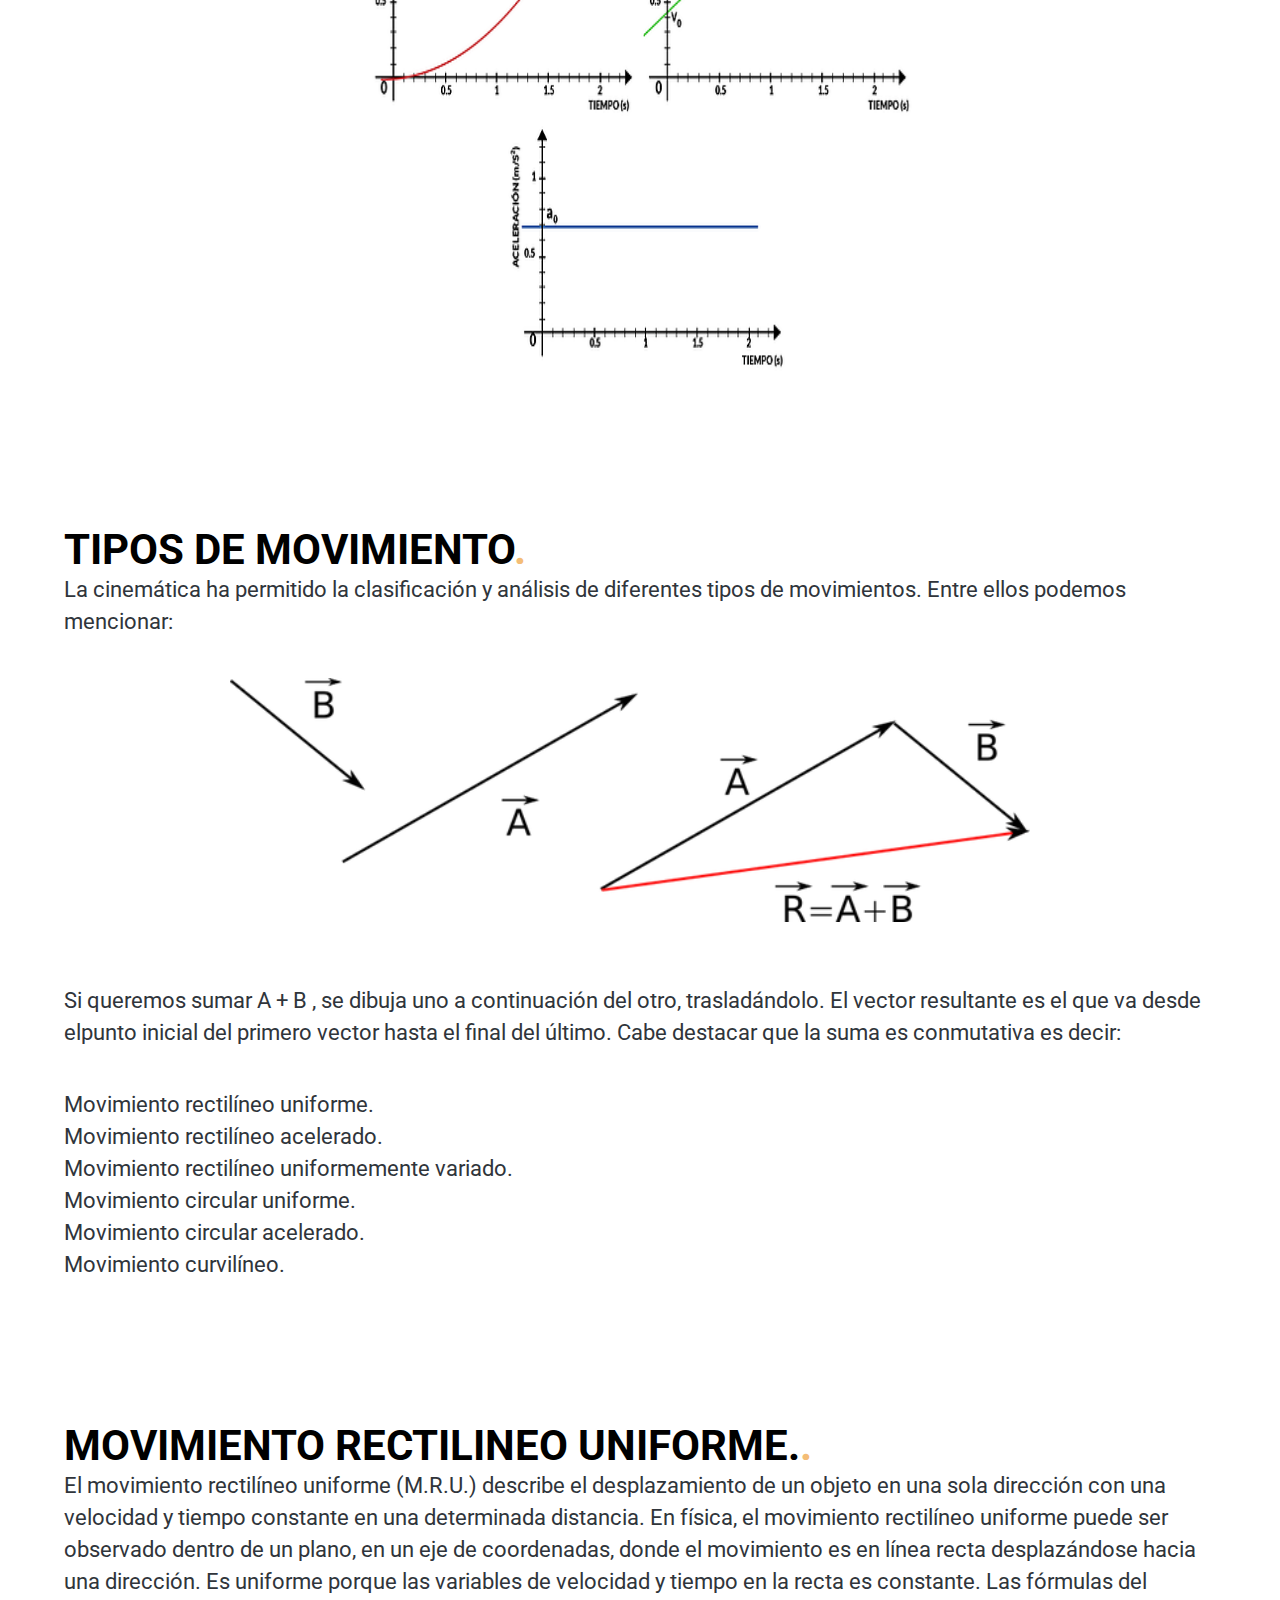
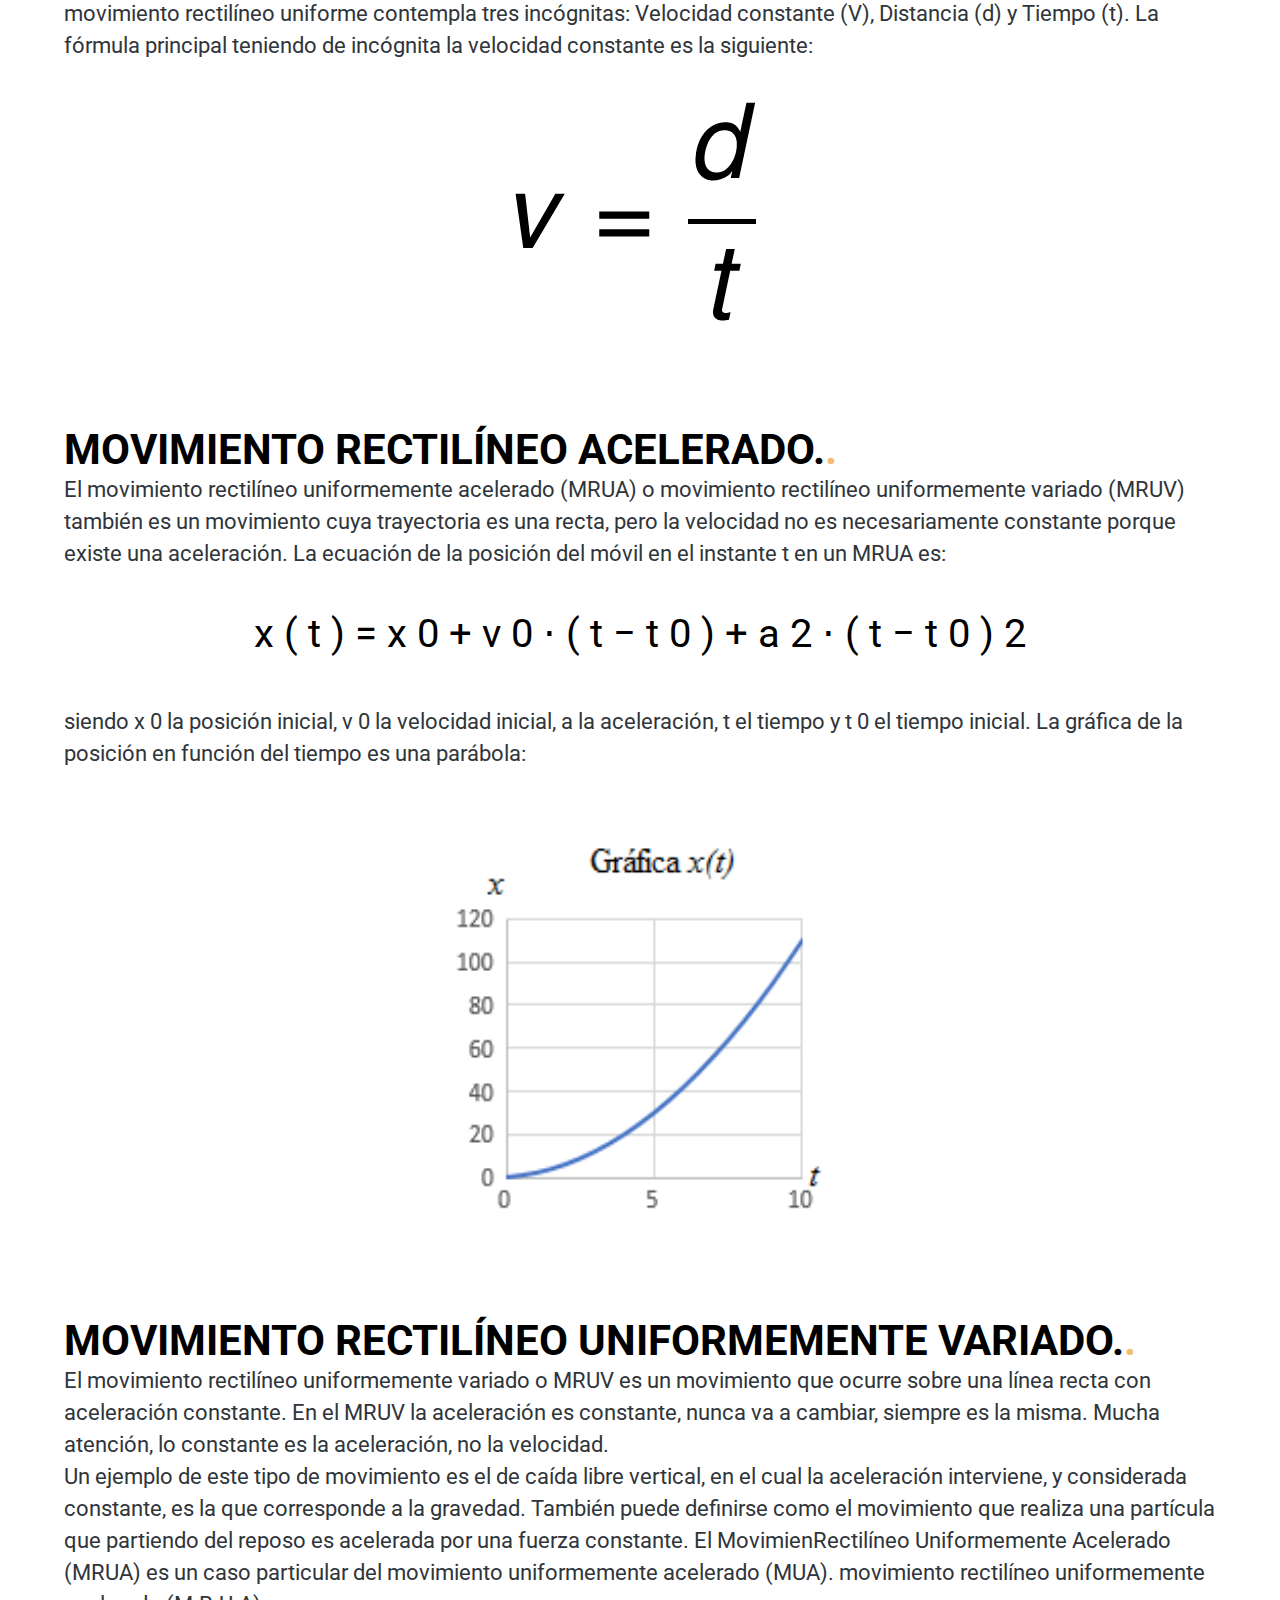
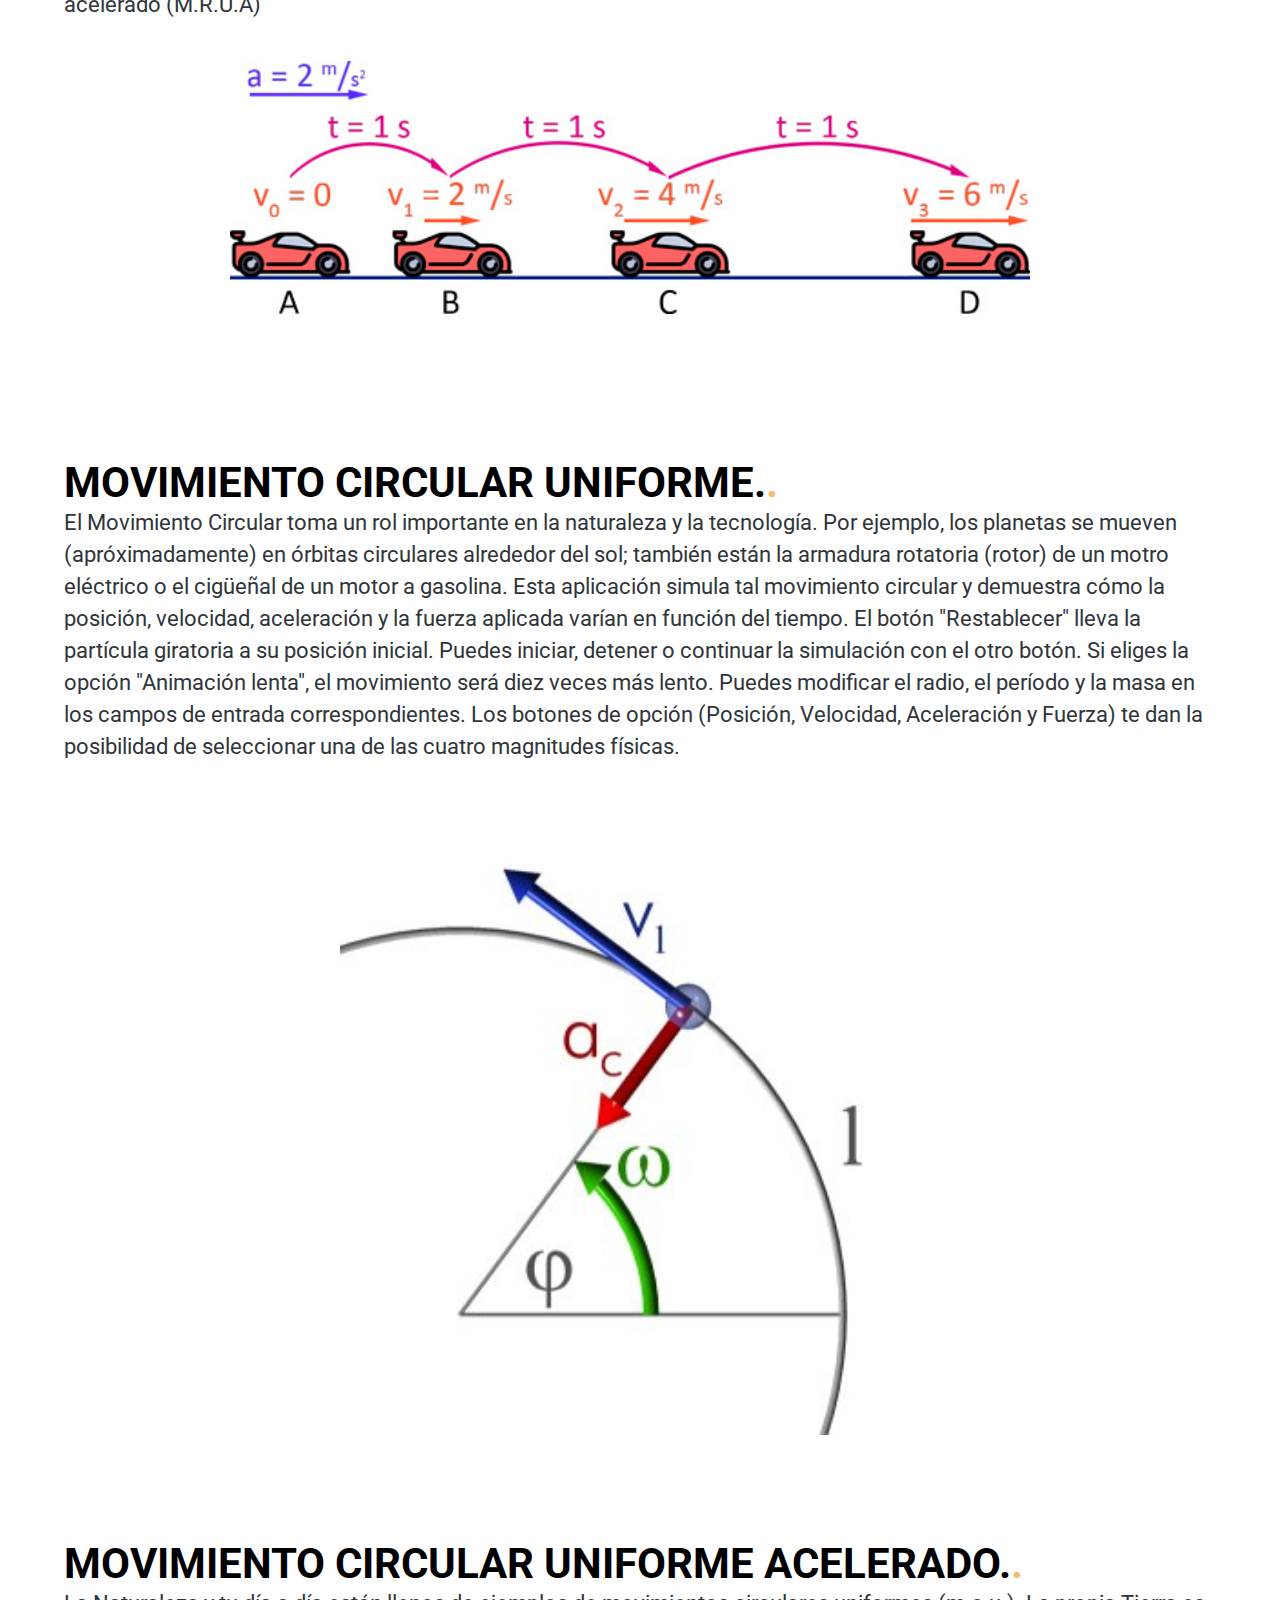
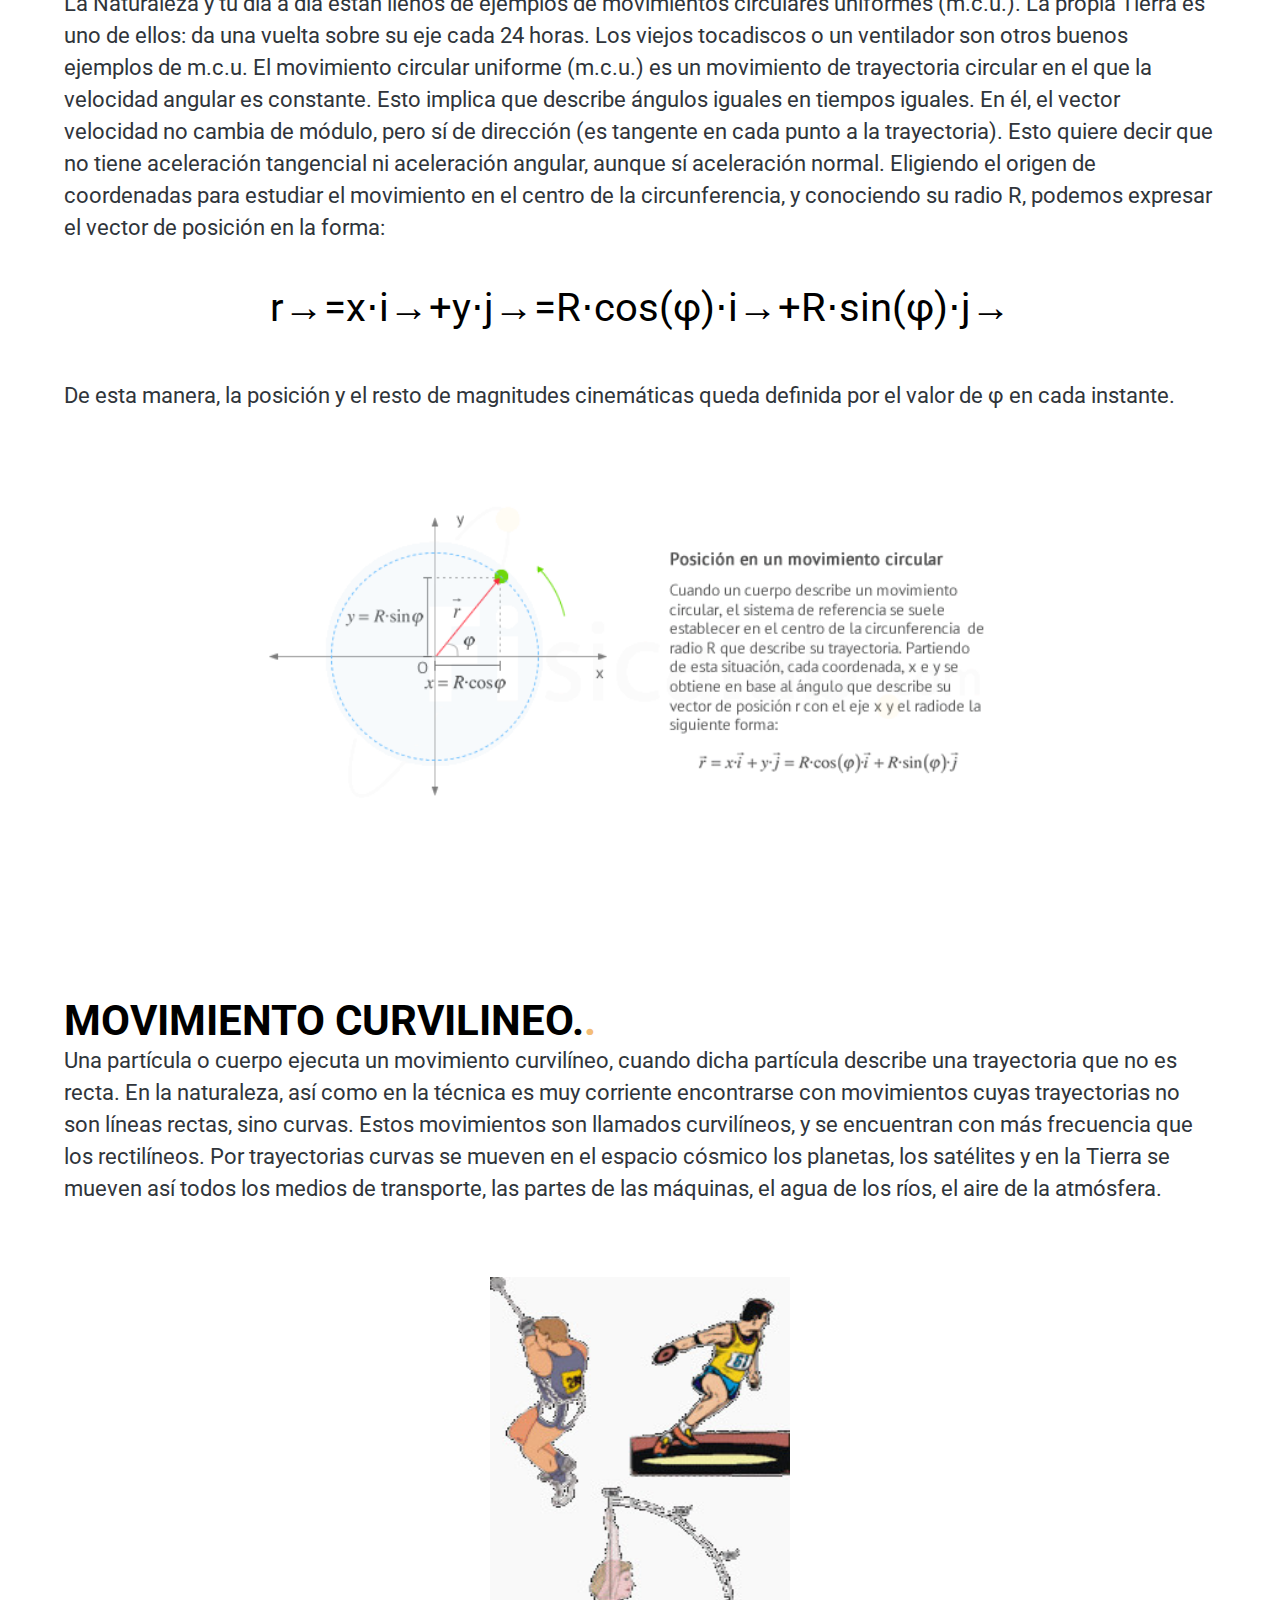
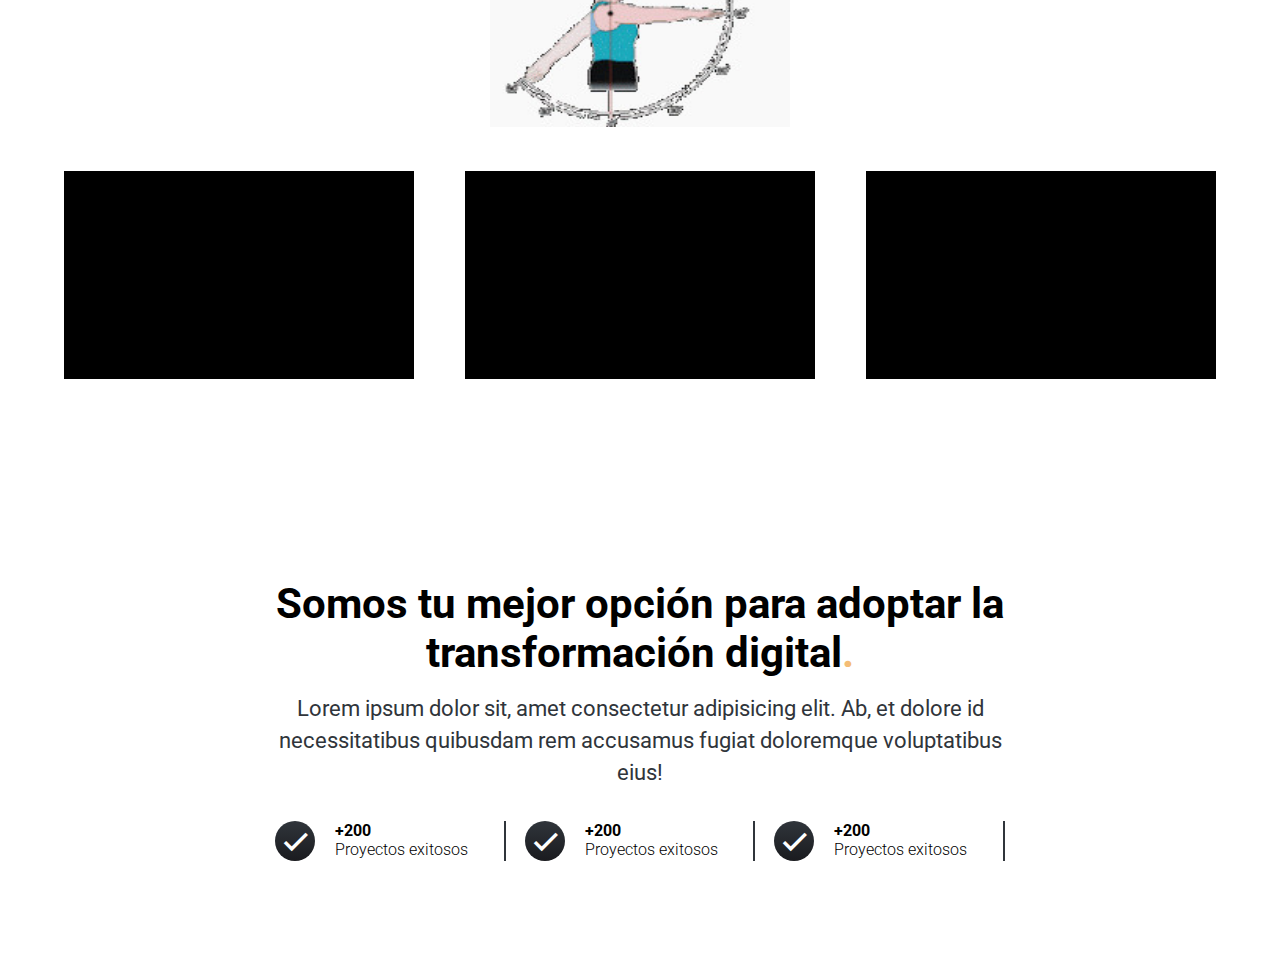
==== commit 7d213022: "Update cinematica.html" ====
--- a/cinematica.html
+++ b/cinematica.html
@@ -30,8 +30,7 @@
         <section class="container hero__main">
             <div class="hero__textos">
                 <h1 class="title"> <span class="title--active">CINEMATICA</span></h1>
-                <p class="copy">Aquí podras encontrar todo <span class="copy__active">sobre la cinematica en la
-                        fisica.</span></p>
+                <br>
                     <a href="index.html" class="cta">Volver a la pagina principal</a>
             </div>
             <img src="img/logocinematica.jpg" class="mockup">
--- a/css/styles.css
+++ b/css/styles.css
@@ -439,18 +439,17 @@
 
 
 
-@media screen and (max-height:450px){
+@media screen and (max-height:450px) and (min-height: 250px){
     .nav__hero{
         position: relative;
+        margin-bottom: 80px;
+    }
+    .hero{
         
-    }
-
-}
-@media screen and (max-height:600px){
-
-    .hero__main{
-        padding-top: 100px;
-    }
+        height: 480px;
+    }
+
+
 
 }
 @media screen and (max-width:1000px){
